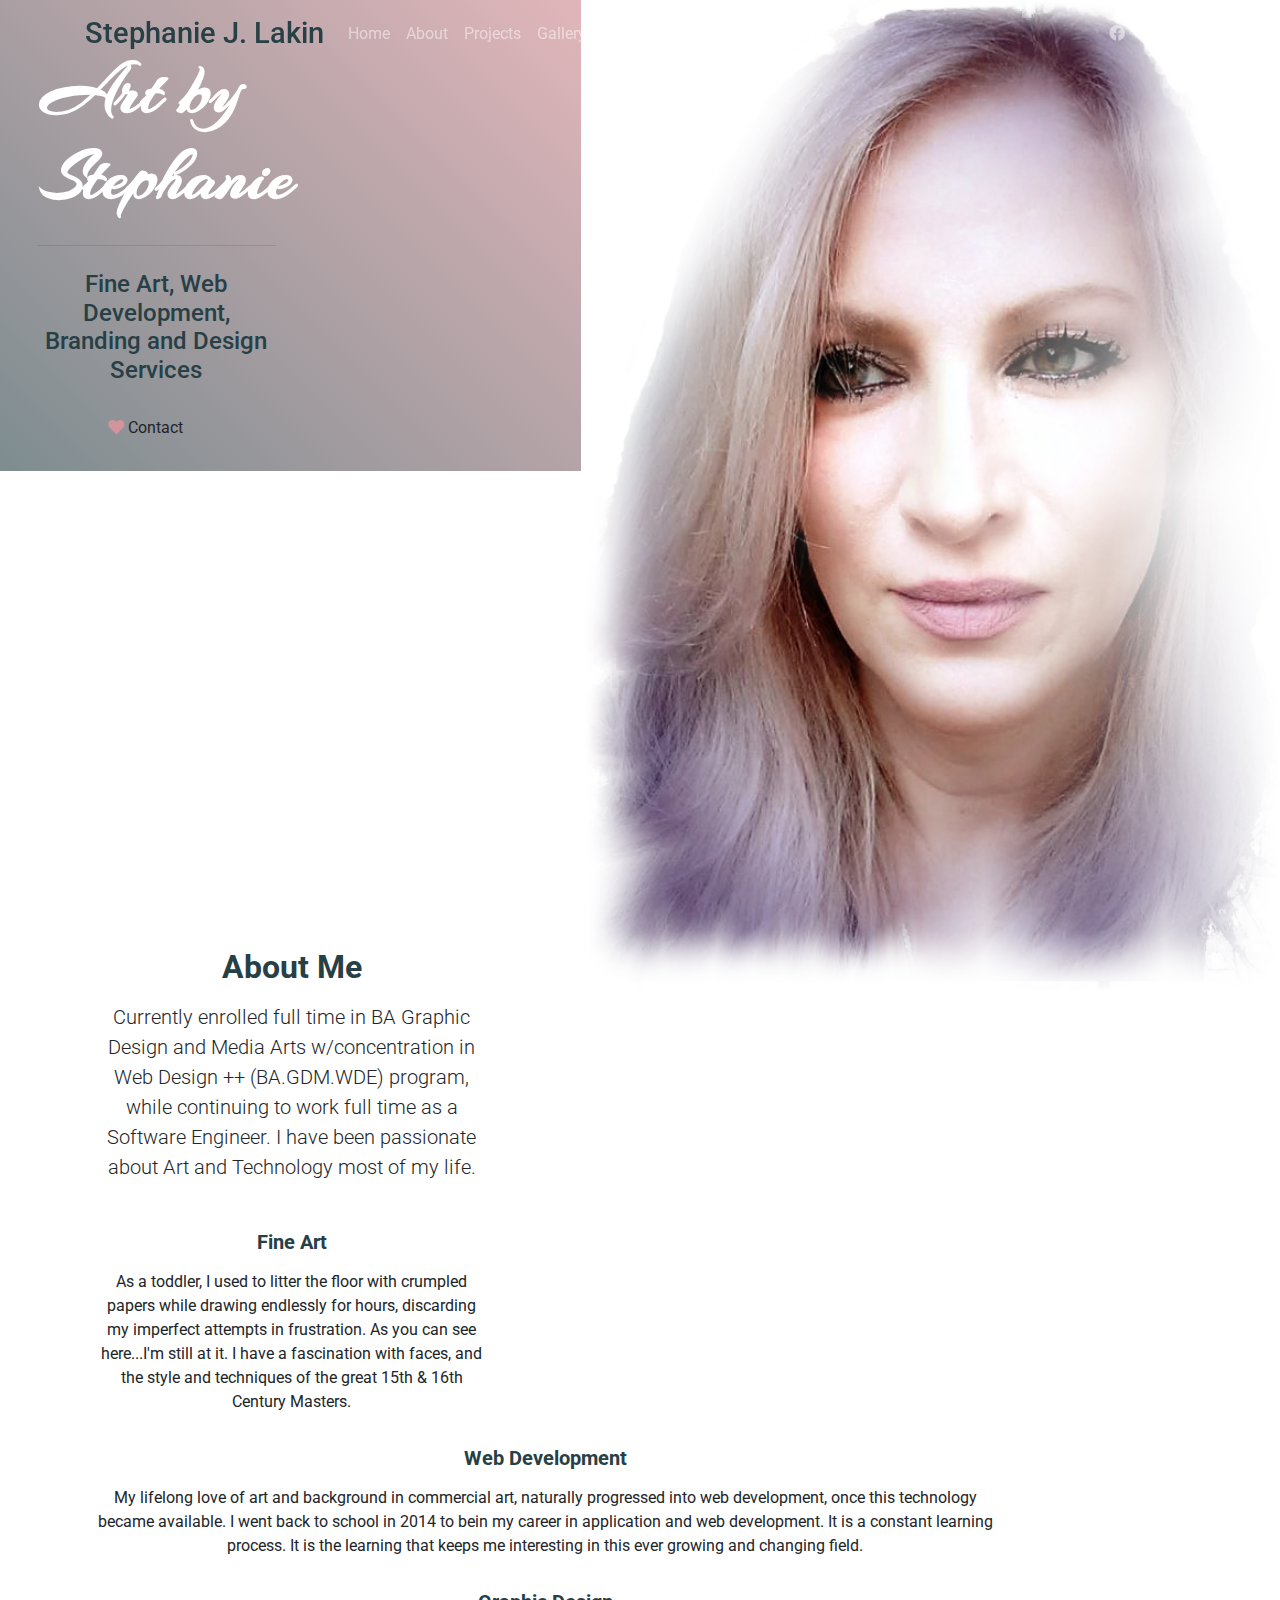
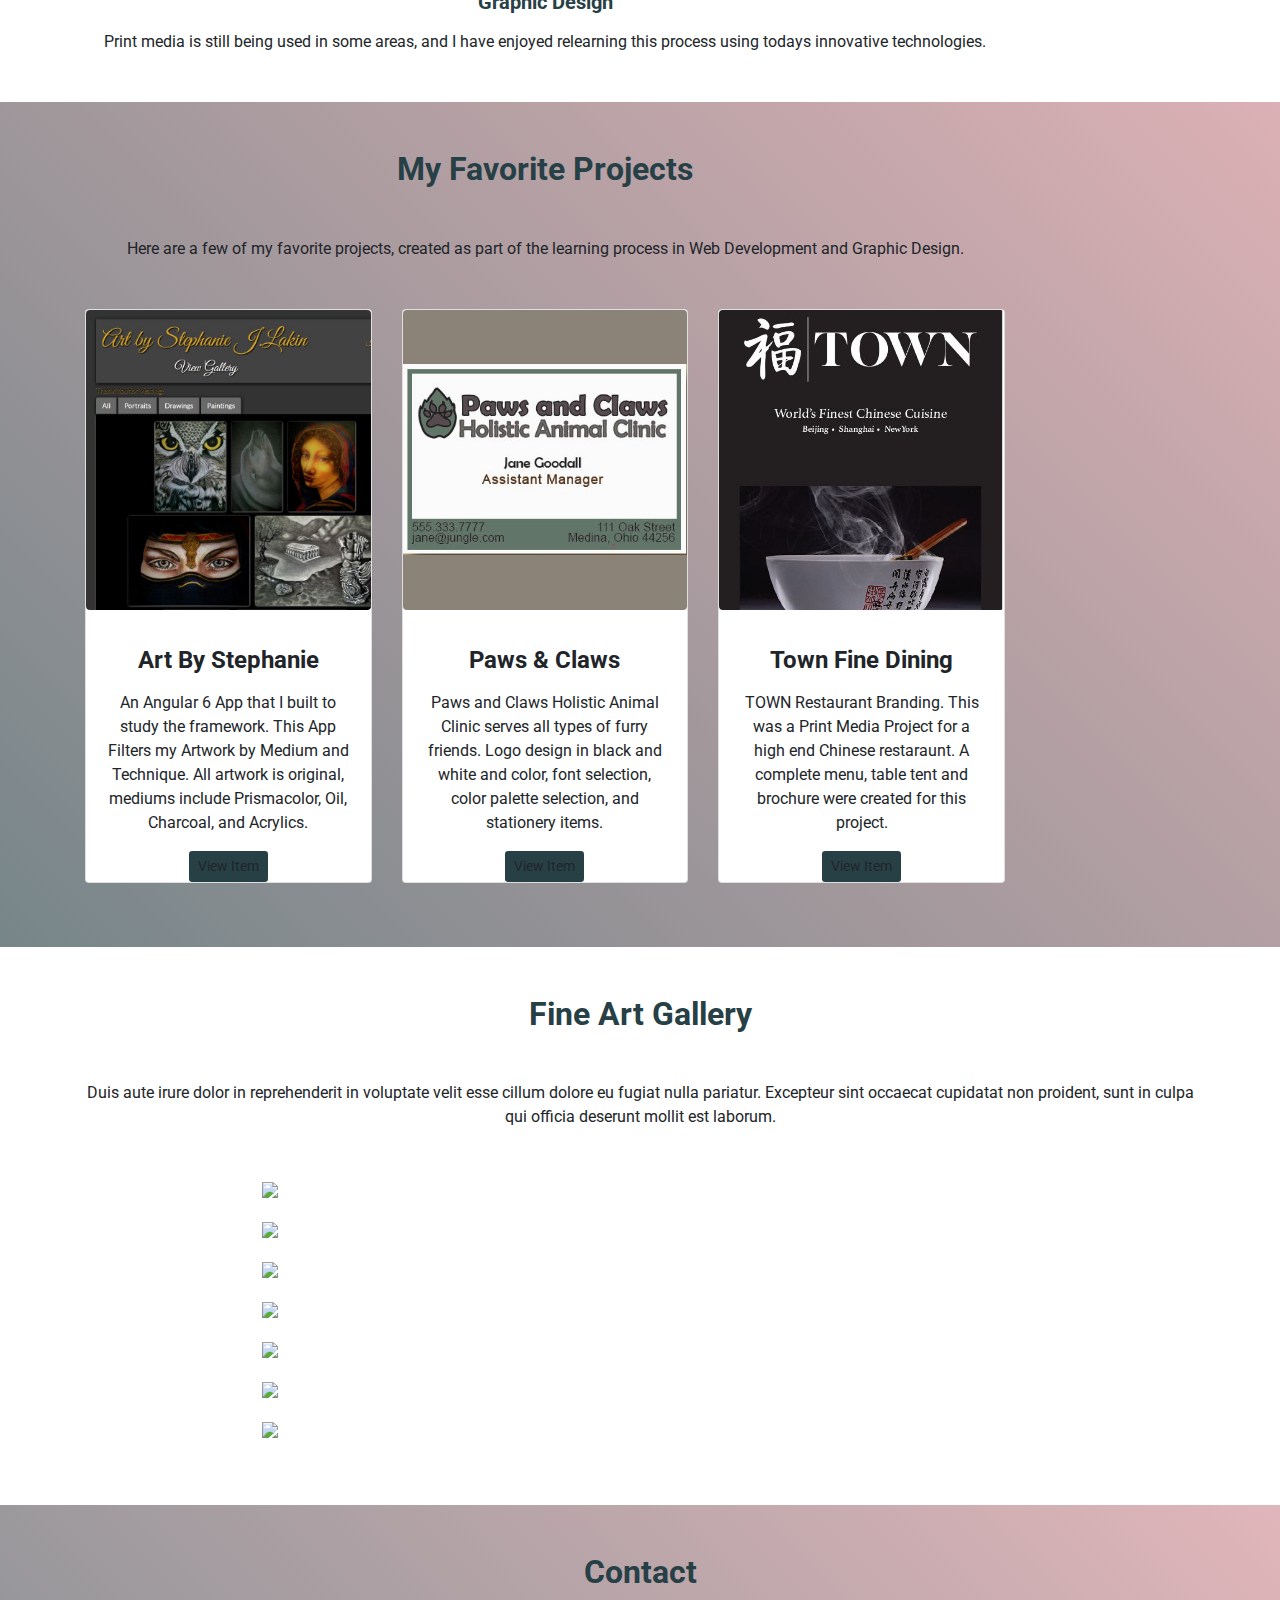
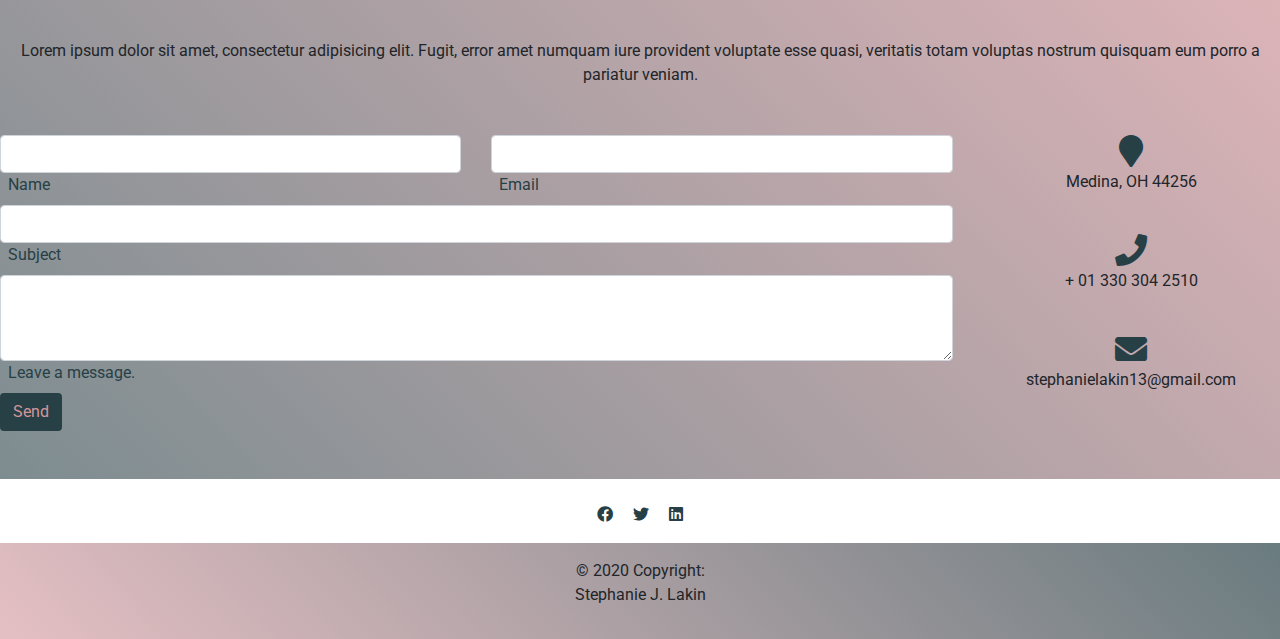
==== index.html @ a2127547 "adding projects; restyling to change theme" ====
<!DOCTYPE html>
<html lang="en">

<head>
    <!-- Font Awesome -->
    <link rel="stylesheet" href="https://use.fontawesome.com/releases/v5.8.2/css/all.css">
    <!-- Google Fonts -->
    <link rel="stylesheet" href="https://fonts.googleapis.com/css?family=Roboto:300,400,500,700&display=swap">
    <link href="https://fonts.googleapis.com/css2?family=Arizonia&display=swap" rel="stylesheet">
    <!-- Bootstrap core CSS -->
    <link href="https://cdnjs.cloudflare.com/ajax/libs/twitter-bootstrap/4.4.1/css/bootstrap.min.css" rel="stylesheet">
    <!-- Material Design Bootstrap -->
    <link href="https://cdnjs.cloudflare.com/ajax/libs/mdbootstrap/4.16.0/css/mdb.min.css" rel="stylesheet">
    <meta charset="UTF-8">
    <meta name="viewport" content="width=device-width, initial-scale=1.0">
    <link rel="stylesheet" type="text/css" href="styles.css">
    <title>ArtByStephanie</title>
</head>

<body>
    <!-- Main navigation -->
    <header>
        <!-- Navbar -->
        <nav class="navbar navbar-expand-lg navbar-dark fixed-top scrolling-navbar">
            <div class="container">
                <a class="navbar-brand mama" style="color:#D3959B" href="#">Stephanie J. Lakin</a>
                <button class="navbar-toggler" type="button" data-toggle="collapse" data-target="#navbarToggler"
                    aria-controls="navbarToggler" aria-expanded="false" aria-label="Toggle navigation">
                    <span class="navbar-toggler-icon"></span>
                </button>
                <div class="collapse navbar-collapse" id="navbarToggler">
                    <ul class="navbar-nav mr-auto smooth-scroll">
                        <li class="nav-item">
                            <a class="nav-link" href="#intro">Home
                            </a>
                        </li>
                        <li class="nav-item">
                            <a class="nav-link" href="#about" data-offset="90">About</a>
                        </li>
                        <li class="nav-item">
                            <a class="nav-link" href="#projects" data-offset="90">Projects</a>
                        </li>
                        <li class="nav-item">
                            <a class="nav-link" href="#gallery" data-offset="90">Gallery</a>
                        </li>
                        <li class="nav-item">
                            <a class="nav-link" href="./resume.html" data-offset="90">Resume</a>
                        </li>
                        <li class="nav-item">
                            <a class="nav-link" href="#contact" data-offset="90">Contact</a>
                        </li>
                    </ul>
                    <!-- Social Icon  -->
                    <ul class="navbar-nav nav-flex-icons">
                        <li class="nav-item">
                            <a class="nav-link">
                                <i class="fab fa-facebook"></i>
                            </a>
                        </li>
                        <li class="nav-item">
                            <a class="nav-link">
                                <i class="fab fa-twitter "></i>
                            </a>
                        </li>
                        <li class="nav-item">
                            <a class="nav-link">
                                <i class="fab fa-instagram"></i>
                            </a>
                        </li>
                    </ul>
                </div>
            </div>
        </nav>
        <!--End  Navbar -->
        <!-- Home Page -->
        <div id="intro-section" class="view">
            <!-- <video class="video-intro" playsinline autoplay muted loop <source src="./resources/img/GullsVideo.mp4"
                type="video/mp4">
            </video> -->
            <img class="img-fluid Rose" src="resources\img\FadedRose.jpg">
            <!-- Mask & flexbox -->
            <div class="mask rgba-gradient d-flex justify-content-center align-items-center">
                <!-- Content -->
                <div class="container px-md-3 px-sm-0">
                    <div class="row wow fadeIn">
                        <div class="col-md-12 col-lg-6 mb-4 white-text text-center wow fadeIn">
                            <h3 class="display-3 font-weight-bold mb-0 pt-md-5 pt-5">Art by Stephanie</h3>
                            <hr class="hr-light my-4 w-90">
                            <h4 class="subtext-header text-center mt-2 mb-4 me"> Fine
                                Art, Web
                                Development, Branding and Design Services</h4>
                            <a href="#!" class="btn btn-rounded col-sm-offset-4 btn-outline-white">
                                <i class="fa fa-heart" style="color: #D3959B;"></i> Contact
                            </a>
                        </div>
                    </div>
                </div>
            </div>
        </div>
    </header>
    <!--Main layout-->
    <main>
        <!--Section: about-->
        <section id="about" class="py-5">
            <!-- Container -->
            <div class="container">
                <!-- Section heading -->
                <div class="row mb-3">

                    <div class="col-xl-10 col-md-11 col-10">
                        <h2 class="h2-responsive font-weight-bold text-center me mb-3">About Me</h2>
                        <!-- Section description -->
                        <p class="lead grey-text text-center w-responsive mx-auto mb-5">Currently enrolled full time in
                            BA
                            Graphic Design and Media Arts w/concentration in Web Design ++ (BA.GDM.WDE) program, while
                            continuing to work full time as a Software Engineer. I have been passionate about Art and
                            Technology
                            most of my life. </p>

                        <h5 class="h5-responsive font-weight-bold text-center me mb-3">Fine Art</h5>
                        <p class="grey-text  text-center">As a toddler, I used to litter the floor with crumpled
                            papers
                            while
                            drawing endlessly for hours, discarding my imperfect attempts in frustration. As you
                            can
                            see here...I'm still at it. I have a fascination with faces, and the style and
                            techniques of the great 15th & 16th Century Masters.</p>
                    </div>
                </div>
                <div class="row mb-3">
                    <!-- <div class="col-1">
                            <i class="fa fa-mail-forward fa-lg purple-text"></i>
                        </div> -->
                    <div class="col-xl-10 col-md-11 col-10">
                        <h5 class="h5-responsive font-weight-bold mb-3 text-center me">Web Development</h5>
                        <p class="grey-text  text-center">My lifelong love of art and background in commercial art,
                            naturally progressed into web development, once this technology became available. I went
                            back to school in 2014 to bein my career in application and web development. It is a
                            constant learning process. It is the learning that keeps me interesting in this ever growing
                            and changing field. </p>
                    </div>
                </div>
                <div class="row">
                    <!-- <div class="col-1">
                            <i class="fa fa-mail-forward fa-lg purple-text"></i>
                        </div> -->
                    <div class="col-xl-10 col-md-11 col-10">
                        <h5 class="h5-responsive font-weight-bold mb-3 text-center">Graphic Design</h5>
                        <p class="grey-text mb-0 text-center">Print media is still being used in some areas, and I have
                            enjoyed relearning this process using todays innovative technologies.</p>
                    </div>
                </div>
            </div>
            </div>
            </div>

        </section>
        <!--Section: about-->

        <!--Section: projects-->
        <section id="projects" class="text-center py-5" style="background-color: #eee;">

            <!-- Container -->
            <div class="container">

                <!-- Section heading -->
                <div class="row mb-3">

                    <div class="col-xl-10 col-md-11 col-10">
                        <h2 class="h1-responsive font-weight-bold me mb-5">My Favorite Projects</h2>
                        <!-- Section description -->
                        <p class="white-text w-responsive mx-auto mb-5">Here are a few of my favorite projects, created
                            as part
                            of the learning process in Web Development and Graphic Design.</p>


                        <div class="row text-center">


                            <div class="col-lg-4 col-md-12 mb-lg-0 mb-4">
                                <div class="card">
                                    <div class="view overlay rounded z-depth-1" id="galleryApp">
                                        <!-- <img src="./resources/img/gallery.JPG" class="img-fluid"
                                            alt="Gallery project image"> -->
                                        <a>
                                            <div class="mask rgba-white-slight "></div>
                                        </a>
                                    </div>
                                    <div class="card-body pb-0">
                                        <h4 class="font-weight-bold my-3">Art By Stephanie</h4>
                                        <p class="grey-text">An Angular 6 App that I built to study the framework. This
                                            App
                                            Filters my Artwork by Medium and Technique. All artwork is original, mediums
                                            include
                                            Prismacolor, Oil, Charcoal, and Acrylics.
                                        </p>
                                        <a class="btn btnColor1 white-text btn-sm"
                                            href="https://gallery1-21dc3.firebaseapp.com/dist/gallery"><i class=""></i>
                                            View
                                            Item</a>
                                    </div>
                                </div>
                            </div>
                            <div class="col-lg-4 col-md-6 mb-md-0 mb-4">
                                <div class="card">
                                    <div class="view overlay rounded z-depth-1" id="Paws">
                                        <!-- <img src="https://mdbootstrap.com/img/Photos/Others/project4.jpg"
                                            class="img-fluid" alt="Sample project image"> -->
                                        <a>
                                            <div class="mask rgba-white-slight"></div>
                                        </a>
                                    </div>
                                    <div class="card-body pb-0">
                                        <h4 class="font-weight-bold my-3">Paws & Claws</h4>
                                        <p class="grey-text">Paws and Claws Holistic Animal Clinic serves all types of
                                            furry friends. Logo design in black and white and color, font selection,
                                            color palette selection, and stationery items.
                                        </p>
                                        <a class="btn btnColor1 white-text btn-sm"
                                            href="resources\img\LakinS_FInalProjectLogoPortfolio.pdf" target="_blank"><i
                                                class=""></i>
                                            View Item</a>
                                    </div>
                                </div>
                            </div>

                            <div class="col-lg-4 col-md-6 mb-md-0 mb-4">
                                <div class="card">
                                    <div class="view overlay rounded z-depth-1" id="town">
                                        <a>
                                            <div class="mask rgba-white-slight"></div>
                                        </a>
                                    </div>
                                    <div class="card-body pb-0">
                                        <h4 class="font-weight-bold my-3">Town Fine Dining</h4>
                                        <p class="grey-text">TOWN Restaurant Branding.
                                            This was a Print Media Project for a high end Chinese restaraunt.
                                            A complete menu, table tent and brochure were created for this project.
                                        </p>
                                        <a class="btn btnColor1 white-text btn-sm"
                                            href="resources\img\FinalPresentationComplete.pdf" target="_blank"><i
                                                class=""></i> View
                                            Item</a>
                                    </div>
                                </div>
                            </div>
                        </div>
                    </div>
                    <!-- Container -->
                </div>
            </div>
        </section>
        <!--Section: projects-->

        <!--Section: gallery-->
        <section id="gallery" class="text-center py-5">

            <!-- Container -->
            <div class="container">
                <div class="row">
                    <div class="col-md-12">
                        <!-- Section heading -->
                        <h2 class="h1-responsive font-weight-bold me mb-5">Fine Art Gallery</h2>
                        <!-- Section description -->
                        <p class="grey-text w-responsive mx-auto mb-5">Duis aute irure dolor in reprehenderit in
                            voluptate velit esse cillum dolore eu fugiat nulla pariatur. Excepteur sint occaecat
                            cupidatat non proident, sunt in culpa qui officia deserunt mollit est laborum.</p>



                        <div id="mdb-lightbox-ui"></div>

                        <div class="mdb-lightbox">

                            <figure class="col-md-4">
                                <a href="https://mdbootstrap.com/img/Photos/Lightbox/Original/img%20(145).jpg"
                                    data-size="1600x1067">
                                    <img src="https://mdbootstrap.com/img/Photos/Lightbox/Thumbnail/img%20(145).jpg"
                                        class="img-fluid z-depth-1-half">
                                </a>
                            </figure>

                            <figure class="col-md-4">
                                <a href="https://mdbootstrap.com/img/Photos/Lightbox/Original/img%20(150).jpg"
                                    data-size="1600x1067">
                                    <img src="https://mdbootstrap.com/img/Photos/Lightbox/Thumbnail/img%20(150).jpg"
                                        class="img-fluid z-depth-1-half" />
                                </a>
                            </figure>

                            <figure class="col-md-4">
                                <a href="https://mdbootstrap.com/img/Photos/Lightbox/Original/img%20(152).jpg"
                                    data-size="1600x1067">
                                    <img src="https://mdbootstrap.com/img/Photos/Lightbox/Thumbnail/img%20(152).jpg"
                                        class="img-fluid z-depth-1-half" />
                                </a>
                            </figure>

                            <figure class="col-md-4">
                                <a href="https://mdbootstrap.com/img/Photos/Lightbox/Original/img%20(42).jpg"
                                    data-size="1600x1067">
                                    <img src="https://mdbootstrap.com/img/Photos/Lightbox/Thumbnail/img%20(42).jpg"
                                        class="img-fluid z-depth-1-half" />
                                </a>
                            </figure>

                            <figure class="col-md-4">
                                <a href="https://mdbootstrap.com/img/Photos/Lightbox/Original/img%20(151).jpg"
                                    data-size="1600x1067">
                                    <img src="https://mdbootstrap.com/img/Photos/Lightbox/Thumbnail/img%20(151).jpg"
                                        class="img-fluid z-depth-1-half" />
                                </a>
                            </figure>

                            <figure class="col-md-4">
                                <a href="https://mdbootstrap.com/img/Photos/Lightbox/Original/img%20(40).jpg"
                                    data-size="1600x1067">
                                    <img src="https://mdbootstrap.com/img/Photos/Lightbox/Thumbnail/img%20(40).jpg"
                                        class="img-fluid z-depth-1-half" />
                                </a>
                            </figure>

                            <figure class="col-md-4">
                                <a href="#" data-size="1600x1067">
                                    <img src="https://mdbootstrap.com/img/Photos/Lightbox/Thumbnail/img%20(148).jpg"
                                        class="img-fluid z-depth-1-half" />
                                </a>
                            </figure>

                            <figure class="col-md-4">
                                <a href="#" <img src="" class="img-fluid z-depth-1-half" />
                                </a>
                            </figure>

                            <figure class="col-md-4">
                                <a href="#" <img src="" class="img-fluid z-depth-1-half" />
                                </a>
                            </figure>

                        </div>

                    </div>
                </div>
            </div>
        </section>

        <!-- contact-->
        <section id="contact" class="py-5" <div class="container">
            <!-- Section heading -->
            <h2 class="h1-responsive font-weight-bold text-center me mb-5">Contact</h2>
            <!-- Section description -->
            <p class="text-center w-responsive mx-auto mb-5 white-text">Lorem ipsum dolor sit amet, consectetur
                adipisicing
                elit. Fugit, error amet numquam iure provident voluptate esse quasi, veritatis totam voluptas
                nostrum quisquam eum porro a pariatur veniam.</p>
            <div class="row">
                <div class="col-md-9 mb-md-0 mb-5">
                    <form>
                        <!-- Grid row -->
                        <div class="row">

                            <!-- Grid column -->
                            <div class="col-md-6">
                                <div class="md-form mb-0">
                                    <input type="text" id="contact-name" class="form-control">
                                    <label for="contact-name" class="me ml-2">Name</label>
                                </div>
                            </div>
                            <!-- Grid column -->

                            <!-- Grid column -->
                            <div class="col-md-6">
                                <div class="md-form mb-0">
                                    <input type="text" id="contact-email" class="form-control">
                                    <label for="contact-email" class="me ml-2">Email</label>
                                </div>
                            </div>
                            <!-- Grid column -->

                        </div>
                        <!-- Grid row -->

                        <!-- Grid row -->
                        <div class="row">

                            <!-- Grid column -->
                            <div class="col-md-12">
                                <div class="md-form mb-0 me">
                                    <input type="text" id="contact-Subject" class="form-control me">
                                    <label for="contact-Subject" class="me ml-2">Subject</label>
                                </div>
                            </div>
                            <!-- Grid column -->

                        </div>
                        <!-- Grid row -->

                        <!-- Grid row -->
                        <div class="row">
                            <div class="col-md-12">
                                <div class="md-form">
                                    <textarea type="text" id="contact-message" class="form-control md-textarea"
                                        rows="3"></textarea>
                                    <label for="contact-message" class="me ml-2">Leave a message.</label>
                                </div>
                            </div>
                        </div>
                    </form>

                    <div class="text-center text-md-left">
                        <a class="btn btnColor1 btn-md " style="color: #D3959B;">Send</a>
                    </div>
                </div>
                <!-- Grid column -->
                <div class=" col-md-3 text-center">
                    <ul class="list-unstyled mb-0">
                        <li>
                            <i class="fa fa-map-marker fa-2x dkgrey"></i>
                            <p class="white-text">Medina, OH 44256</p>
                        </li>
                        <li>
                            <i class="fa fa-phone fa-2x mt-4 dkgrey"></i>
                            <p class="white-text">+ 01 330 304 2510</p>
                        </li>
                        <li>
                            <i class="fa fa-envelope fa-2x mt-4 dkgrey"></i>
                            <p class="mb-0 white-text">stephanielakin13@gmail.com</p>
                        </li>
                    </ul>
                </div>
            </div>
            </div>
        </section>


    </main>


    <!-- Footer -->
    <footer class="page-footer font-small pt-4">

        <!-- Footer Elements -->
        <div class="container">

            <!-- Social buttons -->
            <ul class="list-unstyled list-inline text-center">
                <li class="list-inline-item">
                    <a class="btn-floating btn-fb mx-1">
                        <i class="fab fa-facebook dkgrey"> </i>
                    </a>
                </li>
                <li class="list-inline-item">
                    <a class="btn-floating btn-tw mx-1">
                        <i class="fab fa-twitter dkgrey"> </i>
                    </a>
                </li>
                <li class="list-inline-item">
                    <a class="btn-floating btn-li mx-1">
                        <i class="fab fa-linkedin dkgrey"> </i>
                    </a>
                </li>
            </ul>
            <!-- Social buttons -->

        </div>
        <!-- Footer Elements -->

        <!-- Copyright -->
        <div id="footer" class="footer-copyright text-center py-3">© 2020 Copyright:
            <p>Stephanie J. Lakin</p>
        </div>
        <!-- Copyright -->

    </footer>
    <!-- Footer -->
</body>
<!-- JQuery -->
<script type="text/javascript" src="https://cdnjs.cloudflare.com/ajax/libs/jquery/3.4.1/jquery.min.js"></script>
<!-- Bootstrap tooltips -->
<script type="text/javascript" src="https://cdnjs.cloudflare.com/ajax/libs/popper.js/1.14.4/umd/popper.min.js"></script>
<!-- Bootstrap core JavaScript -->
<script type="text/javascript"
    src="https://cdnjs.cloudflare.com/ajax/libs/twitter-bootstrap/4.4.1/js/bootstrap.min.js"></script>
<!-- MDB core JavaScript -->
<script type="text/javascript" src="https://cdnjs.cloudflare.com/ajax/libs/mdbootstrap/4.16.0/js/mdb.min.js"></script>

</html>
---- styles.css ----
html,
body,
header,
.view {
  height: 100%;
}

@media (max-width: 740px) {
  html,
  body,
  header,
  .view {
    height: 100vh;
  }
}
a.navbar-brand.mama {
  color: #274046 !important;
}
a.navbar-brand.mama.top-nav-collapse {
  color: #d3959b !important;
}

.top-nav-collapse {
  background-color: #274046 !important;
  color: #fff !important;
  visibility: visible;
}

/* .navbar:not(.top-nav-collapse) {
  background: transparent !important;
} */

@media (max-width: 991px) {
  .navbar:not(.top-nav-collapse) {
    background: #274046 !important;
    text-align: center;
    color: #fff !important;
  }
  a.navbar-brand.mama {
    color: #d3959b !important;
    visibility: visible;
  }

  .Rose {
    visibility: hidden;
  }
  hr {
    text-align: center !important;
  }
  .mama {
    color: #fff !important;
  }
  .display-3 {
    color: #ffffff;
    font-family: 'Arizonia', cursive;
    text-align: Center !important;
  }
  .subtext-header {
    text-align: center !important ;
  }
}
@media (max-width: 768px) {
  .navbar:not(.top-nav-collapse) {
    background: #274046 !important;
    text-align: center;
    color: #fff !important;
  }
  .navbar-brand.mama.navbar-toggler {
    color: #fff !important;
    visibility: visible;
  }
  .Rose {
    visibility: hidden;
  }

  hr {
    text-align: center !important;
    width: 75% !important;
  }
  .display-3 {
    color: #ffffff;
    font-family: 'Arizonia', cursive;
    text-align: Center !important;
  }
  .subtext-header {
    text-align: center !important ;
  }
}

.rgba-gradient {
  background: -moz-linear-gradient(
    45deg,
    rgba(39, 64, 70, 0.6),
    rgba(211, 149, 155, 0.69) 100%
  );
  background: -webkit-linear-gradient(
    45deg,
    rgba(39, 64, 70, 0.6),
    rgba(211, 149, 155, 0.69) 100%
  );
  background: linear-gradient(
    45deg,
    rgba(39, 64, 70, 0.6),
    rgba(211, 149, 155, 0.69) 100%
  );
}
nav {
  /* background-color: indigo !important; */
  padding-top: 0px !important;
}
.container-fluid purple-gradient {
  padding-top: 20px !important;
}
.display-3 {
  color: #ffffff;
  font-family: 'Arizonia', cursive;
  text-align: left;
  margin-left: 10%;
  padding-bottom: 0 !important;
}

.mama {
  font-family: 'Roboto', sans-serif;
  font-size: 1.8rem;
  font-weight: 500;
  line-height: 2;
  color: #274046 !important;
}
.floral {
  width: 100%;
  display: block;
  position: absolute;
}
.Rose {
  float: right;
  clear: all;
  background-repeat: no-repeat;
  background-size: cover;
  height: 110%;
  width: auto;
  vertical-align: bottom;
  margin-bottom: 0px;
}
.rose {
  background-repeat: no-repeat;
  height: 50%;
  width: auto;
  margin-bottom: 0px;
}
.photo {
  margin-bottom: 0px;
}
h5 {
  color: #274046 !important;
}
/* h2 {
  color: rgba(213, 15, 62, 0.6);
} */
.subtext-header {
  text-align: left;
  margin-left: 8%;
}
hr {
  text-align: left;
  margin-left: 8%;
}
/* .btn {
  margin-left: 30%;
} */
/* Resume Page */
.rec {
  padding-right: 0px !important;
  padding-left: 0px important;
  margin: 0px !important;
}
#galleryApp {
  background: url('./resources/img/gallery.JPG') no-repeat;
  -webkit-background-size: cover;
  -moz-background-size: cover;
  -o-background-size: cover;
  background-size: cover;
  height: 300px;
  width: 100%;
}
#Paws {
  background: url('./resources/img/Paws.JPG') no-repeat center center;
  -webkit-background-size: contain;
  -moz-background-size: contain;
  -o-background-size: contain;
  background-size: contain;
  background-color: #8b8378;
  height: 300px;
  width: 100%;
}
#town {
  background: url('./resources/img/town.JPG') no-repeat;
  -webkit-background-size: cover;
  -moz-background-size: cover;
  -o-background-size: cover;
  background-size: cover;
  height: 300px;
  width: 100%;
}
.me {
  color: #274046 !important;
}
#contact,
#projects {
  background: linear-gradient(
    45deg,
    rgba(39, 64, 70, 0.6),
    rgba(211, 149, 155, 0.69) 100%
  );
}
#footer {
  background: linear-gradient(
    45deg,
    rgba(211, 149, 155, 0.6),
    rgba(39, 64, 70, 0.69) 100%
  );
}
.btnColor1 {
  background-color: #274046;
}
.dkgrey {
  color: #274046;
}

/* end */
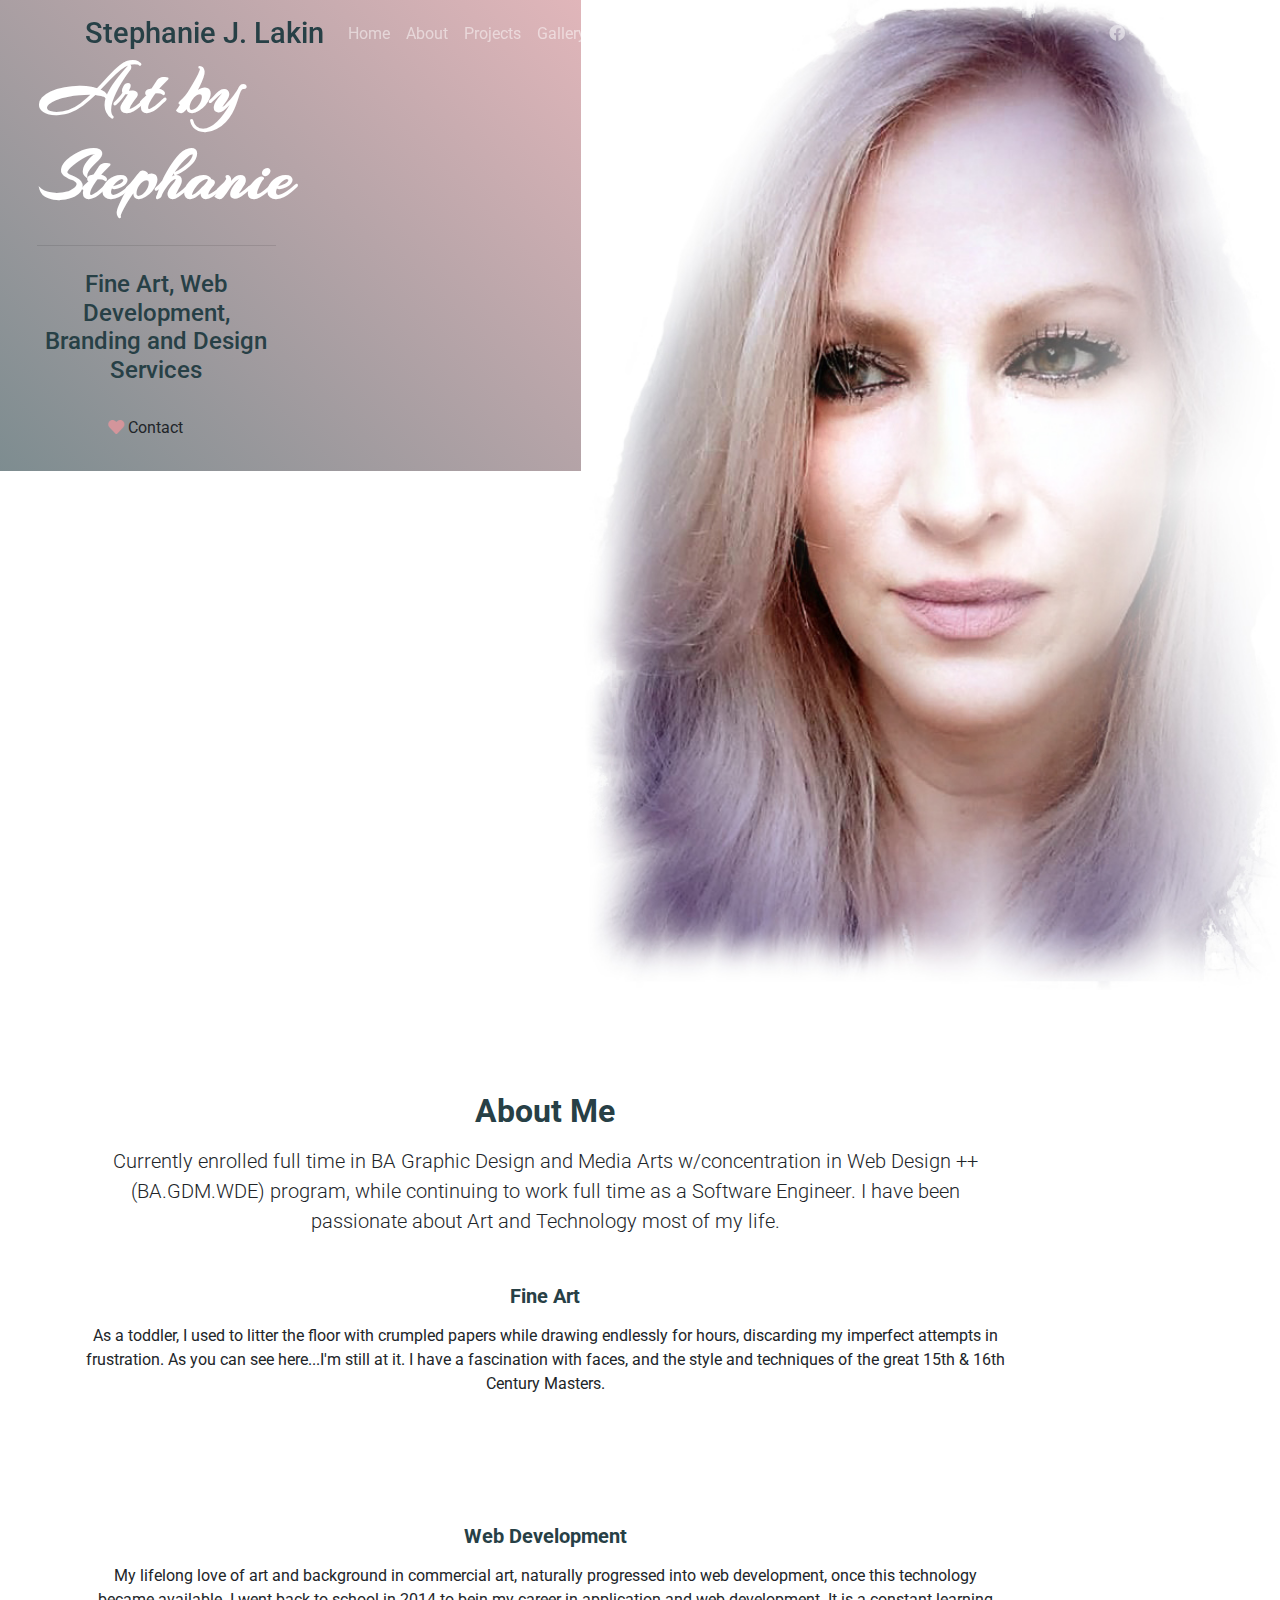
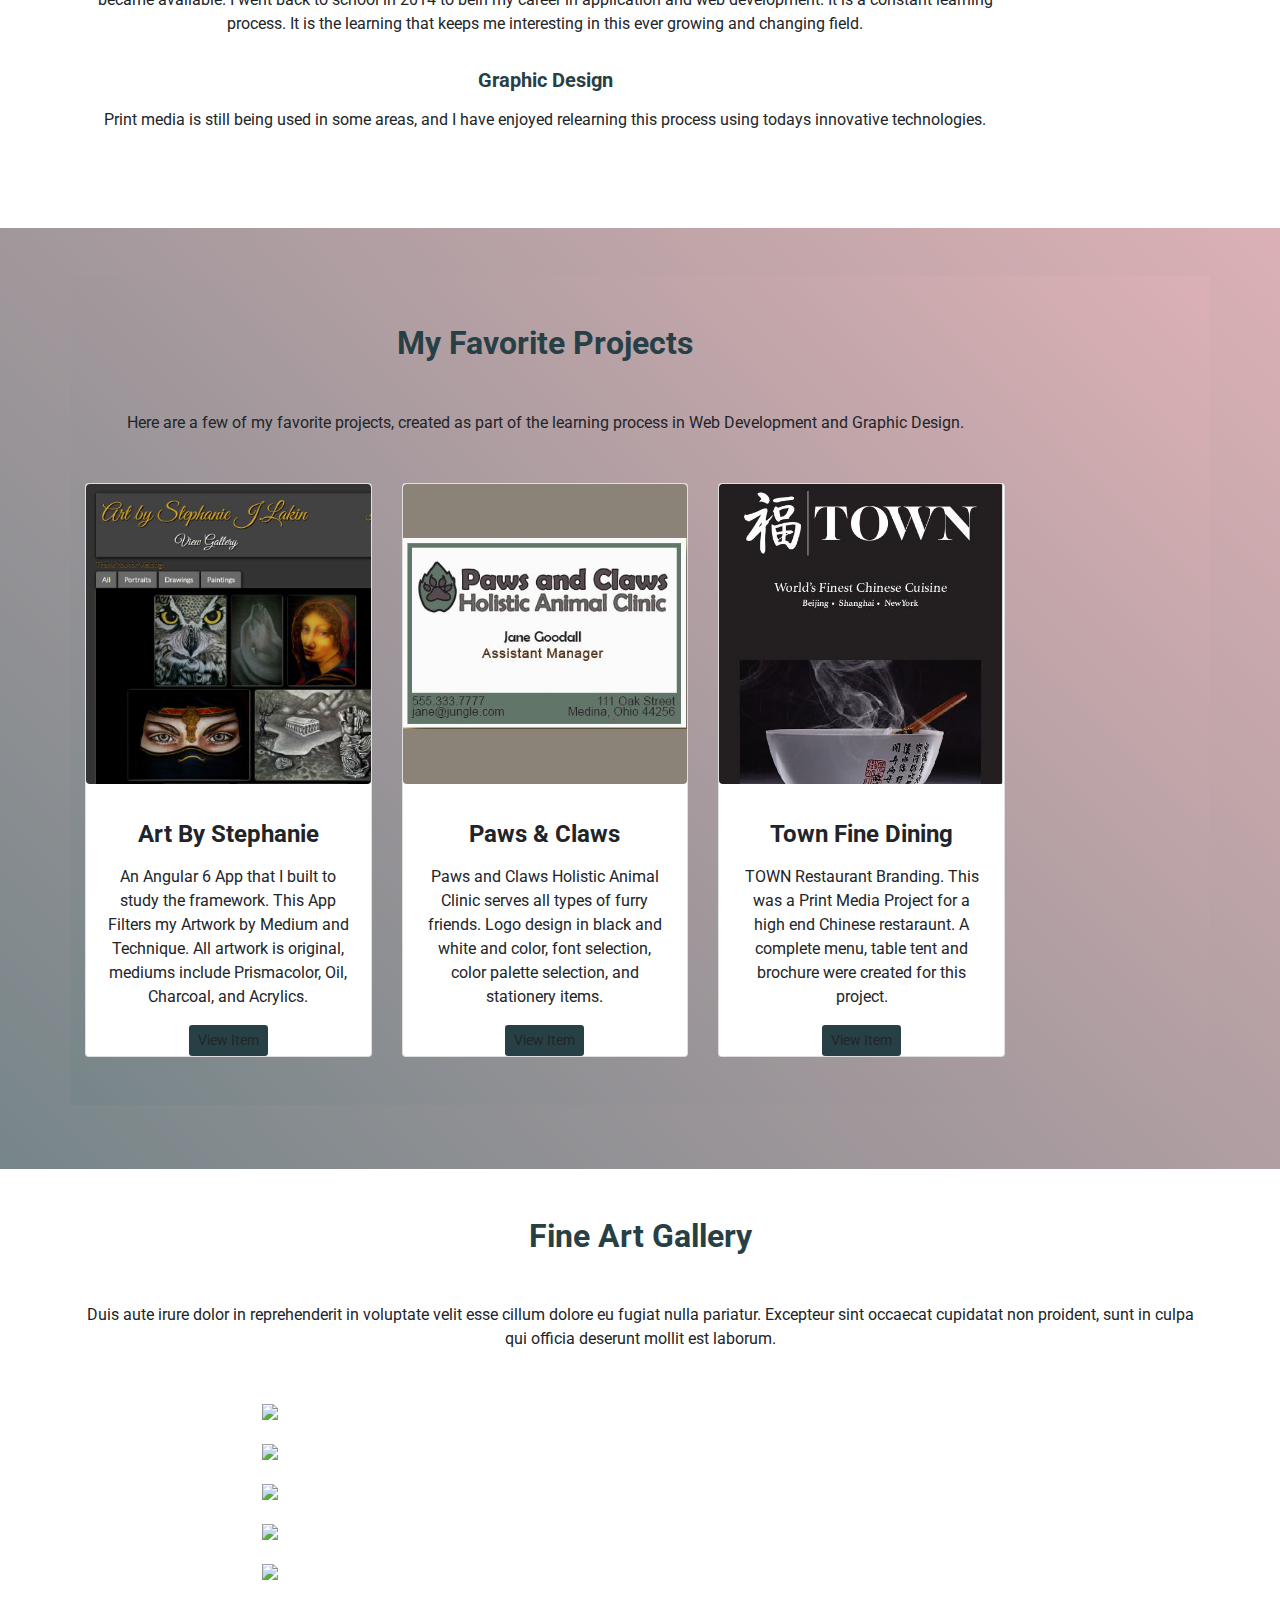
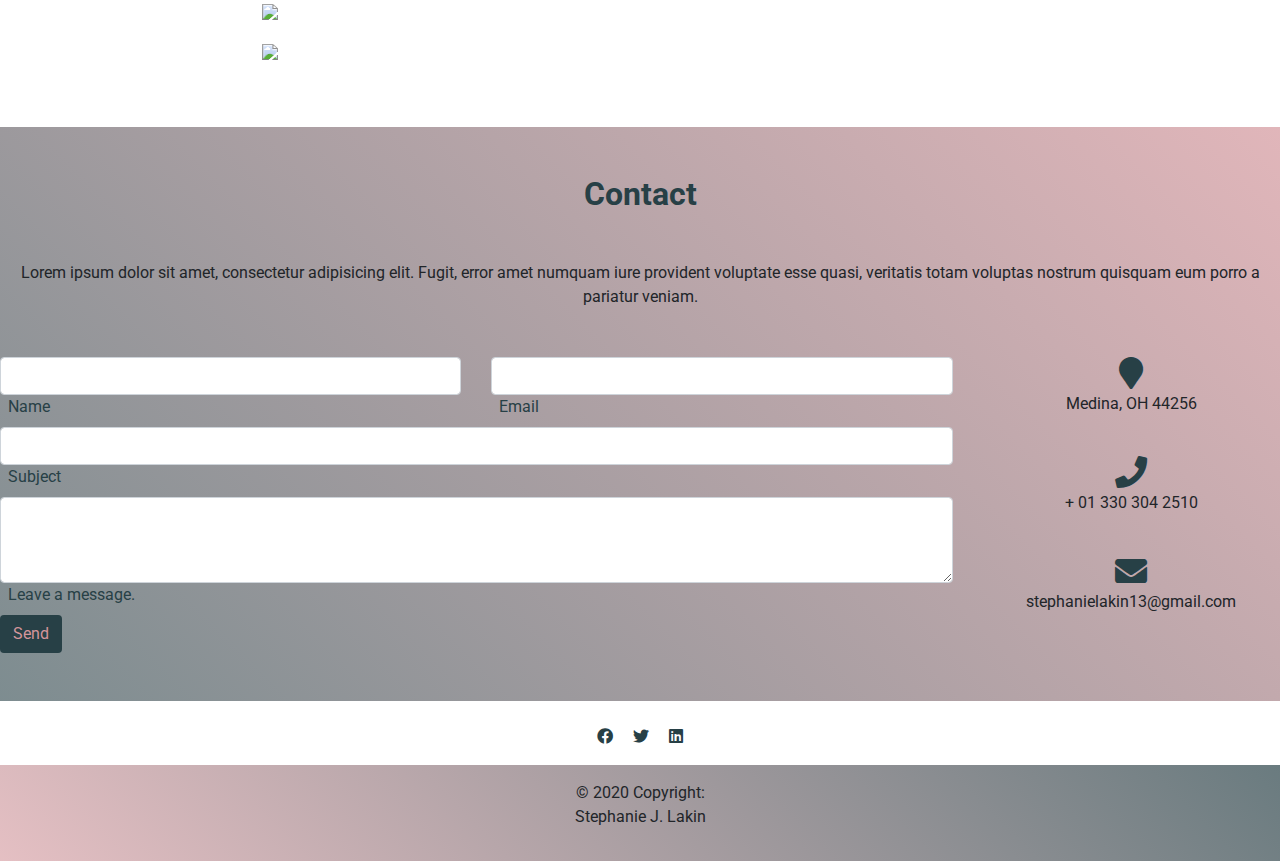
==== commit 49b073bc: "thematic styling changes to resume" ====
--- a/index.html
+++ b/index.html
@@ -100,153 +100,166 @@
     </header>
     <!--Main layout-->
     <main>
+        <div class="container-fluid" id="about">
+            <!--Section: about-->
+            <section id="about" class="py-5 mt-5 mb-5">
+                <!-- Container -->
+                <div class="container">
+                    <!-- Section heading -->
+                    <div class="row mb-3">
+                        <section id="about" class="py-5 mt-5 mb-5">
+                            <div class="col-xl-10 col-md-11 col-10">
+                                <h2 class="h2-responsive font-weight-bold text-center me mb-3">About Me</h2>
+                                <!-- Section description -->
+                                <p class="lead grey-text text-center w-responsive mx-auto mb-5">Currently enrolled full
+                                    time
+                                    in
+                                    BA
+                                    Graphic Design and Media Arts w/concentration in Web Design ++ (BA.GDM.WDE) program,
+                                    while
+                                    continuing to work full time as a Software Engineer. I have been passionate about
+                                    Art
+                                    and
+                                    Technology
+                                    most of my life. </p>
+
+                                <h5 class="h5-responsive font-weight-bold text-center me mb-3">Fine Art</h5>
+                                <p class="grey-text  text-center">As a toddler, I used to litter the floor with crumpled
+                                    papers
+                                    while
+                                    drawing endlessly for hours, discarding my imperfect attempts in frustration. As you
+                                    can
+                                    see here...I'm still at it. I have a fascination with faces, and the style and
+                                    techniques of the great 15th & 16th Century Masters.</p>
+                            </div>
+                    </div>
+                    <div class="row mb-3">
+                        <!-- <div class="col-1">
+                            <i class="fa fa-mail-forward fa-lg purple-text"></i>
+                        </div> -->
+                        <div class="col-xl-10 col-md-11 col-10">
+                            <h5 class="h5-responsive font-weight-bold mb-3 text-center me">Web Development</h5>
+                            <p class="grey-text  text-center">My lifelong love of art and background in commercial art,
+                                naturally progressed into web development, once this technology became available. I went
+                                back to school in 2014 to bein my career in application and web development. It is a
+                                constant learning process. It is the learning that keeps me interesting in this ever
+                                growing
+                                and changing field. </p>
+                        </div>
+                    </div>
+                    <div class="row">
+                        <!-- <div class="col-1">
+                            <i class="fa fa-mail-forward fa-lg purple-text"></i>
+                        </div> -->
+                        <div class="col-xl-10 col-md-11 col-10">
+                            <h5 class="h5-responsive font-weight-bold mb-3 text-center">Graphic Design</h5>
+                            <p class="grey-text mb-0 text-center">Print media is still being used in some areas, and I
+                                have
+                                enjoyed relearning this process using todays innovative technologies.</p>
+                        </div>
+                    </div>
+                </div>
+        </div>
+        </div>
+
+        </section>
         <!--Section: about-->
-        <section id="about" class="py-5">
+        </div>
+        <!--Section: projects-->
+        <section id="projects" class="text-center py-5" style="background-color: #eee;">
+
             <!-- Container -->
             <div class="container">
+
                 <!-- Section heading -->
                 <div class="row mb-3">
-
-                    <div class="col-xl-10 col-md-11 col-10">
-                        <h2 class="h2-responsive font-weight-bold text-center me mb-3">About Me</h2>
-                        <!-- Section description -->
-                        <p class="lead grey-text text-center w-responsive mx-auto mb-5">Currently enrolled full time in
-                            BA
-                            Graphic Design and Media Arts w/concentration in Web Design ++ (BA.GDM.WDE) program, while
-                            continuing to work full time as a Software Engineer. I have been passionate about Art and
-                            Technology
-                            most of my life. </p>
-
-                        <h5 class="h5-responsive font-weight-bold text-center me mb-3">Fine Art</h5>
-                        <p class="grey-text  text-center">As a toddler, I used to litter the floor with crumpled
-                            papers
-                            while
-                            drawing endlessly for hours, discarding my imperfect attempts in frustration. As you
-                            can
-                            see here...I'm still at it. I have a fascination with faces, and the style and
-                            techniques of the great 15th & 16th Century Masters.</p>
-                    </div>
-                </div>
-                <div class="row mb-3">
-                    <!-- <div class="col-1">
-                            <i class="fa fa-mail-forward fa-lg purple-text"></i>
-                        </div> -->
-                    <div class="col-xl-10 col-md-11 col-10">
-                        <h5 class="h5-responsive font-weight-bold mb-3 text-center me">Web Development</h5>
-                        <p class="grey-text  text-center">My lifelong love of art and background in commercial art,
-                            naturally progressed into web development, once this technology became available. I went
-                            back to school in 2014 to bein my career in application and web development. It is a
-                            constant learning process. It is the learning that keeps me interesting in this ever growing
-                            and changing field. </p>
-                    </div>
-                </div>
-                <div class="row">
-                    <!-- <div class="col-1">
-                            <i class="fa fa-mail-forward fa-lg purple-text"></i>
-                        </div> -->
-                    <div class="col-xl-10 col-md-11 col-10">
-                        <h5 class="h5-responsive font-weight-bold mb-3 text-center">Graphic Design</h5>
-                        <p class="grey-text mb-0 text-center">Print media is still being used in some areas, and I have
-                            enjoyed relearning this process using todays innovative technologies.</p>
-                    </div>
-                </div>
-            </div>
-            </div>
-            </div>
-
-        </section>
-        <!--Section: about-->
-
-        <!--Section: projects-->
-        <section id="projects" class="text-center py-5" style="background-color: #eee;">
-
-            <!-- Container -->
-            <div class="container">
-
-                <!-- Section heading -->
-                <div class="row mb-3">
-
-                    <div class="col-xl-10 col-md-11 col-10">
-                        <h2 class="h1-responsive font-weight-bold me mb-5">My Favorite Projects</h2>
-                        <!-- Section description -->
-                        <p class="white-text w-responsive mx-auto mb-5">Here are a few of my favorite projects, created
-                            as part
-                            of the learning process in Web Development and Graphic Design.</p>
-
-
-                        <div class="row text-center">
-
-
-                            <div class="col-lg-4 col-md-12 mb-lg-0 mb-4">
-                                <div class="card">
-                                    <div class="view overlay rounded z-depth-1" id="galleryApp">
-                                        <!-- <img src="./resources/img/gallery.JPG" class="img-fluid"
+                    <section id="projects" class="text-center py-5" style="background-color: #eee;">
+                        <div class="col-xl-10 col-md-11 col-10">
+                            <h2 class="h1-responsive font-weight-bold text-center  me mb-5">My Favorite Projects</h2>
+                            <!-- Section description -->
+                            <p class="white-text w-responsive mx-auto mb-5">Here are a few of my favorite projects,
+                                created
+                                as part
+                                of the learning process in Web Development and Graphic Design.</p>
+
+
+                            <div class="row text-center">
+
+
+                                <div class="col-lg-4 col-md-12 mb-lg-0 mb-4 ">
+                                    <div class="card">
+                                        <div class="view overlay rounded z-depth-1" id="galleryApp">
+                                            <!-- <img src="./resources/img/gallery.JPG" class="img-fluid"
                                             alt="Gallery project image"> -->
-                                        <a>
-                                            <div class="mask rgba-white-slight "></div>
-                                        </a>
+                                            <a>
+                                                <div class="mask rgba-white-slight "></div>
+                                            </a>
+                                        </div>
+                                        <div class="card-body pb-0">
+                                            <h4 class="font-weight-bold my-3">Art By Stephanie</h4>
+                                            <p class="grey-text">An Angular 6 App that I built to study the framework.
+                                                This
+                                                App
+                                                Filters my Artwork by Medium and Technique. All artwork is original,
+                                                mediums
+                                                include
+                                                Prismacolor, Oil, Charcoal, and Acrylics.
+                                            </p>
+                                            <a class="btn btnColor1 white-text btn-sm"
+                                                href="https://gallery1-21dc3.firebaseapp.com/dist/gallery"><i
+                                                    class=""></i>
+                                                View
+                                                Item</a>
+                                        </div>
                                     </div>
-                                    <div class="card-body pb-0">
-                                        <h4 class="font-weight-bold my-3">Art By Stephanie</h4>
-                                        <p class="grey-text">An Angular 6 App that I built to study the framework. This
-                                            App
-                                            Filters my Artwork by Medium and Technique. All artwork is original, mediums
-                                            include
-                                            Prismacolor, Oil, Charcoal, and Acrylics.
-                                        </p>
-                                        <a class="btn btnColor1 white-text btn-sm"
-                                            href="https://gallery1-21dc3.firebaseapp.com/dist/gallery"><i class=""></i>
-                                            View
-                                            Item</a>
+                                </div>
+                                <div class="col-lg-4 col-md-6 mb-md-0 mb-4">
+                                    <div class="card">
+                                        <div class="view overlay rounded z-depth-1" id="Paws">
+                                            <!-- <img src="https://mdbootstrap.com/img/Photos/Others/project4.jpg"
+                                            class="img-fluid" alt="Sample project image"> -->
+                                            <a>
+                                                <div class="mask rgba-white-slight"></div>
+                                            </a>
+                                        </div>
+                                        <div class="card-body pb-0">
+                                            <h4 class="font-weight-bold my-3">Paws & Claws</h4>
+                                            <p class="grey-text">Paws and Claws Holistic Animal Clinic serves all types
+                                                of
+                                                furry friends. Logo design in black and white and color, font selection,
+                                                color palette selection, and stationery items.
+                                            </p>
+                                            <a class="btn btnColor1 white-text btn-sm"
+                                                href="resources\img\LakinS_FInalProjectLogoPortfolio.pdf"
+                                                target="_blank"><i class=""></i>
+                                                View Item</a>
+                                        </div>
                                     </div>
                                 </div>
+
+                                <div class="col-lg-4 col-md-6 mb-md-0 mb-4">
+                                    <div class="card">
+                                        <div class="view overlay rounded z-depth-1" id="town">
+                                            <a>
+                                                <div class="mask rgba-white-slight"></div>
+                                            </a>
+                                        </div>
+                                        <div class="card-body pb-0">
+                                            <h4 class="font-weight-bold my-3">Town Fine Dining</h4>
+                                            <p class="grey-text">TOWN Restaurant Branding.
+                                                This was a Print Media Project for a high end Chinese restaraunt.
+                                                A complete menu, table tent and brochure were created for this project.
+                                            </p>
+                                            <a class="btn btnColor1 white-text btn-sm"
+                                                href="resources\img\FinalPresentationComplete.pdf" target="_blank"><i
+                                                    class=""></i> View
+                                                Item</a>
+                                        </div>
+                                    </div>
+                                </div>
                             </div>
-                            <div class="col-lg-4 col-md-6 mb-md-0 mb-4">
-                                <div class="card">
-                                    <div class="view overlay rounded z-depth-1" id="Paws">
-                                        <!-- <img src="https://mdbootstrap.com/img/Photos/Others/project4.jpg"
-                                            class="img-fluid" alt="Sample project image"> -->
-                                        <a>
-                                            <div class="mask rgba-white-slight"></div>
-                                        </a>
-                                    </div>
-                                    <div class="card-body pb-0">
-                                        <h4 class="font-weight-bold my-3">Paws & Claws</h4>
-                                        <p class="grey-text">Paws and Claws Holistic Animal Clinic serves all types of
-                                            furry friends. Logo design in black and white and color, font selection,
-                                            color palette selection, and stationery items.
-                                        </p>
-                                        <a class="btn btnColor1 white-text btn-sm"
-                                            href="resources\img\LakinS_FInalProjectLogoPortfolio.pdf" target="_blank"><i
-                                                class=""></i>
-                                            View Item</a>
-                                    </div>
-                                </div>
-                            </div>
-
-                            <div class="col-lg-4 col-md-6 mb-md-0 mb-4">
-                                <div class="card">
-                                    <div class="view overlay rounded z-depth-1" id="town">
-                                        <a>
-                                            <div class="mask rgba-white-slight"></div>
-                                        </a>
-                                    </div>
-                                    <div class="card-body pb-0">
-                                        <h4 class="font-weight-bold my-3">Town Fine Dining</h4>
-                                        <p class="grey-text">TOWN Restaurant Branding.
-                                            This was a Print Media Project for a high end Chinese restaraunt.
-                                            A complete menu, table tent and brochure were created for this project.
-                                        </p>
-                                        <a class="btn btnColor1 white-text btn-sm"
-                                            href="resources\img\FinalPresentationComplete.pdf" target="_blank"><i
-                                                class=""></i> View
-                                            Item</a>
-                                    </div>
-                                </div>
-                            </div>
-                        </div>
-                    </div>
-                    <!-- Container -->
+                        </div>
+                        <!-- Container -->
                 </div>
             </div>
         </section>
--- a/styles.css
+++ b/styles.css
@@ -212,6 +212,14 @@
     rgba(211, 149, 155, 0.69) 100%
   );
 }
+
+.gradient {
+  background: linear-gradient(
+    45deg,
+    rgba(39, 64, 70, 0.6),
+    rgba(211, 149, 155, 0.69) 100%
+  );
+}
 #footer {
   background: linear-gradient(
     45deg,
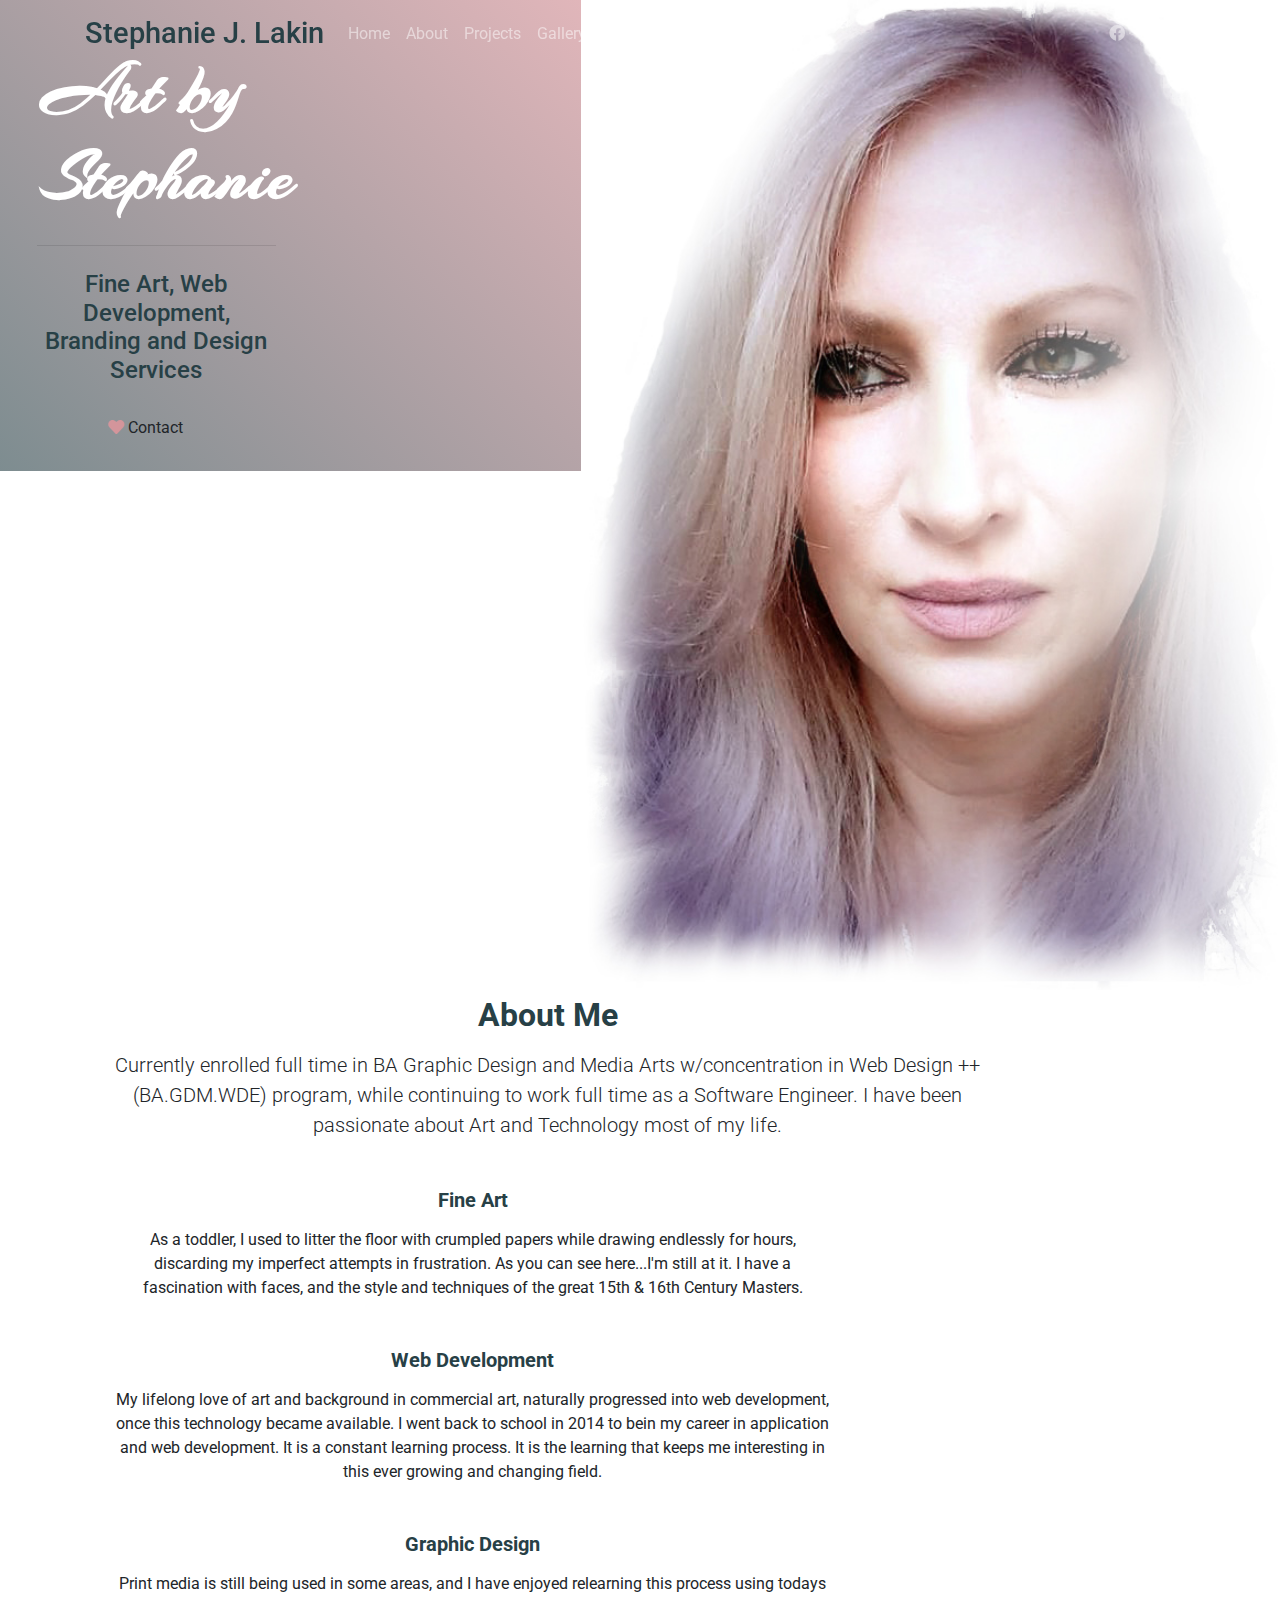
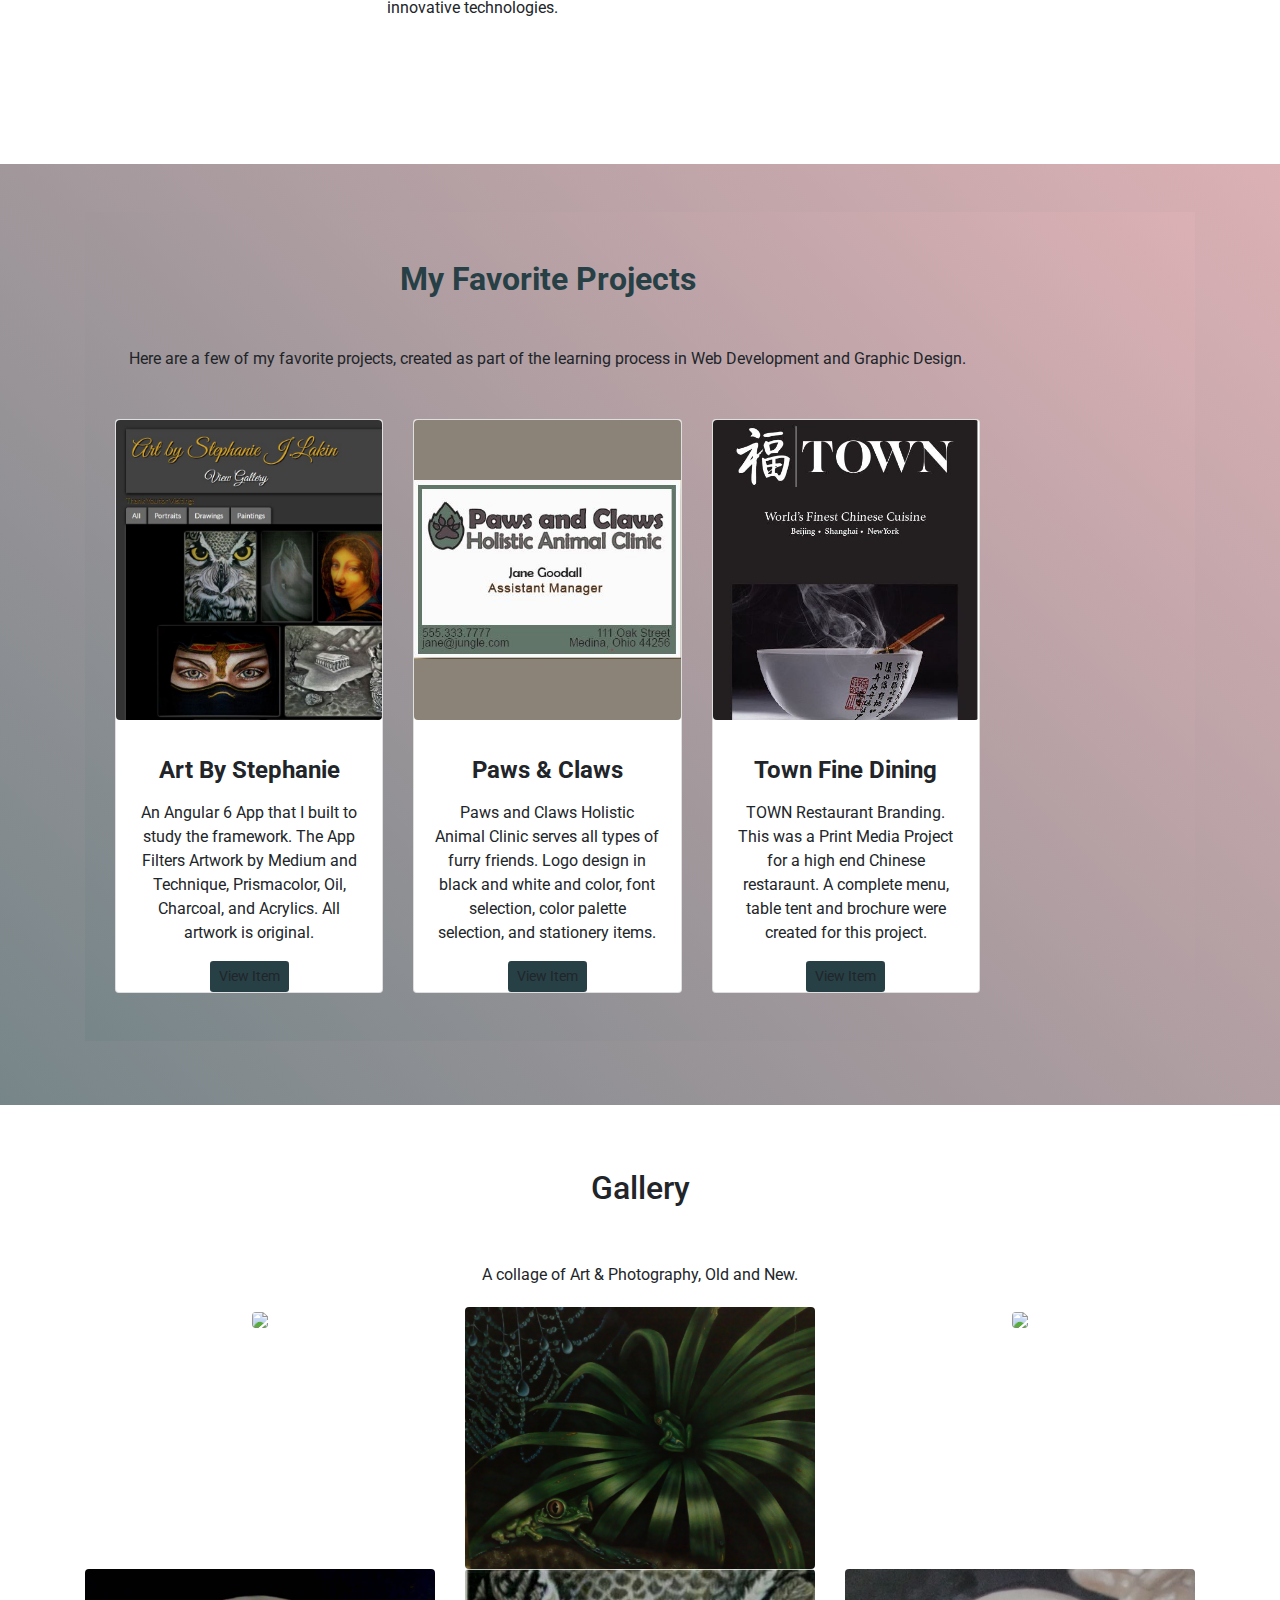
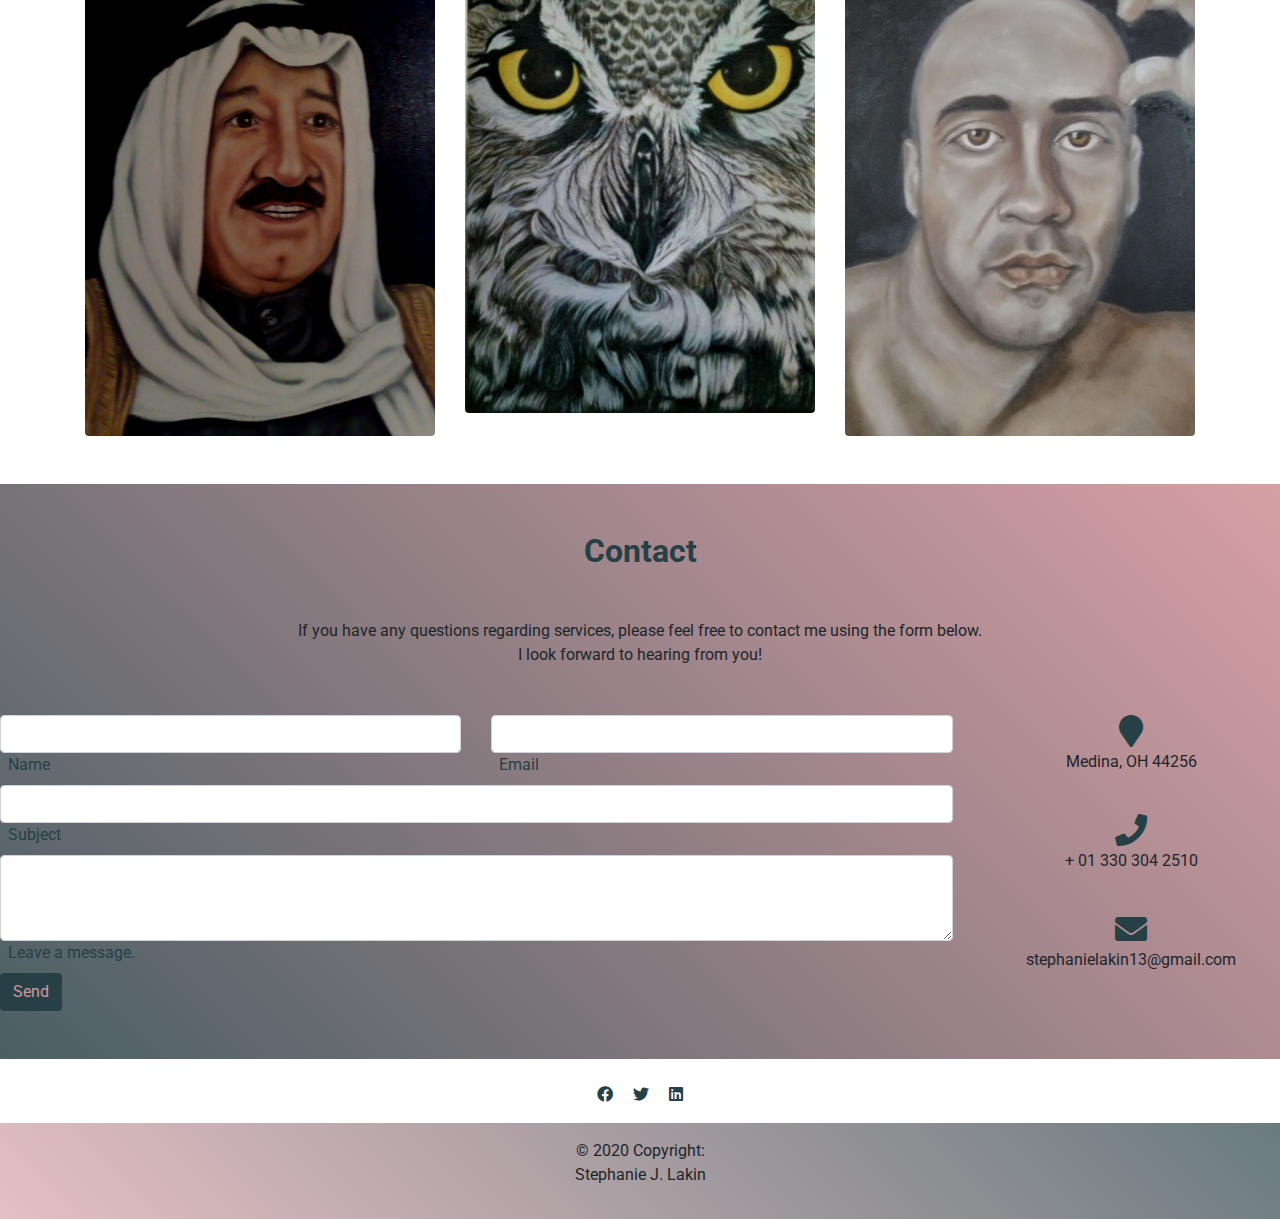
==== commit 7e81ce14: "theme and styling changes; adding  image gallery" ====
--- a/index.html
+++ b/index.html
@@ -14,6 +14,7 @@
     <meta charset="UTF-8">
     <meta name="viewport" content="width=device-width, initial-scale=1.0">
     <link rel="stylesheet" type="text/css" href="styles.css">
+    <script src="scripts.js"></script>
     <title>ArtByStephanie</title>
 </head>
 
@@ -23,7 +24,7 @@
         <!-- Navbar -->
         <nav class="navbar navbar-expand-lg navbar-dark fixed-top scrolling-navbar">
             <div class="container">
-                <a class="navbar-brand mama" style="color:#D3959B" href="#">Stephanie J. Lakin</a>
+                <a class="navbar-brand mama" style="color:#D3959B" href="#intro">Stephanie J. Lakin</a>
                 <button class="navbar-toggler" type="button" data-toggle="collapse" data-target="#navbarToggler"
                     aria-controls="navbarToggler" aria-expanded="false" aria-label="Toggle navigation">
                     <span class="navbar-toggler-icon"></span>
@@ -50,7 +51,7 @@
                             <a class="nav-link" href="#contact" data-offset="90">Contact</a>
                         </li>
                     </ul>
-                    <!-- Social Icon  -->
+                    <!-- Social Icons  -->
                     <ul class="navbar-nav nav-flex-icons">
                         <li class="nav-item">
                             <a class="nav-link">
@@ -73,11 +74,11 @@
         </nav>
         <!--End  Navbar -->
         <!-- Home Page -->
-        <div id="intro-section" class="view">
+        <div id="intro" class="view">
             <!-- <video class="video-intro" playsinline autoplay muted loop <source src="./resources/img/GullsVideo.mp4"
                 type="video/mp4">
             </video> -->
-            <img class="img-fluid Rose" src="resources\img\FadedRose.jpg">
+            <img class="img-fluid Rose" src="./resources/img/FadedRose.jpg" alt="self">
             <!-- Mask & flexbox -->
             <div class="mask rgba-gradient d-flex justify-content-center align-items-center">
                 <!-- Content -->
@@ -89,7 +90,7 @@
                             <h4 class="subtext-header text-center mt-2 mb-4 me"> Fine
                                 Art, Web
                                 Development, Branding and Design Services</h4>
-                            <a href="#!" class="btn btn-rounded col-sm-offset-4 btn-outline-white">
+                            <a href="#contact" class="btn btn-rounded col-sm-offset-4 btn-outline-white">
                                 <i class="fa fa-heart" style="color: #D3959B;"></i> Contact
                             </a>
                         </div>
@@ -102,95 +103,83 @@
     <main>
         <div class="container-fluid" id="about">
             <!--Section: about-->
-            <section id="about" class="py-5 mt-5 mb-5">
-                <!-- Container -->
+            <section class="py-5 my-5">
                 <div class="container">
                     <!-- Section heading -->
-                    <div class="row mb-3">
-                        <section id="about" class="py-5 mt-5 mb-5">
-                            <div class="col-xl-10 col-md-11 col-10">
-                                <h2 class="h2-responsive font-weight-bold text-center me mb-3">About Me</h2>
-                                <!-- Section description -->
-                                <p class="lead grey-text text-center w-responsive mx-auto mb-5">Currently enrolled full
-                                    time
-                                    in
-                                    BA
-                                    Graphic Design and Media Arts w/concentration in Web Design ++ (BA.GDM.WDE) program,
-                                    while
-                                    continuing to work full time as a Software Engineer. I have been passionate about
-                                    Art
-                                    and
-                                    Technology
-                                    most of my life. </p>
-
-                                <h5 class="h5-responsive font-weight-bold text-center me mb-3">Fine Art</h5>
-                                <p class="grey-text  text-center">As a toddler, I used to litter the floor with crumpled
-                                    papers
-                                    while
-                                    drawing endlessly for hours, discarding my imperfect attempts in frustration. As you
-                                    can
-                                    see here...I'm still at it. I have a fascination with faces, and the style and
-                                    techniques of the great 15th & 16th Century Masters.</p>
-                            </div>
-                    </div>
-                    <div class="row mb-3">
-                        <!-- <div class="col-1">
-                            <i class="fa fa-mail-forward fa-lg purple-text"></i>
-                        </div> -->
+                    <div class="row"></div>
+
+                    <div class="col-xl-10 col-md-11 col-10">
+                        <h2 class="h2-responsive font-weight-bold text-center me mb-3">About Me</h2>
+                        <!-- Section description -->
+                        <p class="lead grey-text text-center w-responsive mx-auto mb-5">Currently enrolled full
+                            time
+                            in
+                            BA
+                            Graphic Design and Media Arts w/concentration in Web Design ++ (BA.GDM.WDE) program,
+                            while
+                            continuing to work full time as a Software Engineer. I have been passionate about
+                            Art
+                            and
+                            Technology
+                            most of my life. </p>
+                        <div class="col-xl-10 col-md-11 col-10">
+                            <h5 class="h5-responsive font-weight-bold text-center me mb-3">Fine Art</h5>
+                            <p class="grey-text  text-center mb-5">As a toddler, I used to litter the floor with
+                                crumpled
+                                papers
+                                while
+                                drawing endlessly for hours, discarding my imperfect attempts in frustration. As
+                                you
+                                can
+                                see here...I'm still at it. I have a fascination with faces, and the style and
+                                techniques of the great 15th & 16th Century Masters.</p>
+                        </div>
+
+
                         <div class="col-xl-10 col-md-11 col-10">
                             <h5 class="h5-responsive font-weight-bold mb-3 text-center me">Web Development</h5>
-                            <p class="grey-text  text-center">My lifelong love of art and background in commercial art,
-                                naturally progressed into web development, once this technology became available. I went
-                                back to school in 2014 to bein my career in application and web development. It is a
-                                constant learning process. It is the learning that keeps me interesting in this ever
+                            <p class="grey-text  text-center mb-5">My lifelong love of art and background in
+                                commercial art,
+                                naturally progressed into web development, once this technology became
+                                available. I
+                                went
+                                back to school in 2014 to bein my career in application and web development. It
+                                is a
+                                constant learning process. It is the learning that keeps me interesting in this
+                                ever
                                 growing
-                                and changing field. </p>
-                        </div>
-                    </div>
-                    <div class="row">
-                        <!-- <div class="col-1">
-                            <i class="fa fa-mail-forward fa-lg purple-text"></i>
-                        </div> -->
+                                and changing field.</p>
+                        </div>
+
+
                         <div class="col-xl-10 col-md-11 col-10">
                             <h5 class="h5-responsive font-weight-bold mb-3 text-center">Graphic Design</h5>
-                            <p class="grey-text mb-0 text-center">Print media is still being used in some areas, and I
+                            <p class="grey-text mb-0 text-center mb-5">Print media is still being used in some
+                                areas, and I
                                 have
                                 enjoyed relearning this process using todays innovative technologies.</p>
                         </div>
                     </div>
                 </div>
-        </div>
-        </div>
-
-        </section>
-        <!--Section: about-->
+            </section>
+            <!--Section: about-->
         </div>
         <!--Section: projects-->
         <section id="projects" class="text-center py-5" style="background-color: #eee;">
-
-            <!-- Container -->
             <div class="container">
-
-                <!-- Section heading -->
-                <div class="row mb-3">
+                <div class="row mb-3 mx-auto">
                     <section id="projects" class="text-center py-5" style="background-color: #eee;">
                         <div class="col-xl-10 col-md-11 col-10">
                             <h2 class="h1-responsive font-weight-bold text-center  me mb-5">My Favorite Projects</h2>
-                            <!-- Section description -->
+
                             <p class="white-text w-responsive mx-auto mb-5">Here are a few of my favorite projects,
                                 created
                                 as part
                                 of the learning process in Web Development and Graphic Design.</p>
-
-
-                            <div class="row text-center">
-
-
+                            <div class="row text-center mx-auto">
                                 <div class="col-lg-4 col-md-12 mb-lg-0 mb-4 ">
                                     <div class="card">
                                         <div class="view overlay rounded z-depth-1" id="galleryApp">
-                                            <!-- <img src="./resources/img/gallery.JPG" class="img-fluid"
-                                            alt="Gallery project image"> -->
                                             <a>
                                                 <div class="mask rgba-white-slight "></div>
                                             </a>
@@ -198,12 +187,9 @@
                                         <div class="card-body pb-0">
                                             <h4 class="font-weight-bold my-3">Art By Stephanie</h4>
                                             <p class="grey-text">An Angular 6 App that I built to study the framework.
-                                                This
-                                                App
-                                                Filters my Artwork by Medium and Technique. All artwork is original,
-                                                mediums
-                                                include
-                                                Prismacolor, Oil, Charcoal, and Acrylics.
+                                                The App Filters Artwork by Medium and Technique, Prismacolor, Oil,
+                                                Charcoal,
+                                                and Acrylics. All artwork is original.
                                             </p>
                                             <a class="btn btnColor1 white-text btn-sm"
                                                 href="https://gallery1-21dc3.firebaseapp.com/dist/gallery"><i
@@ -216,8 +202,6 @@
                                 <div class="col-lg-4 col-md-6 mb-md-0 mb-4">
                                     <div class="card">
                                         <div class="view overlay rounded z-depth-1" id="Paws">
-                                            <!-- <img src="https://mdbootstrap.com/img/Photos/Others/project4.jpg"
-                                            class="img-fluid" alt="Sample project image"> -->
                                             <a>
                                                 <div class="mask rgba-white-slight"></div>
                                             </a>
@@ -259,203 +243,127 @@
                                 </div>
                             </div>
                         </div>
-                        <!-- Container -->
                 </div>
             </div>
         </section>
-        <!--Section: projects-->
-
-        <!--Section: gallery-->
-        <section id="gallery" class="text-center py-5">
-
-            <!-- Container -->
-            <div class="container">
+        <div class="container-fluid" id="gallery">
+            <!--Section: gallery-->
+            <section id="gallery" class="text-center py-5">
                 <div class="row">
-                    <div class="col-md-12">
-                        <!-- Section heading -->
-                        <h2 class="h1-responsive font-weight-bold me mb-5">Fine Art Gallery</h2>
-                        <!-- Section description -->
-                        <p class="grey-text w-responsive mx-auto mb-5">Duis aute irure dolor in reprehenderit in
-                            voluptate velit esse cillum dolore eu fugiat nulla pariatur. Excepteur sint occaecat
-                            cupidatat non proident, sunt in culpa qui officia deserunt mollit est laborum.</p>
-
-
-
-                        <div id="mdb-lightbox-ui"></div>
-
-                        <div class="mdb-lightbox">
-
-                            <figure class="col-md-4">
-                                <a href="https://mdbootstrap.com/img/Photos/Lightbox/Original/img%20(145).jpg"
-                                    data-size="1600x1067">
-                                    <img src="https://mdbootstrap.com/img/Photos/Lightbox/Thumbnail/img%20(145).jpg"
-                                        class="img-fluid z-depth-1-half">
-                                </a>
-                            </figure>
-
-                            <figure class="col-md-4">
-                                <a href="https://mdbootstrap.com/img/Photos/Lightbox/Original/img%20(150).jpg"
-                                    data-size="1600x1067">
-                                    <img src="https://mdbootstrap.com/img/Photos/Lightbox/Thumbnail/img%20(150).jpg"
-                                        class="img-fluid z-depth-1-half" />
-                                </a>
-                            </figure>
-
-                            <figure class="col-md-4">
-                                <a href="https://mdbootstrap.com/img/Photos/Lightbox/Original/img%20(152).jpg"
-                                    data-size="1600x1067">
-                                    <img src="https://mdbootstrap.com/img/Photos/Lightbox/Thumbnail/img%20(152).jpg"
-                                        class="img-fluid z-depth-1-half" />
-                                </a>
-                            </figure>
-
-                            <figure class="col-md-4">
-                                <a href="https://mdbootstrap.com/img/Photos/Lightbox/Original/img%20(42).jpg"
-                                    data-size="1600x1067">
-                                    <img src="https://mdbootstrap.com/img/Photos/Lightbox/Thumbnail/img%20(42).jpg"
-                                        class="img-fluid z-depth-1-half" />
-                                </a>
-                            </figure>
-
-                            <figure class="col-md-4">
-                                <a href="https://mdbootstrap.com/img/Photos/Lightbox/Original/img%20(151).jpg"
-                                    data-size="1600x1067">
-                                    <img src="https://mdbootstrap.com/img/Photos/Lightbox/Thumbnail/img%20(151).jpg"
-                                        class="img-fluid z-depth-1-half" />
-                                </a>
-                            </figure>
-
-                            <figure class="col-md-4">
-                                <a href="https://mdbootstrap.com/img/Photos/Lightbox/Original/img%20(40).jpg"
-                                    data-size="1600x1067">
-                                    <img src="https://mdbootstrap.com/img/Photos/Lightbox/Thumbnail/img%20(40).jpg"
-                                        class="img-fluid z-depth-1-half" />
-                                </a>
-                            </figure>
-
-                            <figure class="col-md-4">
-                                <a href="#" data-size="1600x1067">
-                                    <img src="https://mdbootstrap.com/img/Photos/Lightbox/Thumbnail/img%20(148).jpg"
-                                        class="img-fluid z-depth-1-half" />
-                                </a>
-                            </figure>
-
-                            <figure class="col-md-4">
-                                <a href="#" <img src="" class="img-fluid z-depth-1-half" />
-                                </a>
-                            </figure>
-
-                            <figure class="col-md-4">
-                                <a href="#" <img src="" class="img-fluid z-depth-1-half" />
-                                </a>
-                            </figure>
-
-                        </div>
-
-                    </div>
-                </div>
-            </div>
+                    <div class="col-md-12 mx-auto mt-3 mb-1">
+                        <h2 class="h2 h2-responsive">Gallery</h2>
+                        <p class="section-description mt-5 pt-2">A collage of Art & Photography, Old and New.</p>
+                    </div>
+
+                    <div class="container">
+                        <div class="row ">
+
+                            <a href="./resources/img/NativeFlutes.jpg" data-toggle="lightbox" data-gallery="gallery"
+                                class="col-md-4">
+                                <img src="./resources/img/NativeFlutes.jpg" class="img-fluid rounded">
+                            </a>
+                            <a href="./resources/img/frogfull_08.jpg" data-toggle="lightbox" data-gallery="gallery"
+                                class="col-md-4">
+                                <img src="./resources/img/frogfull_08.jpg" class="img-fluid rounded">
+                            </a>
+                            <a href="./resources/img/ArtWithoutColor2.jpg" data-toggle="lightbox" data-gallery="gallery"
+                                class="col-md-4">
+                                <img src="resources/img/ArtWithoutColor2.jpg" class="img-fluid rounded">
+                            </a>
+                        </div>
+
+                        <div class="row" id="galleryPics">
+                            <a href="./resources/img/Emir_09.jpg.jpg" data-toggle="lightbox" data-gallery="gallery"
+                                class="col-md-4">
+                                <img src="./resources/img/Emir_09.jpg" class="img-fluid rounded">
+                            </a>
+                            <a href="./resources/img/wiseguy_01.jpg" data-toggle="lightbox" data-gallery="gallery"
+                                class="col-md-4">
+                                <img src="./resources/img/wiseguy_01.jpg" class="img-fluid rounded">
+                            </a>
+                            <a href="./resources/img/WorkInProgress_16.jpg" data-toggle="lightbox"
+                                data-gallery="gallery" class="col-md-4">
+                                <img src="./resources/img/WorkInProgress_16.jpg" class="img-fluid rounded">
+                            </a>
+                        </div>
+                    </div>
+                </div>
+        </div>
+
         </section>
-
-        <!-- contact-->
-        <section id="contact" class="py-5" <div class="container">
-            <!-- Section heading -->
-            <h2 class="h1-responsive font-weight-bold text-center me mb-5">Contact</h2>
-            <!-- Section description -->
-            <p class="text-center w-responsive mx-auto mb-5 white-text">Lorem ipsum dolor sit amet, consectetur
-                adipisicing
-                elit. Fugit, error amet numquam iure provident voluptate esse quasi, veritatis totam voluptas
-                nostrum quisquam eum porro a pariatur veniam.</p>
-            <div class="row">
-                <div class="col-md-9 mb-md-0 mb-5">
-                    <form>
-                        <!-- Grid row -->
-                        <div class="row">
-
-                            <!-- Grid column -->
-                            <div class="col-md-6">
-                                <div class="md-form mb-0">
-                                    <input type="text" id="contact-name" class="form-control">
-                                    <label for="contact-name" class="me ml-2">Name</label>
+        </div>
+        <div id="contact">
+            <!-- contact-->
+            <section id="contact" class="py-5" <div class="container">
+                <!-- Section heading -->
+                <h2 class="h1-responsive font-weight-bold text-center me mb-5">Contact</h2>
+                <!-- Section description -->
+                <p class="text-center w-responsive mx-auto mb-5 white-text">If you have any questions regarding
+                    services,
+                    please feel free to contact me using the form below.</br> I look forward to hearing from you!</p>
+                <div class="row">
+                    <div class="col-md-9 mb-md-0 mb-5">
+                        <form>
+                            <div class="row">
+                                <div class="col-md-6">
+                                    <div class="md-form mb-0">
+                                        <input type="text" id="contact-name" class="form-control">
+                                        <label for="contact-name" class="me ml-2">Name</label>
+                                    </div>
+                                </div>
+                                <div class="col-md-6">
+                                    <div class="md-form mb-0">
+                                        <input type="text" id="contact-email" class="form-control">
+                                        <label for="contact-email" class="me ml-2">Email</label>
+                                    </div>
                                 </div>
                             </div>
-                            <!-- Grid column -->
-
-                            <!-- Grid column -->
-                            <div class="col-md-6">
-                                <div class="md-form mb-0">
-                                    <input type="text" id="contact-email" class="form-control">
-                                    <label for="contact-email" class="me ml-2">Email</label>
+                            <div class="row">
+                                <div class="col-md-12">
+                                    <div class="md-form mb-0 me">
+                                        <input type="text" id="contact-Subject" class="form-control me">
+                                        <label for="contact-Subject" class="me ml-2">Subject</label>
+                                    </div>
                                 </div>
                             </div>
-                            <!-- Grid column -->
-
-                        </div>
-                        <!-- Grid row -->
-
-                        <!-- Grid row -->
-                        <div class="row">
-
-                            <!-- Grid column -->
-                            <div class="col-md-12">
-                                <div class="md-form mb-0 me">
-                                    <input type="text" id="contact-Subject" class="form-control me">
-                                    <label for="contact-Subject" class="me ml-2">Subject</label>
+                            <div class="row">
+                                <div class="col-md-12">
+                                    <div class="md-form">
+                                        <textarea type="text" id="contact-message" class="form-control md-textarea"
+                                            rows="3"></textarea>
+                                        <label for="contact-message" class="me ml-2">Leave a message.</label>
+                                    </div>
                                 </div>
                             </div>
-                            <!-- Grid column -->
-
-                        </div>
-                        <!-- Grid row -->
-
-                        <!-- Grid row -->
-                        <div class="row">
-                            <div class="col-md-12">
-                                <div class="md-form">
-                                    <textarea type="text" id="contact-message" class="form-control md-textarea"
-                                        rows="3"></textarea>
-                                    <label for="contact-message" class="me ml-2">Leave a message.</label>
-                                </div>
-                            </div>
-                        </div>
-                    </form>
-
-                    <div class="text-center text-md-left">
-                        <a class="btn btnColor1 btn-md " style="color: #D3959B;">Send</a>
-                    </div>
-                </div>
-                <!-- Grid column -->
-                <div class=" col-md-3 text-center">
-                    <ul class="list-unstyled mb-0">
-                        <li>
-                            <i class="fa fa-map-marker fa-2x dkgrey"></i>
-                            <p class="white-text">Medina, OH 44256</p>
-                        </li>
-                        <li>
-                            <i class="fa fa-phone fa-2x mt-4 dkgrey"></i>
-                            <p class="white-text">+ 01 330 304 2510</p>
-                        </li>
-                        <li>
-                            <i class="fa fa-envelope fa-2x mt-4 dkgrey"></i>
-                            <p class="mb-0 white-text">stephanielakin13@gmail.com</p>
-                        </li>
-                    </ul>
-                </div>
-            </div>
-            </div>
+                        </form>
+
+                        <div class="text-center text-md-left">
+                            <a class="btn btnColor1 btn-md " style="color: #D3959B;">Send</a>
+                        </div>
+                    </div>
+                    <div class=" col-md-3 text-center">
+                        <ul class="list-unstyled mb-0">
+                            <li>
+                                <i class="fa fa-map-marker fa-2x dkgrey"></i>
+                                <p class="white-text">Medina, OH 44256</p>
+                            </li>
+                            <li>
+                                <i class="fa fa-phone fa-2x mt-4 dkgrey"></i>
+                                <p class="white-text">+ 01 330 304 2510</p>
+                            </li>
+                            <li>
+                                <i class="fa fa-envelope fa-2x mt-4 dkgrey"></i>
+                                <p class="mb-0 white-text">stephanielakin13@gmail.com</p>
+                            </li>
+                        </ul>
+                    </div>
+                </div>
+        </div>
         </section>
-
-
+        </div>
     </main>
-
-
-    <!-- Footer -->
     <footer class="page-footer font-small pt-4">
-
-        <!-- Footer Elements -->
         <div class="container">
-
-            <!-- Social buttons -->
             <ul class="list-unstyled list-inline text-center">
                 <li class="list-inline-item">
                     <a class="btn-floating btn-fb mx-1">
@@ -468,24 +376,16 @@
                     </a>
                 </li>
                 <li class="list-inline-item">
-                    <a class="btn-floating btn-li mx-1">
+                    <a class="btn-floating btn-li mx-1" href="www.linkedin.com/in/stephaniejlakin ">
                         <i class="fab fa-linkedin dkgrey"> </i>
                     </a>
                 </li>
             </ul>
-            <!-- Social buttons -->
-
-        </div>
-        <!-- Footer Elements -->
-
-        <!-- Copyright -->
+        </div>
         <div id="footer" class="footer-copyright text-center py-3">© 2020 Copyright:
             <p>Stephanie J. Lakin</p>
         </div>
-        <!-- Copyright -->
-
     </footer>
-    <!-- Footer -->
 </body>
 <!-- JQuery -->
 <script type="text/javascript" src="https://cdnjs.cloudflare.com/ajax/libs/jquery/3.4.1/jquery.min.js"></script>
@@ -496,5 +396,6 @@
     src="https://cdnjs.cloudflare.com/ajax/libs/twitter-bootstrap/4.4.1/js/bootstrap.min.js"></script>
 <!-- MDB core JavaScript -->
 <script type="text/javascript" src="https://cdnjs.cloudflare.com/ajax/libs/mdbootstrap/4.16.0/js/mdb.min.js"></script>
+<script src="script.js"></script>
 
 </html>--- a/styles.css
+++ b/styles.css
@@ -19,16 +19,22 @@
 a.navbar-brand.mama.top-nav-collapse {
   color: #d3959b !important;
 }
-
 .top-nav-collapse {
   background-color: #274046 !important;
   color: #fff !important;
   visibility: visible;
 }
 
+
 /* .navbar:not(.top-nav-collapse) {
   background: transparent !important;
 } */
+@media only screen and (max-width: 989px) {
+  #mobile-advanced,
+  .mobile_active.mobile_menu_tablet #advanced_menu_toggle {
+    display: block;
+  }
+}
 
 @media (max-width: 991px) {
   .navbar:not(.top-nav-collapse) {
@@ -65,10 +71,10 @@
     text-align: center;
     color: #fff !important;
   }
-  .navbar-brand.mama.navbar-toggler {
+  /* .navbar-brand.mama.navbar-toggler {
     color: #fff !important;
     visibility: visible;
-  }
+  } */
   .Rose {
     visibility: hidden;
   }
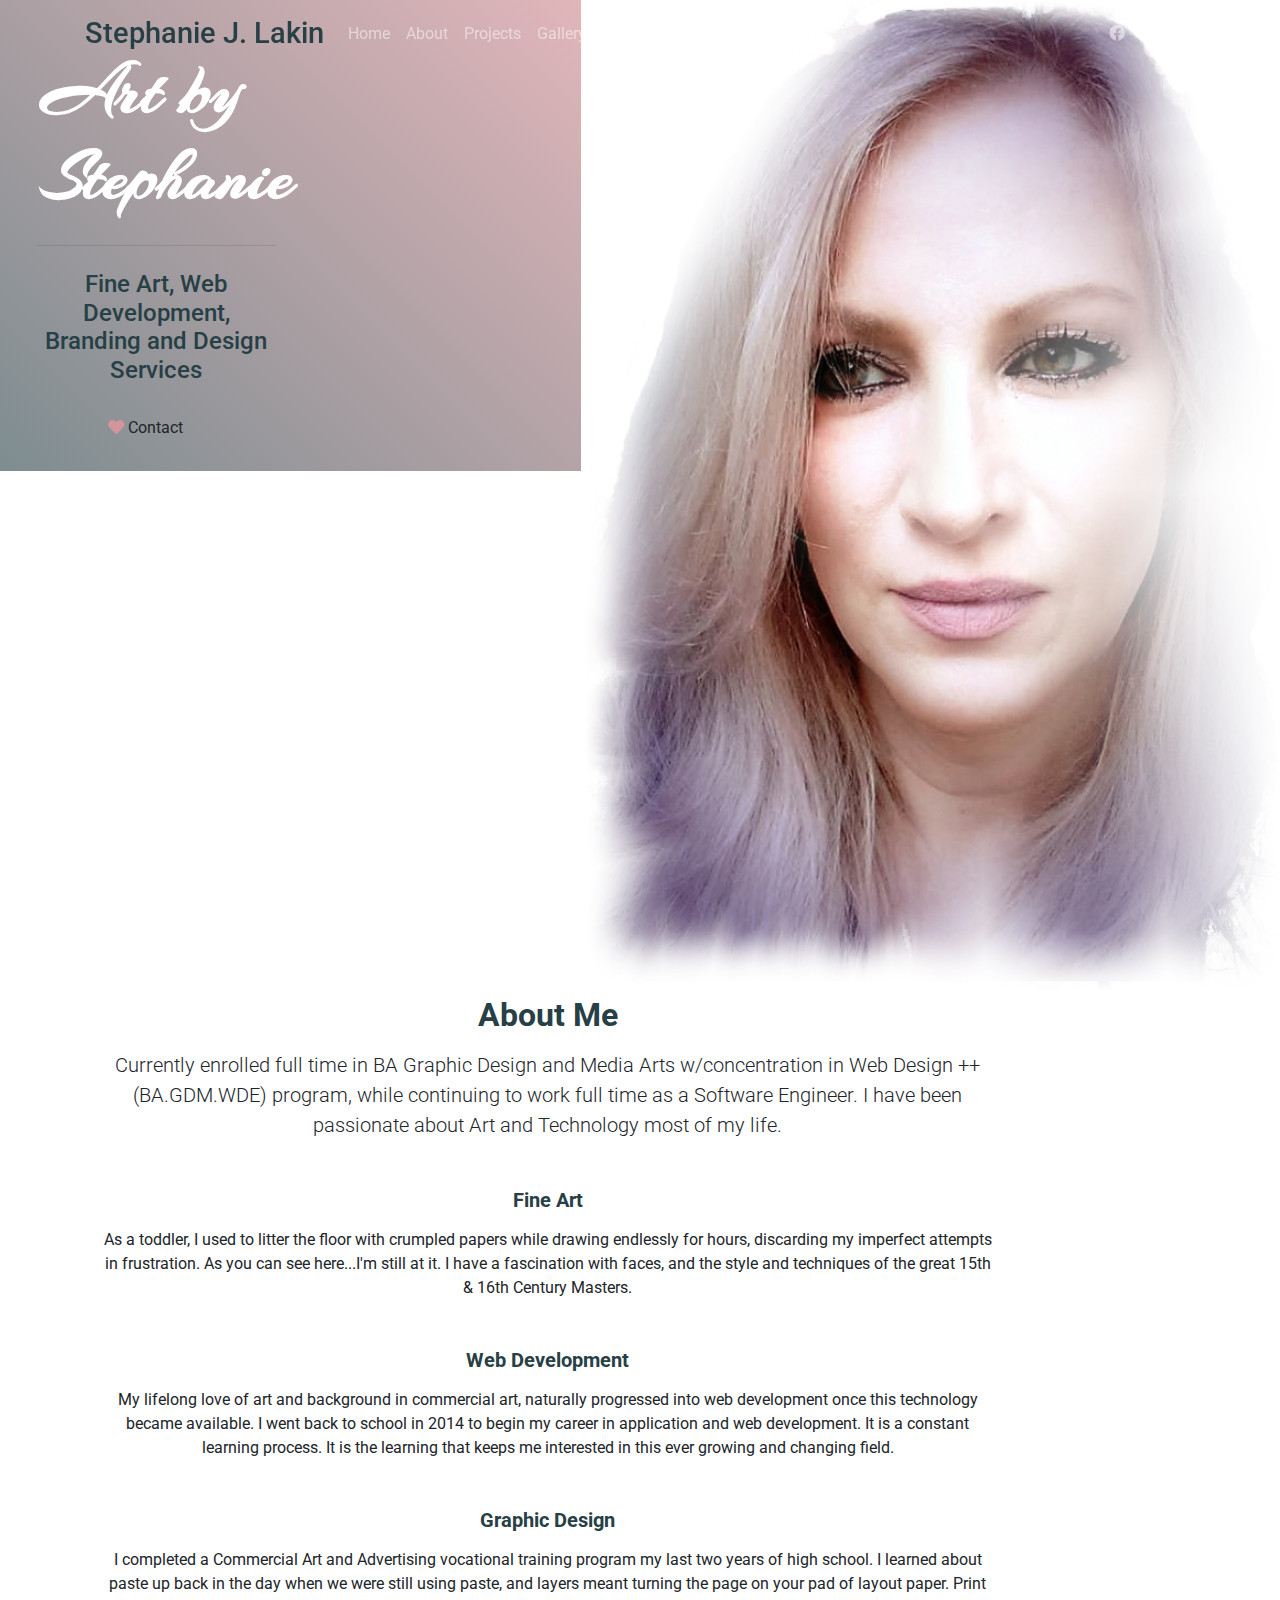
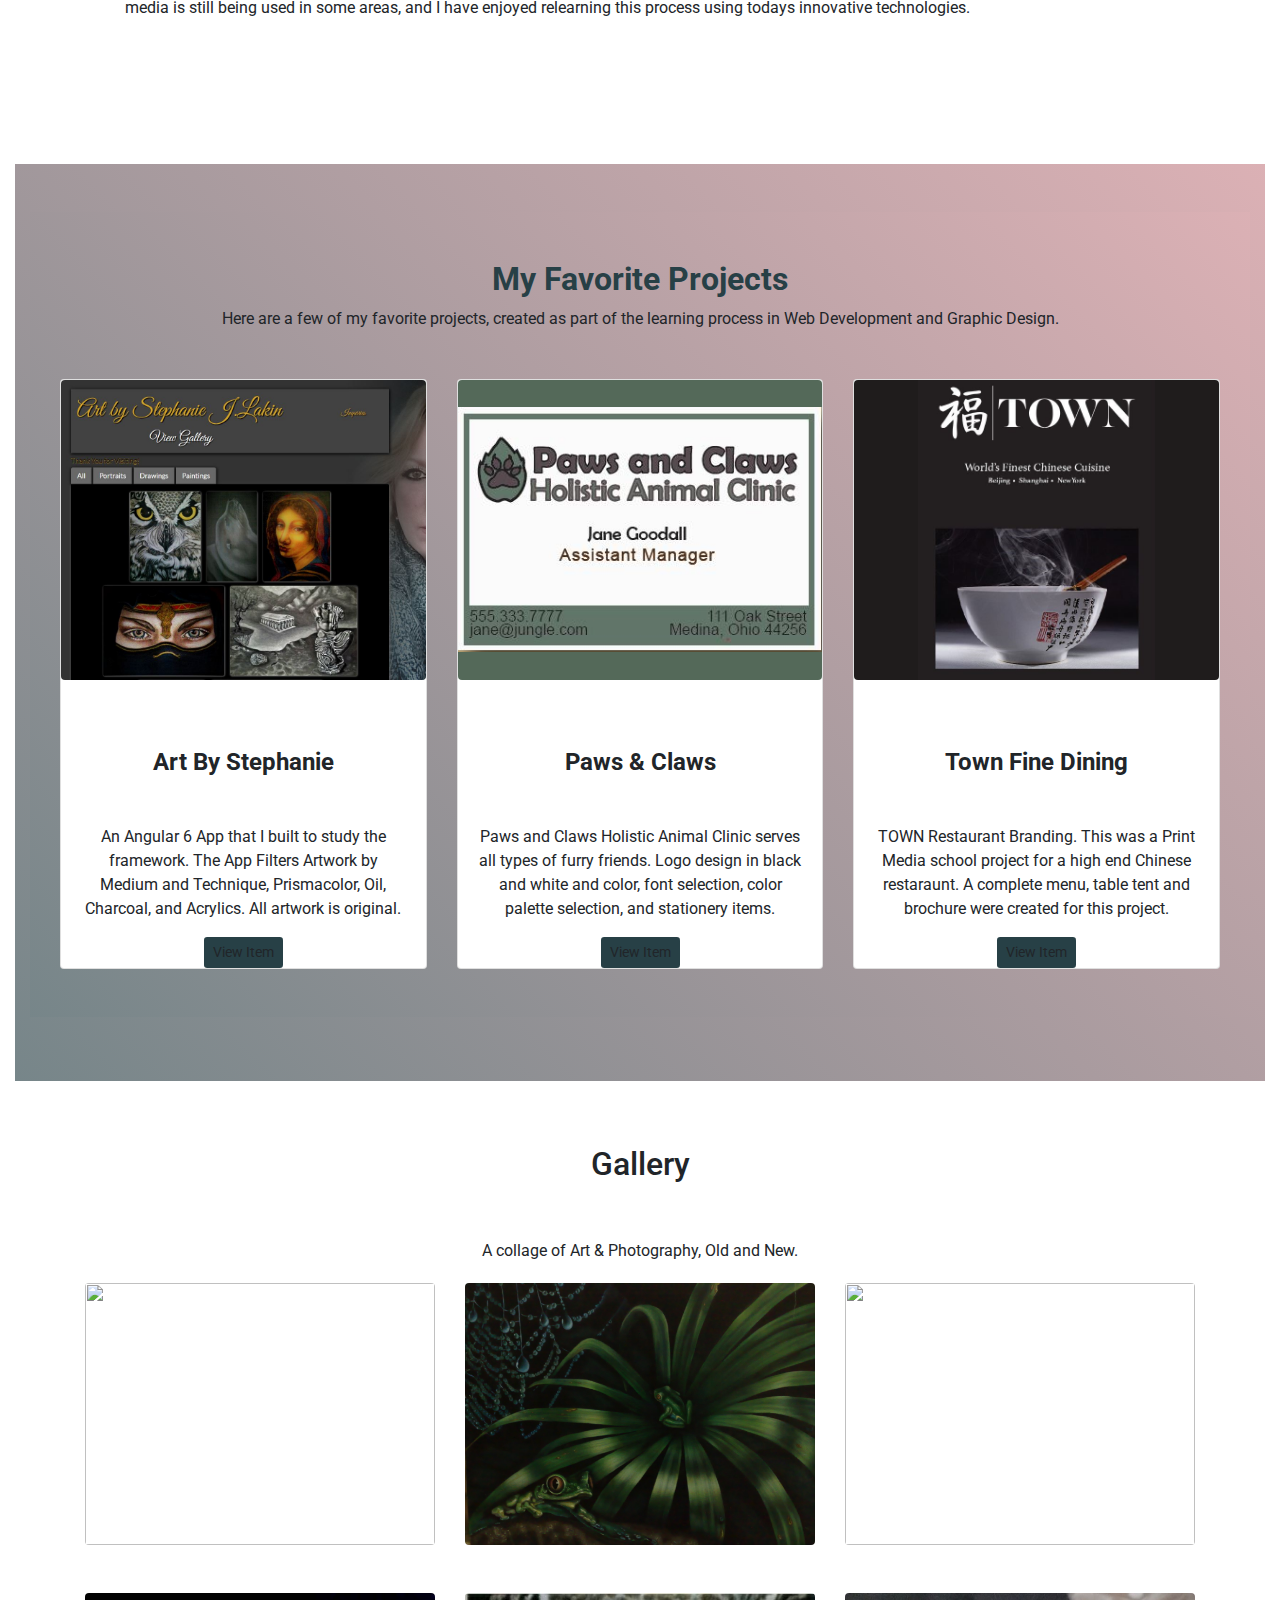
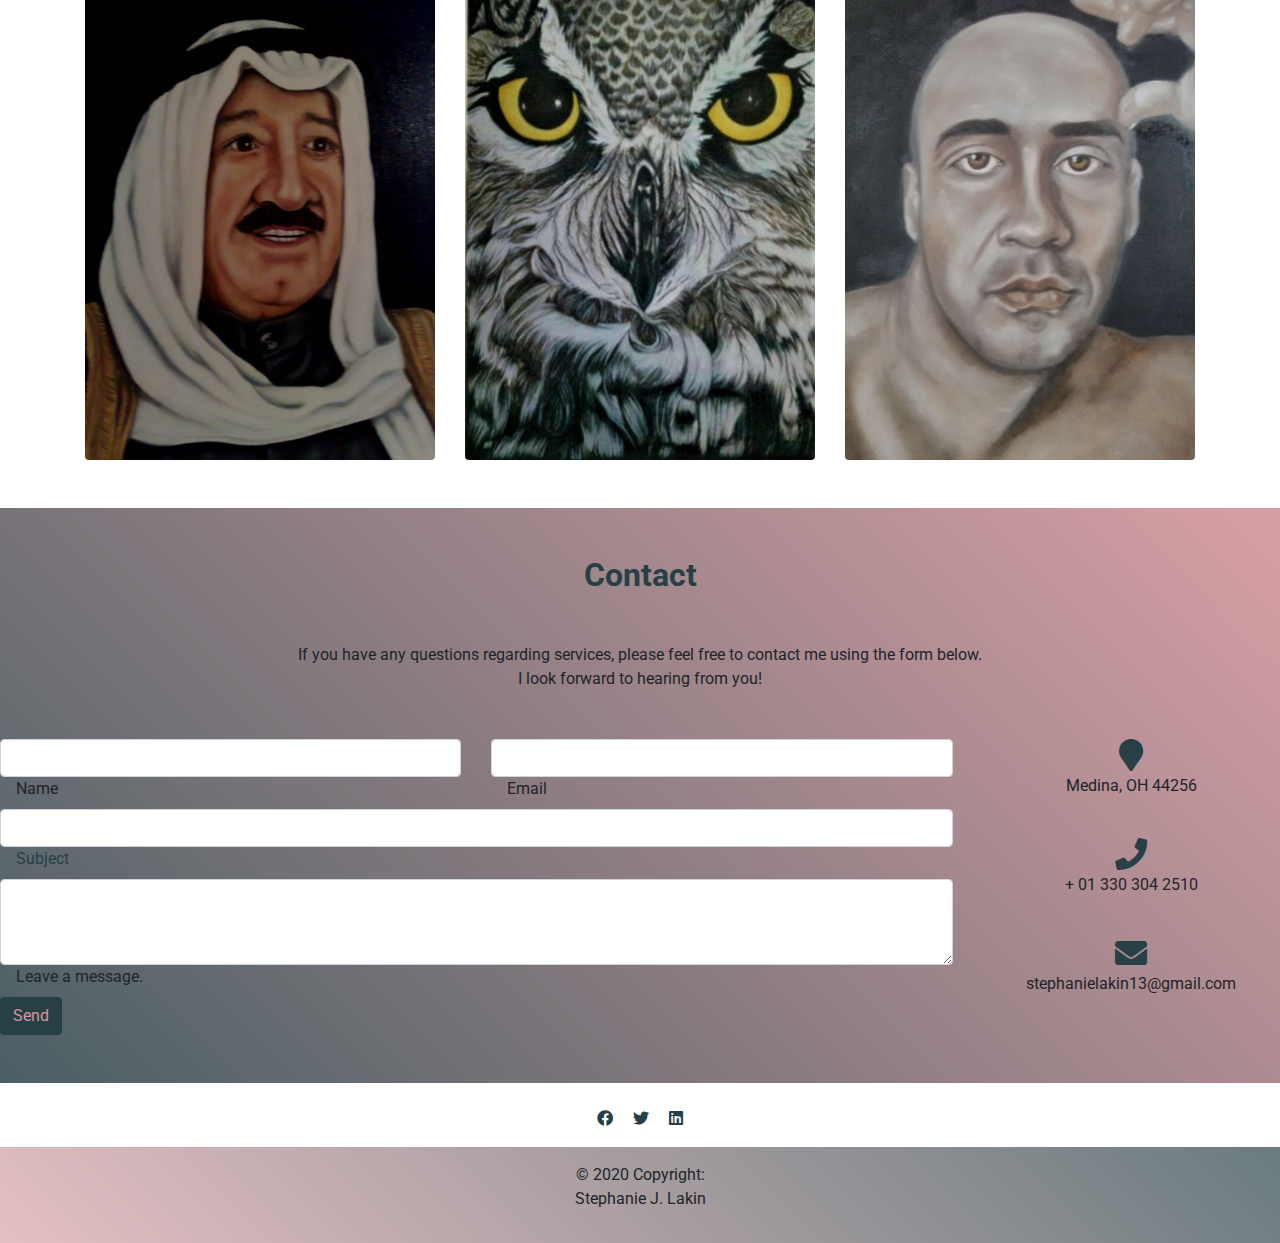
==== commit 94ce239d: "working on spacing issues" ====
--- a/index.html
+++ b/index.html
@@ -105,9 +105,6 @@
             <!--Section: about-->
             <section class="py-5 my-5">
                 <div class="container">
-                    <!-- Section heading -->
-                    <div class="row"></div>
-
                     <div class="col-xl-10 col-md-11 col-10">
                         <h2 class="h2-responsive font-weight-bold text-center me mb-3">About Me</h2>
                         <!-- Section description -->
@@ -122,175 +119,183 @@
                             and
                             Technology
                             most of my life. </p>
-                        <div class="col-xl-10 col-md-11 col-10">
-                            <h5 class="h5-responsive font-weight-bold text-center me mb-3">Fine Art</h5>
-                            <p class="grey-text  text-center mb-5">As a toddler, I used to litter the floor with
-                                crumpled
-                                papers
-                                while
-                                drawing endlessly for hours, discarding my imperfect attempts in frustration. As
-                                you
-                                can
-                                see here...I'm still at it. I have a fascination with faces, and the style and
-                                techniques of the great 15th & 16th Century Masters.</p>
-                        </div>
-
-
-                        <div class="col-xl-10 col-md-11 col-10">
-                            <h5 class="h5-responsive font-weight-bold mb-3 text-center me">Web Development</h5>
-                            <p class="grey-text  text-center mb-5">My lifelong love of art and background in
-                                commercial art,
-                                naturally progressed into web development, once this technology became
-                                available. I
-                                went
-                                back to school in 2014 to bein my career in application and web development. It
-                                is a
-                                constant learning process. It is the learning that keeps me interesting in this
-                                ever
-                                growing
-                                and changing field.</p>
-                        </div>
-
-
-                        <div class="col-xl-10 col-md-11 col-10">
-                            <h5 class="h5-responsive font-weight-bold mb-3 text-center">Graphic Design</h5>
-                            <p class="grey-text mb-0 text-center mb-5">Print media is still being used in some
-                                areas, and I
-                                have
-                                enjoyed relearning this process using todays innovative technologies.</p>
-                        </div>
+
+                        <h5 class="h5-responsive font-weight-bold text-center me mb-3">Fine Art</h5>
+                        <p class="grey-text  text-center mb-5">As a toddler, I used to litter the floor with
+                            crumpled
+                            papers
+                            while
+                            drawing endlessly for hours, discarding my imperfect attempts in frustration. As
+                            you
+                            can
+                            see here...I'm still at it. I have a fascination with faces, and the style and
+                            techniques of the great 15th & 16th Century Masters.</p>
+
+
+                        <h5 class="h5-responsive font-weight-bold mb-3 text-center me">Web Development</h5>
+                        <p class="grey-text  text-center mb-5">My lifelong love of art and background in
+                            commercial art,
+                            naturally progressed into web development once this technology became
+                            available. I
+                            went
+                            back to school in 2014 to begin my career in application and web development. It
+                            is a
+                            constant learning process. It is the learning that keeps me interested in this
+                            ever
+                            growing
+                            and changing field.</p>
+
+                        <h5 class="h5-responsive font-weight-bold mb-3 text-center">Graphic Design</h5>
+                        <p class="grey-text mb-0 text-center mb-5">I completed a Commercial Art and Advertising
+                            vocational training program my last two years of high school. I learned about paste up back
+                            in the day when we were still using paste, and layers meant turning the page on your pad of
+                            layout paper. Print media is still being used in some
+                            areas, and I
+                            have
+                            enjoyed relearning this process using todays innovative technologies.</p>
                     </div>
                 </div>
             </section>
             <!--Section: about-->
-        </div>
-        <!--Section: projects-->
-        <section id="projects" class="text-center py-5" style="background-color: #eee;">
-            <div class="container">
-                <div class="row mb-3 mx-auto">
-                    <section id="projects" class="text-center py-5" style="background-color: #eee;">
-                        <div class="col-xl-10 col-md-11 col-10">
-                            <h2 class="h1-responsive font-weight-bold text-center  me mb-5">My Favorite Projects</h2>
-
-                            <p class="white-text w-responsive mx-auto mb-5">Here are a few of my favorite projects,
-                                created
-                                as part
-                                of the learning process in Web Development and Graphic Design.</p>
-                            <div class="row text-center mx-auto">
-                                <div class="col-lg-4 col-md-12 mb-lg-0 mb-4 ">
-                                    <div class="card">
-                                        <div class="view overlay rounded z-depth-1" id="galleryApp">
-                                            <a>
-                                                <div class="mask rgba-white-slight "></div>
-                                            </a>
+            <!--Section: projects-->
+            <section id="projects" class="text-center py-5" style="background-color: #eee;">
+                <div class="container-fluid">
+                    <div class="row mb-3 mx-auto">
+                        <section id="projects" class="text-center py-5" style="background-color: #eee;">
+                            <div class="col-xl-12 col-md-19 col-12">
+                                <h2 class="h1-responsive font-weight-bold text-center me">My Favorite Projects
+                                </h2>
+                                <p class="white-text w-responsive mx-auto mb-5">Here are a few of my favorite projects,
+                                    created
+                                    as part
+                                    of the learning process in Web Development and Graphic Design.</p>
+                                <div class="row text-center mx-auto">
+                                    <div class="col-lg-4 col-md-12 mb-lg-0 mb-4 mx-auto">
+                                        <div class="card">
+                                            <div class="view overlay rounded z-depth-1" id="galleryApp">
+                                                <a>
+                                                    <div class="mask rgba-white-slight "></div>
+                                                </a>
+                                            </div>
+                                            <div class="card-body pb-0">
+                                                <h4 class="font-weight-bold my-5">Art By Stephanie</h4>
+                                                <p class="grey-text">An Angular 6 App that I built to study the
+                                                    framework.
+                                                    The App Filters Artwork by Medium and Technique, Prismacolor, Oil,
+                                                    Charcoal,
+                                                    and Acrylics. All artwork is original.
+                                                </p>
+                                                <a class="btn btnColor1 white-text btn-sm"
+                                                    href="https://gallery1-21dc3.firebaseapp.com/dist/gallery"><i
+                                                        class=""></i>
+                                                    View
+                                                    Item</a>
+                                            </div>
                                         </div>
-                                        <div class="card-body pb-0">
-                                            <h4 class="font-weight-bold my-3">Art By Stephanie</h4>
-                                            <p class="grey-text">An Angular 6 App that I built to study the framework.
-                                                The App Filters Artwork by Medium and Technique, Prismacolor, Oil,
-                                                Charcoal,
-                                                and Acrylics. All artwork is original.
-                                            </p>
-                                            <a class="btn btnColor1 white-text btn-sm"
-                                                href="https://gallery1-21dc3.firebaseapp.com/dist/gallery"><i
-                                                    class=""></i>
-                                                View
-                                                Item</a>
+                                    </div>
+                                    <div class="col-lg-4 col-md-6 mb-md-0 mb-4">
+                                        <div class="card">
+                                            <div class="view overlay rounded z-depth-1" id="Paws">
+                                                <a>
+                                                    <div class="mask rgba-white-slight"></div>
+                                                </a>
+                                            </div>
+                                            <div class="card-body pb-0">
+                                                <h4 class="font-weight-bold my-5">Paws & Claws</h4>
+                                                <p class="grey-text">Paws and Claws Holistic Animal Clinic serves all
+                                                    types
+                                                    of
+                                                    furry friends. Logo design in black and white and color, font
+                                                    selection,
+                                                    color palette selection, and stationery items.
+                                                </p>
+                                                <a class="btn btnColor1 white-text btn-sm"
+                                                    href="resources\img\LakinS_FInalProjectLogoPortfolio.pdf"
+                                                    target="_blank"><i class=""></i>
+                                                    View Item</a>
+                                            </div>
                                         </div>
                                     </div>
+
+                                    <div class="col-lg-4 col-md-6 mb-md-0 mb-4">
+                                        <div class="card">
+                                            <div class="view overlay rounded z-depth-1" id="town">
+                                                <a>
+                                                    <div class="mask rgba-white-slight"></div>
+                                                </a>
+                                            </div>
+                                            <div class="card-body pb-0">
+                                                <h4 class="font-weight-bold my-5">Town Fine Dining</h4>
+                                                <p class="grey-text">TOWN Restaurant Branding.
+                                                    This was a Print Media school project for a high end Chinese
+                                                    restaraunt.
+                                                    A complete menu, table tent and brochure were created for this
+                                                    project.
+                                                </p>
+                                                <a class="btn btnColor1 white-text btn-sm"
+                                                    href="resources\img\FinalPresentationComplete.pdf"
+                                                    target="_blank"><i class=""></i> View
+                                                    Item</a>
+                                            </div>
+                                        </div>
+                                    </div>
                                 </div>
-                                <div class="col-lg-4 col-md-6 mb-md-0 mb-4">
-                                    <div class="card">
-                                        <div class="view overlay rounded z-depth-1" id="Paws">
-                                            <a>
-                                                <div class="mask rgba-white-slight"></div>
-                                            </a>
-                                        </div>
-                                        <div class="card-body pb-0">
-                                            <h4 class="font-weight-bold my-3">Paws & Claws</h4>
-                                            <p class="grey-text">Paws and Claws Holistic Animal Clinic serves all types
-                                                of
-                                                furry friends. Logo design in black and white and color, font selection,
-                                                color palette selection, and stationery items.
-                                            </p>
-                                            <a class="btn btnColor1 white-text btn-sm"
-                                                href="resources\img\LakinS_FInalProjectLogoPortfolio.pdf"
-                                                target="_blank"><i class=""></i>
-                                                View Item</a>
-                                        </div>
-                                    </div>
-                                </div>
-
-                                <div class="col-lg-4 col-md-6 mb-md-0 mb-4">
-                                    <div class="card">
-                                        <div class="view overlay rounded z-depth-1" id="town">
-                                            <a>
-                                                <div class="mask rgba-white-slight"></div>
-                                            </a>
-                                        </div>
-                                        <div class="card-body pb-0">
-                                            <h4 class="font-weight-bold my-3">Town Fine Dining</h4>
-                                            <p class="grey-text">TOWN Restaurant Branding.
-                                                This was a Print Media Project for a high end Chinese restaraunt.
-                                                A complete menu, table tent and brochure were created for this project.
-                                            </p>
-                                            <a class="btn btnColor1 white-text btn-sm"
-                                                href="resources\img\FinalPresentationComplete.pdf" target="_blank"><i
-                                                    class=""></i> View
-                                                Item</a>
-                                        </div>
-                                    </div>
-                                </div>
-                            </div>
+                            </div>
+                    </div>
+                </div>
+            </section>
+            <div class="container-fluid" id="gallery">
+                <!--Section: gallery-->
+                <section id="gallery" class="text-center py-5">
+                    <div class="row">
+                        <div class="col-md-12 mx-auto mt-3 mb-1">
+                            <h2 class="h2 h2-responsive">Gallery</h2>
+                            <p class="section-description mt-5 mb-3 pt-2">A collage of Art & Photography, Old and New.
+                            </p>
                         </div>
-                </div>
+
+                        <div class="container">
+                            <div class="row" id="galleryPicsA">
+
+                                <a href=" ./resources/img/NativeFlutes.jpg" data-toggle="lightbox"
+                                    data-gallery="gallery" class="col-md-4">
+                                    <img src="./resources/img/NativeFlutes.jpg" id="flutes"
+                                        class="img-fluid card-img h-100 rounded">
+                                </a>
+                                <a href="./resources/img/frogfull_08.jpg" data-toggle="lightbox" data-gallery="gallery"
+                                    class="col-md-4">
+                                    <img src="./resources/img/frogfull_08.jpg" id="frogs"
+                                        class="img-fluid card-img h-100  rounded h-100">
+                                </a>
+                                <a href="./resources/img/ArtWithoutColor2.jpg" data-toggle="lightbox"
+                                    data-gallery="gallery" class="col-md-4">
+                                    <img src="resources/img/ArtWithoutColor2.jpg" id="paint"
+                                        class="img-fluid rounded  card-img h-100 ">
+                                </a>
+                            </div>
+
+                            <div class="row" id="galleryPicsB">
+                                <a href="./resources/img/Emir_09.jpg" data-toggle="lightbox" data-gallery="gallery"
+                                    class="col-md-4">
+                                    <img src="./resources/img/Emir_09.jpg" id="emir"
+                                        class="img-fluid  rounded card-img  h-100">
+                                </a>
+                                <a href="./resources/img/wiseguy_01.jpg" data-toggle="lightbox" data-gallery="gallery"
+                                    class="col-md-4">
+                                    <img src="./resources/img/wiseguy_01.jpg" id="owl"
+                                        class="img-fluid rounded card-img h-100 ">
+                                </a>
+                                <a href="./resources/img/WorkInProgress_16.jpg" data-toggle="lightbox"
+                                    data-gallery="gallery" class="col-md-4">
+                                    <img src="./resources/img/WorkInProgress_16.jpg" id="flutes" george
+                                        class="img-fluid rounded card-img h-100 ">
+                                </a>
+                            </div>
+                        </div>
+                    </div>
             </div>
-        </section>
-        <div class="container-fluid" id="gallery">
-            <!--Section: gallery-->
-            <section id="gallery" class="text-center py-5">
-                <div class="row">
-                    <div class="col-md-12 mx-auto mt-3 mb-1">
-                        <h2 class="h2 h2-responsive">Gallery</h2>
-                        <p class="section-description mt-5 pt-2">A collage of Art & Photography, Old and New.</p>
-                    </div>
-
-                    <div class="container">
-                        <div class="row ">
-
-                            <a href="./resources/img/NativeFlutes.jpg" data-toggle="lightbox" data-gallery="gallery"
-                                class="col-md-4">
-                                <img src="./resources/img/NativeFlutes.jpg" class="img-fluid rounded">
-                            </a>
-                            <a href="./resources/img/frogfull_08.jpg" data-toggle="lightbox" data-gallery="gallery"
-                                class="col-md-4">
-                                <img src="./resources/img/frogfull_08.jpg" class="img-fluid rounded">
-                            </a>
-                            <a href="./resources/img/ArtWithoutColor2.jpg" data-toggle="lightbox" data-gallery="gallery"
-                                class="col-md-4">
-                                <img src="resources/img/ArtWithoutColor2.jpg" class="img-fluid rounded">
-                            </a>
-                        </div>
-
-                        <div class="row" id="galleryPics">
-                            <a href="./resources/img/Emir_09.jpg.jpg" data-toggle="lightbox" data-gallery="gallery"
-                                class="col-md-4">
-                                <img src="./resources/img/Emir_09.jpg" class="img-fluid rounded">
-                            </a>
-                            <a href="./resources/img/wiseguy_01.jpg" data-toggle="lightbox" data-gallery="gallery"
-                                class="col-md-4">
-                                <img src="./resources/img/wiseguy_01.jpg" class="img-fluid rounded">
-                            </a>
-                            <a href="./resources/img/WorkInProgress_16.jpg" data-toggle="lightbox"
-                                data-gallery="gallery" class="col-md-4">
-                                <img src="./resources/img/WorkInProgress_16.jpg" class="img-fluid rounded">
-                            </a>
-                        </div>
-                    </div>
-                </div>
-        </div>
-
-        </section>
+
+            </section>
         </div>
         <div id="contact">
             <!-- contact-->
@@ -308,13 +313,13 @@
                                 <div class="col-md-6">
                                     <div class="md-form mb-0">
                                         <input type="text" id="contact-name" class="form-control">
-                                        <label for="contact-name" class="me ml-2">Name</label>
+                                        <label for="contact-name" class="white-text ml-3">Name</label>
                                     </div>
                                 </div>
                                 <div class="col-md-6">
                                     <div class="md-form mb-0">
                                         <input type="text" id="contact-email" class="form-control">
-                                        <label for="contact-email" class="me ml-2">Email</label>
+                                        <label for="contact-email" class="white-text ml-3">Email</label>
                                     </div>
                                 </div>
                             </div>
@@ -322,7 +327,7 @@
                                 <div class="col-md-12">
                                     <div class="md-form mb-0 me">
                                         <input type="text" id="contact-Subject" class="form-control me">
-                                        <label for="contact-Subject" class="me ml-2">Subject</label>
+                                        <label for="contact-Subject" class="white-text ml-3">Subject</label>
                                     </div>
                                 </div>
                             </div>
@@ -331,7 +336,8 @@
                                     <div class="md-form">
                                         <textarea type="text" id="contact-message" class="form-control md-textarea"
                                             rows="3"></textarea>
-                                        <label for="contact-message" class="me ml-2">Leave a message.</label>
+                                        <label for="contact-message" class="white-text ml-3">Leave a
+                                            message.</label>
                                     </div>
                                 </div>
                             </div>
--- a/styles.css
+++ b/styles.css
@@ -24,11 +24,6 @@
   color: #fff !important;
   visibility: visible;
 }
-
-
-/* .navbar:not(.top-nav-collapse) {
-  background: transparent !important;
-} */
 @media only screen and (max-width: 989px) {
   #mobile-advanced,
   .mobile_active.mobile_menu_tablet #advanced_menu_toggle {
@@ -71,10 +66,6 @@
     text-align: center;
     color: #fff !important;
   }
-  /* .navbar-brand.mama.navbar-toggler {
-    color: #fff !important;
-    visibility: visible;
-  } */
   .Rose {
     visibility: hidden;
   }
@@ -92,7 +83,6 @@
     text-align: center !important ;
   }
 }
-
 .rgba-gradient {
   background: -moz-linear-gradient(
     45deg,
@@ -111,10 +101,9 @@
   );
 }
 nav {
-  /* background-color: indigo !important; */
   padding-top: 0px !important;
 }
-.container-fluid purple-gradient {
+.container-fluid gradient {
   padding-top: 20px !important;
 }
 .display-3 {
@@ -124,7 +113,6 @@
   margin-left: 10%;
   padding-bottom: 0 !important;
 }
-
 .mama {
   font-family: 'Roboto', sans-serif;
   font-size: 1.8rem;
@@ -159,9 +147,6 @@
 h5 {
   color: #274046 !important;
 }
-/* h2 {
-  color: rgba(213, 15, 62, 0.6);
-} */
 .subtext-header {
   text-align: left;
   margin-left: 8%;
@@ -170,10 +155,6 @@
   text-align: left;
   margin-left: 8%;
 }
-/* .btn {
-  margin-left: 30%;
-} */
-/* Resume Page */
 .rec {
   padding-right: 0px !important;
   padding-left: 0px important;
@@ -194,16 +175,17 @@
   -moz-background-size: contain;
   -o-background-size: contain;
   background-size: contain;
-  background-color: #8b8378;
+  background-color: #546959;
   height: 300px;
   width: 100%;
 }
 #town {
-  background: url('./resources/img/town.JPG') no-repeat;
-  -webkit-background-size: cover;
-  -moz-background-size: cover;
-  -o-background-size: cover;
-  background-size: cover;
+  background: url('./resources/img/town.JPG') no-repeat top;
+  -webkit-background-size: contain;
+  -moz-background-size: contain;
+  -o-background-size: contain;
+  background-size: contain;
+  background-color: rgb(31, 28, 28);
   height: 300px;
   width: 100%;
 }
@@ -218,7 +200,6 @@
     rgba(211, 149, 155, 0.69) 100%
   );
 }
-
 .gradient {
   background: linear-gradient(
     45deg,
@@ -240,4 +221,8 @@
   color: #274046;
 }
 
+#galleryPicsA {
+  margin-bottom: 3em;
+}
+
 /* end */
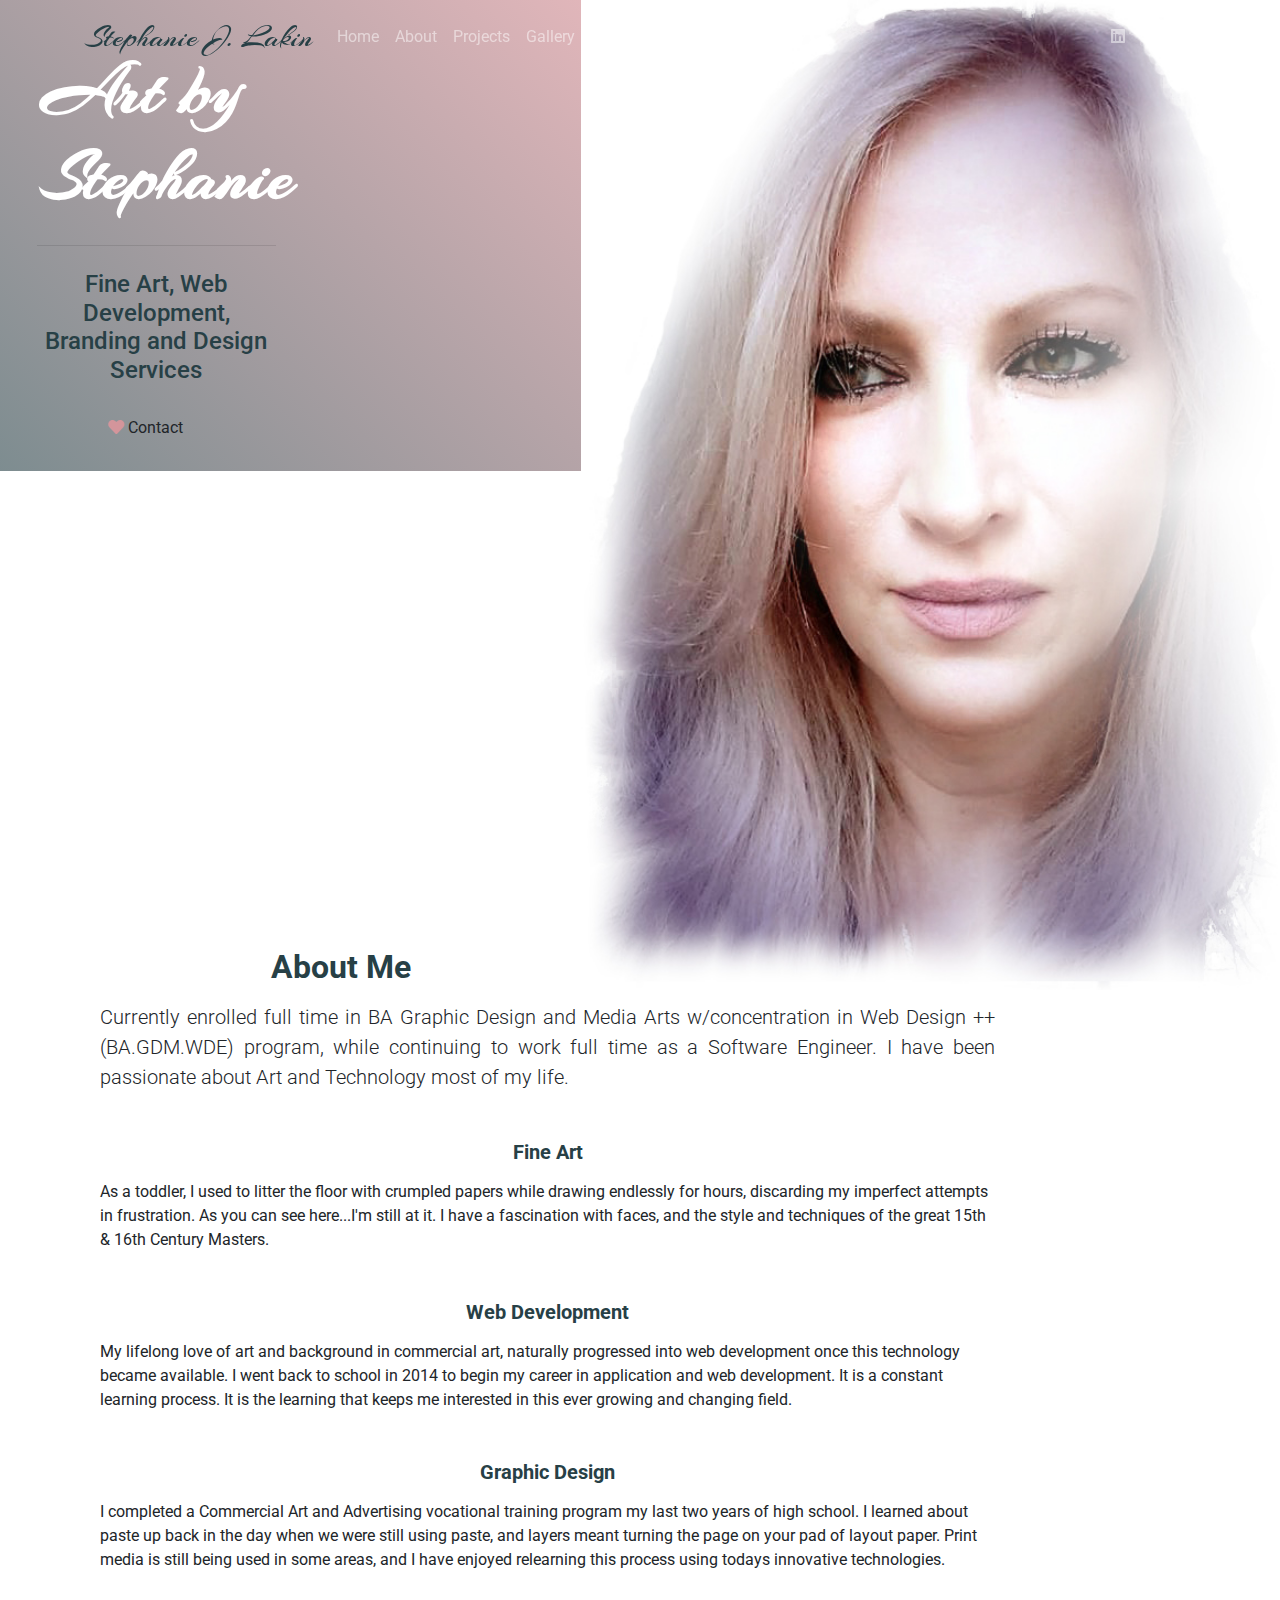
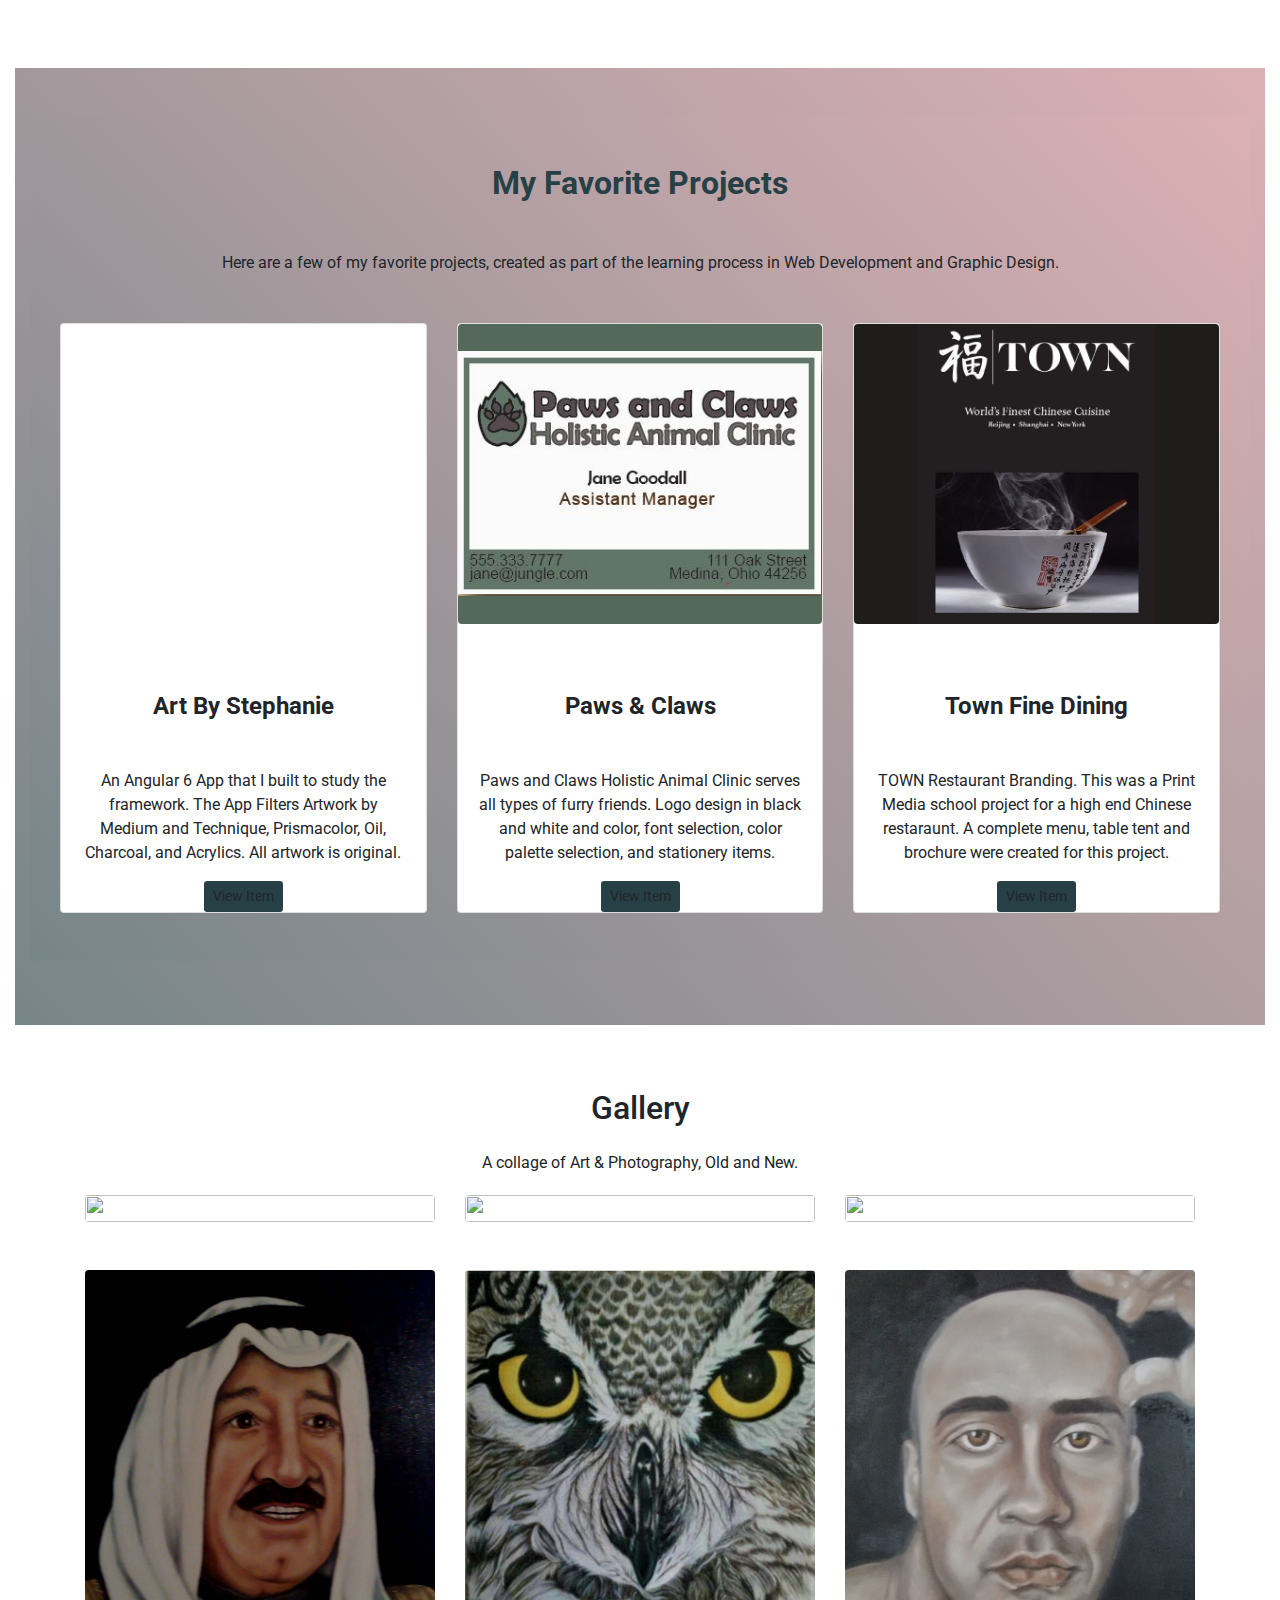
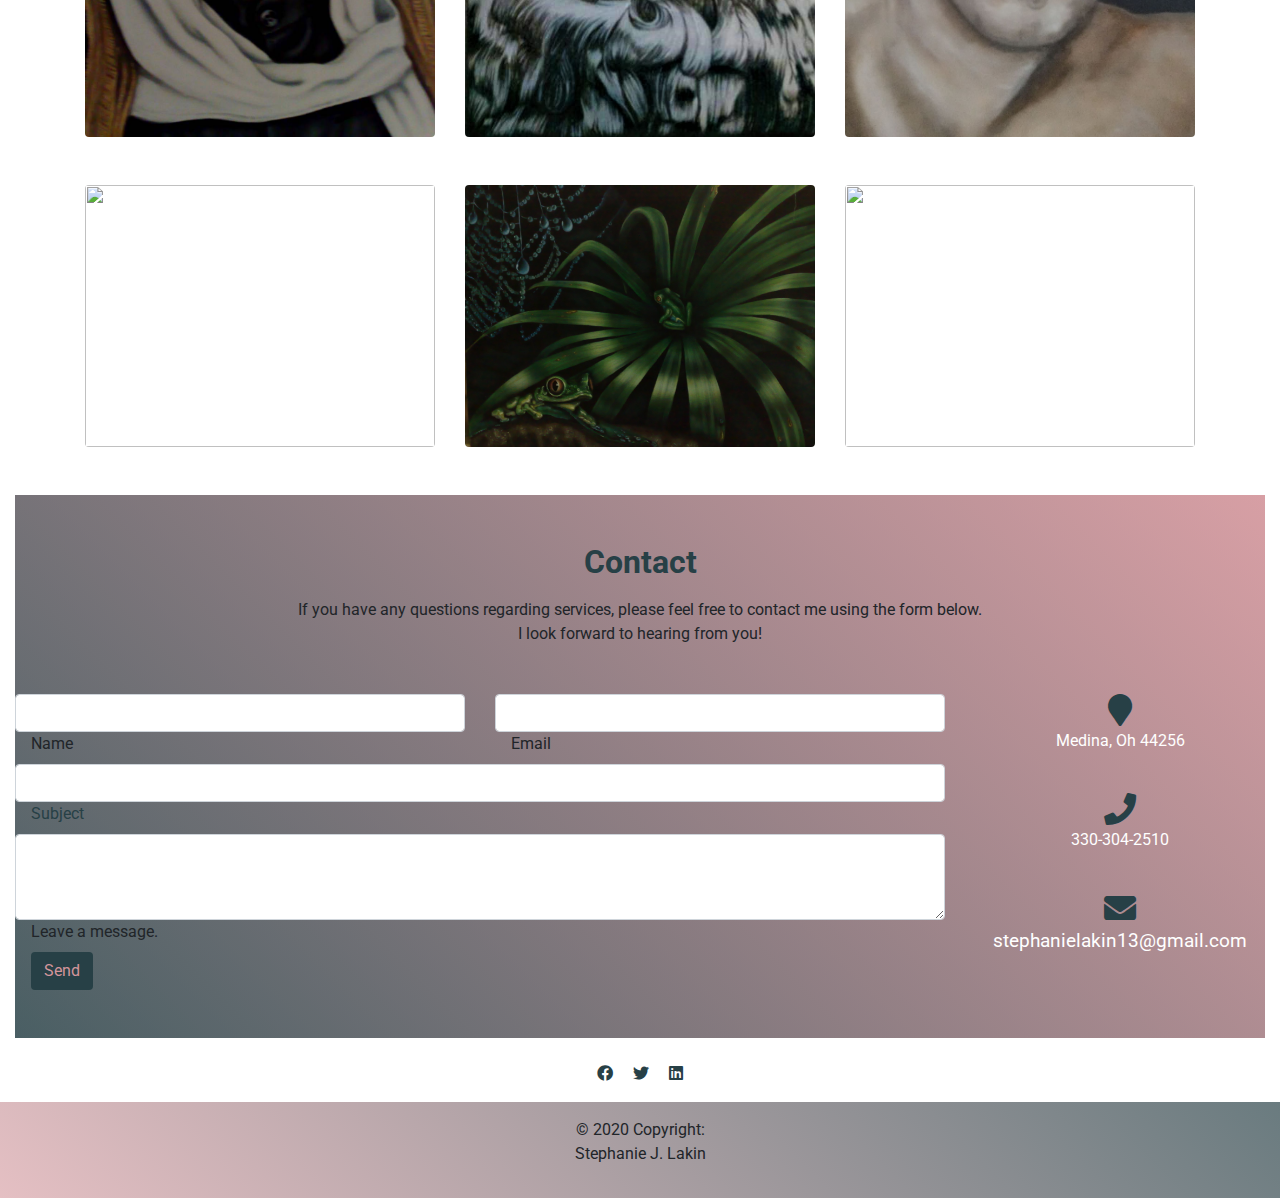
==== commit e54444fa: "adding gallery items; styling updates & links" ====
--- a/index.html
+++ b/index.html
@@ -24,7 +24,8 @@
         <!-- Navbar -->
         <nav class="navbar navbar-expand-lg navbar-dark fixed-top scrolling-navbar">
             <div class="container">
-                <a class="navbar-brand mama" style="color:#D3959B" href="#intro">Stephanie J. Lakin</a>
+                <a class="navbar-brand mama" style="color:#D3959B; font-family: 'Arizonia', cursive; font-size: 2rem;"
+                    href="#">Stephanie J. Lakin</a>
                 <button class="navbar-toggler" type="button" data-toggle="collapse" data-target="#navbarToggler"
                     aria-controls="navbarToggler" aria-expanded="false" aria-label="Toggle navigation">
                     <span class="navbar-toggler-icon"></span>
@@ -54,9 +55,10 @@
                     <!-- Social Icons  -->
                     <ul class="navbar-nav nav-flex-icons">
                         <li class="nav-item">
-                            <a class="nav-link">
-                                <i class="fab fa-facebook"></i>
+                            <a class="nav-link" href="https://www.linkedin.com/in/stephaniejlakin">
+                                <i class="fab fa-linkedin"></i>
                             </a>
+
                         </li>
                         <li class="nav-item">
                             <a class="nav-link">
@@ -101,14 +103,14 @@
     </header>
     <!--Main layout-->
     <main>
-        <div class="container-fluid" id="about">
+        <div class="container-fluid">
             <!--Section: about-->
-            <section class="py-5 my-5">
+            <section class="py-5 my-10" id="about">
                 <div class="container">
                     <div class="col-xl-10 col-md-11 col-10">
                         <h2 class="h2-responsive font-weight-bold text-center me mb-3">About Me</h2>
                         <!-- Section description -->
-                        <p class="lead grey-text text-center w-responsive mx-auto mb-5">Currently enrolled full
+                        <p class="lead grey-text text-justify w-responsive mx-auto mb-5">Currently enrolled full
                             time
                             in
                             BA
@@ -121,7 +123,7 @@
                             most of my life. </p>
 
                         <h5 class="h5-responsive font-weight-bold text-center me mb-3">Fine Art</h5>
-                        <p class="grey-text  text-center mb-5">As a toddler, I used to litter the floor with
+                        <p class="grey-text mb-0 text-left mb-5">As a toddler, I used to litter the floor with
                             crumpled
                             papers
                             while
@@ -133,7 +135,7 @@
 
 
                         <h5 class="h5-responsive font-weight-bold mb-3 text-center me">Web Development</h5>
-                        <p class="grey-text  text-center mb-5">My lifelong love of art and background in
+                        <p class="grey-text mb-0 text-left mb-5">My lifelong love of art and background in
                             commercial art,
                             naturally progressed into web development once this technology became
                             available. I
@@ -146,7 +148,7 @@
                             and changing field.</p>
 
                         <h5 class="h5-responsive font-weight-bold mb-3 text-center">Graphic Design</h5>
-                        <p class="grey-text mb-0 text-center mb-5">I completed a Commercial Art and Advertising
+                        <p class="grey-text mb-0 text-left mb-5">I completed a Commercial Art and Advertising
                             vocational training program my last two years of high school. I learned about paste up back
                             in the day when we were still using paste, and layers meant turning the page on your pad of
                             layout paper. Print media is still being used in some
@@ -163,7 +165,7 @@
                     <div class="row mb-3 mx-auto">
                         <section id="projects" class="text-center py-5" style="background-color: #eee;">
                             <div class="col-xl-12 col-md-19 col-12">
-                                <h2 class="h1-responsive font-weight-bold text-center me">My Favorite Projects
+                                <h2 class="h1-responsive font-weight-bold text-center mb-5 me">My Favorite Projects
                                 </h2>
                                 <p class="white-text w-responsive mx-auto mb-5">Here are a few of my favorite projects,
                                     created
@@ -186,8 +188,8 @@
                                                     and Acrylics. All artwork is original.
                                                 </p>
                                                 <a class="btn btnColor1 white-text btn-sm"
-                                                    href="https://gallery1-21dc3.firebaseapp.com/dist/gallery"><i
-                                                        class=""></i>
+                                                    href="https://gallery1-21dc3.firebaseapp.com/dist/gallery"
+                                                    target="_blank"><i class=""></i>
                                                     View
                                                     Item</a>
                                             </div>
@@ -250,7 +252,7 @@
                     <div class="row">
                         <div class="col-md-12 mx-auto mt-3 mb-1">
                             <h2 class="h2 h2-responsive">Gallery</h2>
-                            <p class="section-description mt-5 mb-3 pt-2">A collage of Art & Photography, Old and New.
+                            <p class="section-description mt-3 mb-3 pt-2">A collage of Art & Photography, Old and New.
                             </p>
                         </div>
 
@@ -262,110 +264,138 @@
                                     <img src="./resources/img/NativeFlutes.jpg" id="flutes"
                                         class="img-fluid card-img h-100 rounded">
                                 </a>
+                                <a href="./resources/img/ArtWithoutColor2.jpg" data-toggle="lightbox"
+                                    data-gallery="gallery" class="col-md-4">
+                                    <img src="resources/img/ArtWithoutColor2.jpg" id="paint"
+                                        class="img-fluid rounded  card-img h-100 ">
+                                </a>
+                                <a href="./resources/img/WeatheredMask.jpg" data-toggle="lightbox"
+                                    data-gallery="gallery" class="col-md-4">
+                                    <img src="resources/img/WeatheredMask.jpg" id="paint"
+                                        class="img-fluid rounded  card-img h-100 ">
+                                </a>
+                            </div>
+
+                            <div class="row mb-5" id="galleryPicsB">
+                                <a href="./resources/img/Emir_09.jpg" data-toggle="lightbox" data-gallery="gallery"
+                                    class="col-md-4">
+                                    <img src="./resources/img/Emir_09.jpg" id="emir"
+                                        class="img-fluid  rounded card-img  h-100">
+                                </a>
+                                <a href="./resources/img/wiseguy_01.jpg" data-toggle="lightbox" data-gallery="gallery"
+                                    class="col-md-4">
+                                    <img src="./resources/img/wiseguy_01.jpg" id="owl"
+                                        class="img-fluid rounded card-img h-100 ">
+                                </a>
+                                <a href="./resources/img/WorkInProgress_16.jpg" data-toggle="lightbox"
+                                    data-gallery="gallery" class="col-md-4">
+                                    <img src="./resources/img/WorkInProgress_16.jpg" id="flutes" george
+                                        class="img-fluid rounded card-img h-100 ">
+                                </a>
+                            </div>
+
+                            <div class="row" id="galleryPicsC">
+
+                                <a href=" ./resources/img/GoldenShoes.jpg" data-toggle="lightbox" data-gallery="gallery"
+                                    class="col-md-4">
+                                    <img src="./resources/img/GOldenShoes.jpg" id="flutes"
+                                        class="img-fluid card-img h-100 rounded">
+                                </a>
                                 <a href="./resources/img/frogfull_08.jpg" data-toggle="lightbox" data-gallery="gallery"
                                     class="col-md-4">
                                     <img src="./resources/img/frogfull_08.jpg" id="frogs"
                                         class="img-fluid card-img h-100  rounded h-100">
                                 </a>
-                                <a href="./resources/img/ArtWithoutColor2.jpg" data-toggle="lightbox"
-                                    data-gallery="gallery" class="col-md-4">
-                                    <img src="resources/img/ArtWithoutColor2.jpg" id="paint"
+                                <a href="./resources/img/Secrets.jpg" data-toggle="lightbox" data-gallery="gallery"
+                                    class="col-md-4">
+                                    <img src="resources/img/Secrets.jpg" id="paint"
                                         class="img-fluid rounded  card-img h-100 ">
                                 </a>
                             </div>
-
-                            <div class="row" id="galleryPicsB">
-                                <a href="./resources/img/Emir_09.jpg" data-toggle="lightbox" data-gallery="gallery"
-                                    class="col-md-4">
-                                    <img src="./resources/img/Emir_09.jpg" id="emir"
-                                        class="img-fluid  rounded card-img  h-100">
-                                </a>
-                                <a href="./resources/img/wiseguy_01.jpg" data-toggle="lightbox" data-gallery="gallery"
-                                    class="col-md-4">
-                                    <img src="./resources/img/wiseguy_01.jpg" id="owl"
-                                        class="img-fluid rounded card-img h-100 ">
-                                </a>
-                                <a href="./resources/img/WorkInProgress_16.jpg" data-toggle="lightbox"
-                                    data-gallery="gallery" class="col-md-4">
-                                    <img src="./resources/img/WorkInProgress_16.jpg" id="flutes" george
-                                        class="img-fluid rounded card-img h-100 ">
-                                </a>
+                        </div>
+
+                    </div>
+
+                </section>
+            </div>
+            <div id="contact">
+                <!-- contact-->
+                <section id="contact" class="py-5" <div class="container-fluid">
+                    <!-- Section heading -->
+                    <h2 class="h1-responsive font-weight-bold text-center me mb-3">Contact</h2>
+                    <!-- Section description -->
+                    <p class="text-center w-responsive mx-auto mb-5 white-text">If you have any questions regarding
+                        services,
+                        please feel free to contact me using the form below.</br> I look forward to hearing from you!
+                    </p>
+                    <div class="row">
+                        <div class="col-md-9 mb-md-0 mb-5">
+                            <form>
+                                <div class="row">
+                                    <div class="col-md-6">
+                                        <div class="md-form mb-0">
+                                            <input type="text" id="contact-name" class="form-control">
+                                            <label for="contact-name" class="white-text ml-3">Name</label>
+                                        </div>
+                                    </div>
+                                    <div class="col-md-6">
+                                        <div class="md-form mb-0">
+                                            <input type="text" id="contact-email" class="form-control">
+                                            <label for="contact-email" class="white-text ml-3">Email</label>
+                                        </div>
+                                    </div>
+                                </div>
+                                <div class="row">
+                                    <div class="col-md-12">
+                                        <div class="md-form mb-0 me">
+                                            <input type="text" id="contact-Subject" class="form-control me">
+                                            <label for="contact-Subject" class="white-text ml-3">Subject</label>
+                                        </div>
+                                    </div>
+                                </div>
+                                <div class="row">
+                                    <div class="col-md-12">
+                                        <div class="md-form">
+                                            <textarea type="text" id="contact-message" class="form-control md-textarea"
+                                                rows="3"></textarea>
+                                            <label for="contact-message" class="white-text ml-3">Leave a
+                                                message.</label>
+                                        </div>
+                                    </div>
+                                </div>
+                            </form>
+
+                            <div class="text-center text-md-left">
+                                <a class="btn btnColor1 btn-md ml-3" style="color: #D3959B;">Send</a>
                             </div>
+                        </div>
+                        <div class=" col-md-3 text-center">
+                            <ul class="list-unstyled mb-0">
+                                <li>
+                                    <i class="fa fa-map-marker fa-2x dkgrey"></i>
+                                    </a>
+                                    <p class="white-text"><a href="https://goo.gl/maps/mTxVzkbBSPMzgXrb7"
+                                            target="_blank">Medina, Oh
+                                            44256</a></p>
+                                </li>
+                                <li>
+                                    <i class="fa fa-phone fa-2x mt-4 dkgrey"></i>
+                                    <p class="white-text"><a href="tel: +133303042510">
+                                            330-304-2510</a></p>
+                                </li>
+                                <li>
+                                    <i class="fa fa-envelope fa-2x mt-4 dkgrey"></i>
+                                    <p class="mb-0  white-text" style="font-size:1.5vw">
+                                        <a href=" mailto:stephanielakin13@gmail.com" target="_blank">
+                                            stephanielakin13@gmail.com
+                                        </a>
+                                    </p>
+                                </li>
+                            </ul>
                         </div>
                     </div>
             </div>
-
             </section>
-        </div>
-        <div id="contact">
-            <!-- contact-->
-            <section id="contact" class="py-5" <div class="container">
-                <!-- Section heading -->
-                <h2 class="h1-responsive font-weight-bold text-center me mb-5">Contact</h2>
-                <!-- Section description -->
-                <p class="text-center w-responsive mx-auto mb-5 white-text">If you have any questions regarding
-                    services,
-                    please feel free to contact me using the form below.</br> I look forward to hearing from you!</p>
-                <div class="row">
-                    <div class="col-md-9 mb-md-0 mb-5">
-                        <form>
-                            <div class="row">
-                                <div class="col-md-6">
-                                    <div class="md-form mb-0">
-                                        <input type="text" id="contact-name" class="form-control">
-                                        <label for="contact-name" class="white-text ml-3">Name</label>
-                                    </div>
-                                </div>
-                                <div class="col-md-6">
-                                    <div class="md-form mb-0">
-                                        <input type="text" id="contact-email" class="form-control">
-                                        <label for="contact-email" class="white-text ml-3">Email</label>
-                                    </div>
-                                </div>
-                            </div>
-                            <div class="row">
-                                <div class="col-md-12">
-                                    <div class="md-form mb-0 me">
-                                        <input type="text" id="contact-Subject" class="form-control me">
-                                        <label for="contact-Subject" class="white-text ml-3">Subject</label>
-                                    </div>
-                                </div>
-                            </div>
-                            <div class="row">
-                                <div class="col-md-12">
-                                    <div class="md-form">
-                                        <textarea type="text" id="contact-message" class="form-control md-textarea"
-                                            rows="3"></textarea>
-                                        <label for="contact-message" class="white-text ml-3">Leave a
-                                            message.</label>
-                                    </div>
-                                </div>
-                            </div>
-                        </form>
-
-                        <div class="text-center text-md-left">
-                            <a class="btn btnColor1 btn-md " style="color: #D3959B;">Send</a>
-                        </div>
-                    </div>
-                    <div class=" col-md-3 text-center">
-                        <ul class="list-unstyled mb-0">
-                            <li>
-                                <i class="fa fa-map-marker fa-2x dkgrey"></i>
-                                <p class="white-text">Medina, OH 44256</p>
-                            </li>
-                            <li>
-                                <i class="fa fa-phone fa-2x mt-4 dkgrey"></i>
-                                <p class="white-text">+ 01 330 304 2510</p>
-                            </li>
-                            <li>
-                                <i class="fa fa-envelope fa-2x mt-4 dkgrey"></i>
-                                <p class="mb-0 white-text">stephanielakin13@gmail.com</p>
-                            </li>
-                        </ul>
-                    </div>
-                </div>
-        </div>
-        </section>
         </div>
     </main>
     <footer class="page-footer font-small pt-4">
--- a/styles.css
+++ b/styles.css
@@ -161,7 +161,7 @@
   margin: 0px !important;
 }
 #galleryApp {
-  background: url('./resources/img/gallery.JPG') no-repeat;
+  background: url('./resources/img/gallery.jpg') no-repeat;
   -webkit-background-size: cover;
   -moz-background-size: cover;
   -o-background-size: cover;
@@ -224,5 +224,18 @@
 #galleryPicsA {
   margin-bottom: 3em;
 }
+a {
+  color: #fff;
+}
+a:hover {
+  color: #d3959b;
+}
+a:visited {
+  color: #fff;
+  a: hover;
+}
+a:active {
+  color: #d3959b;
+}
 
 /* end */
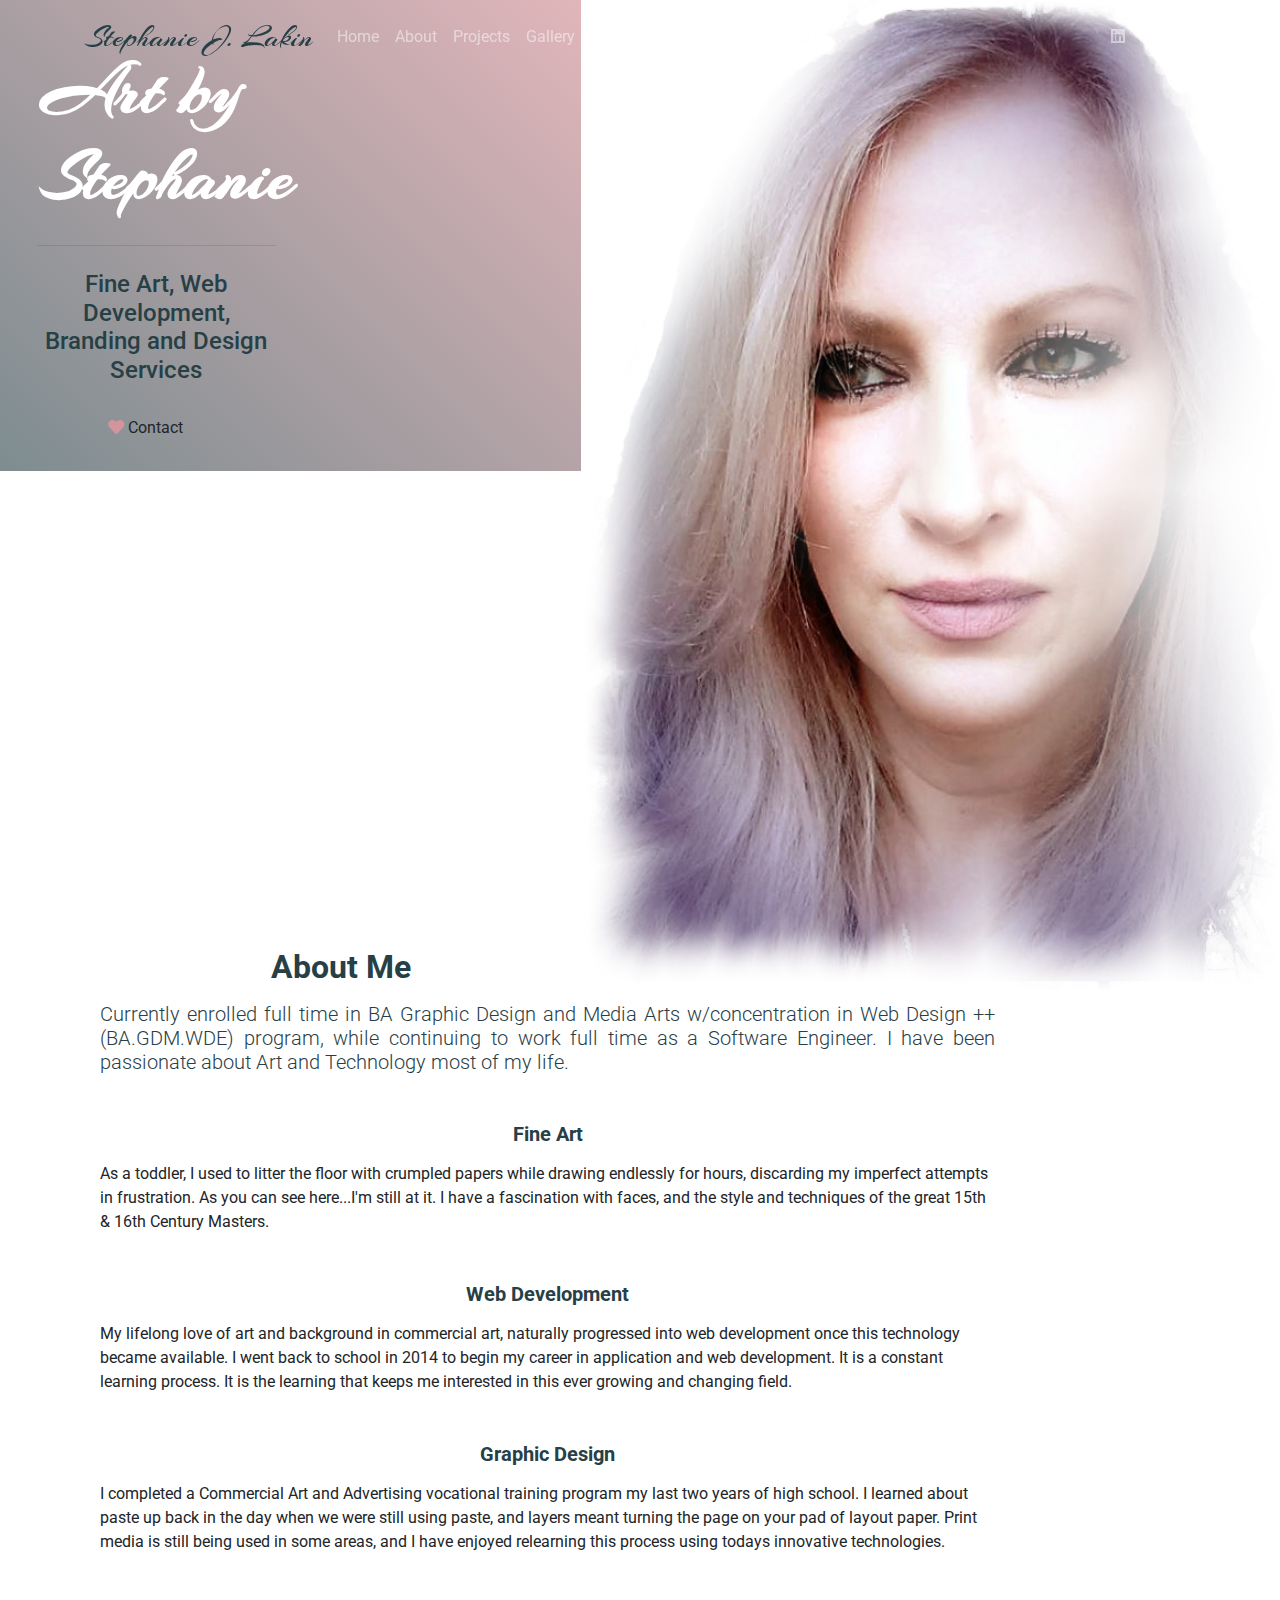
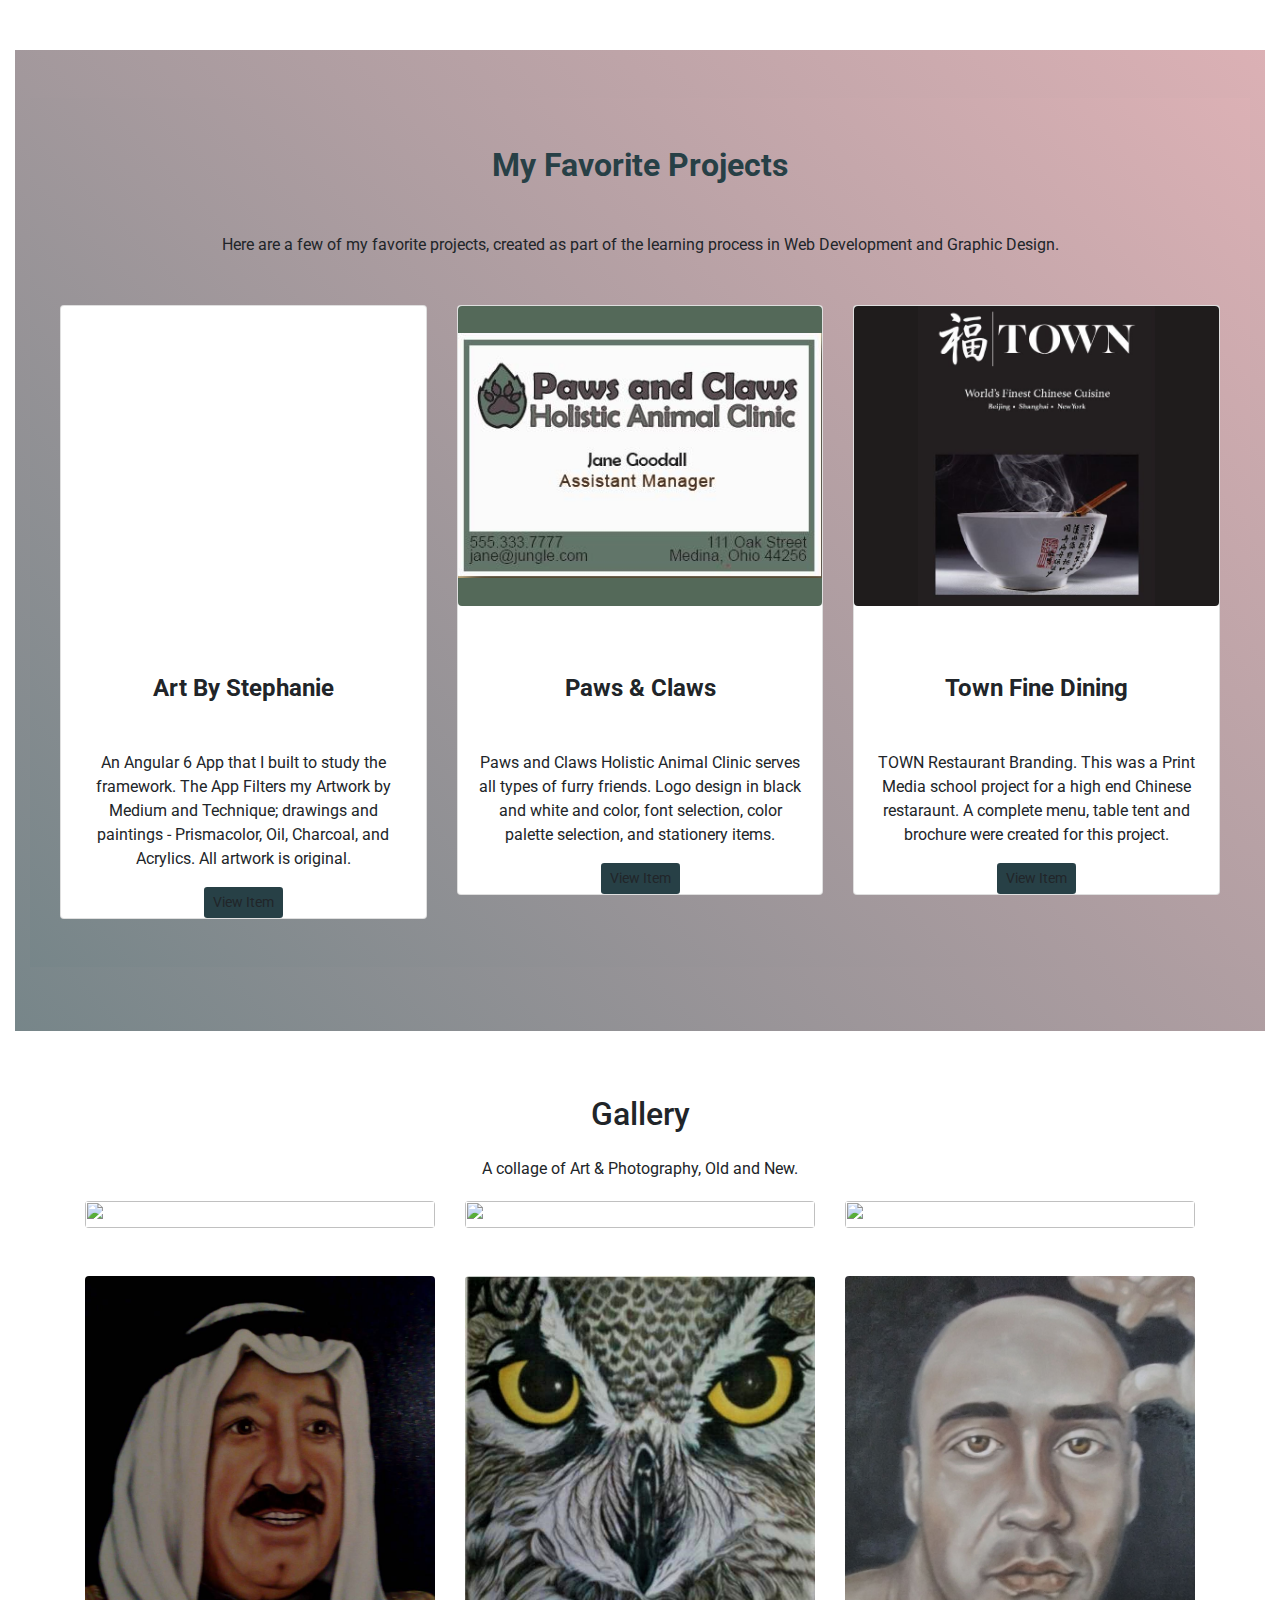
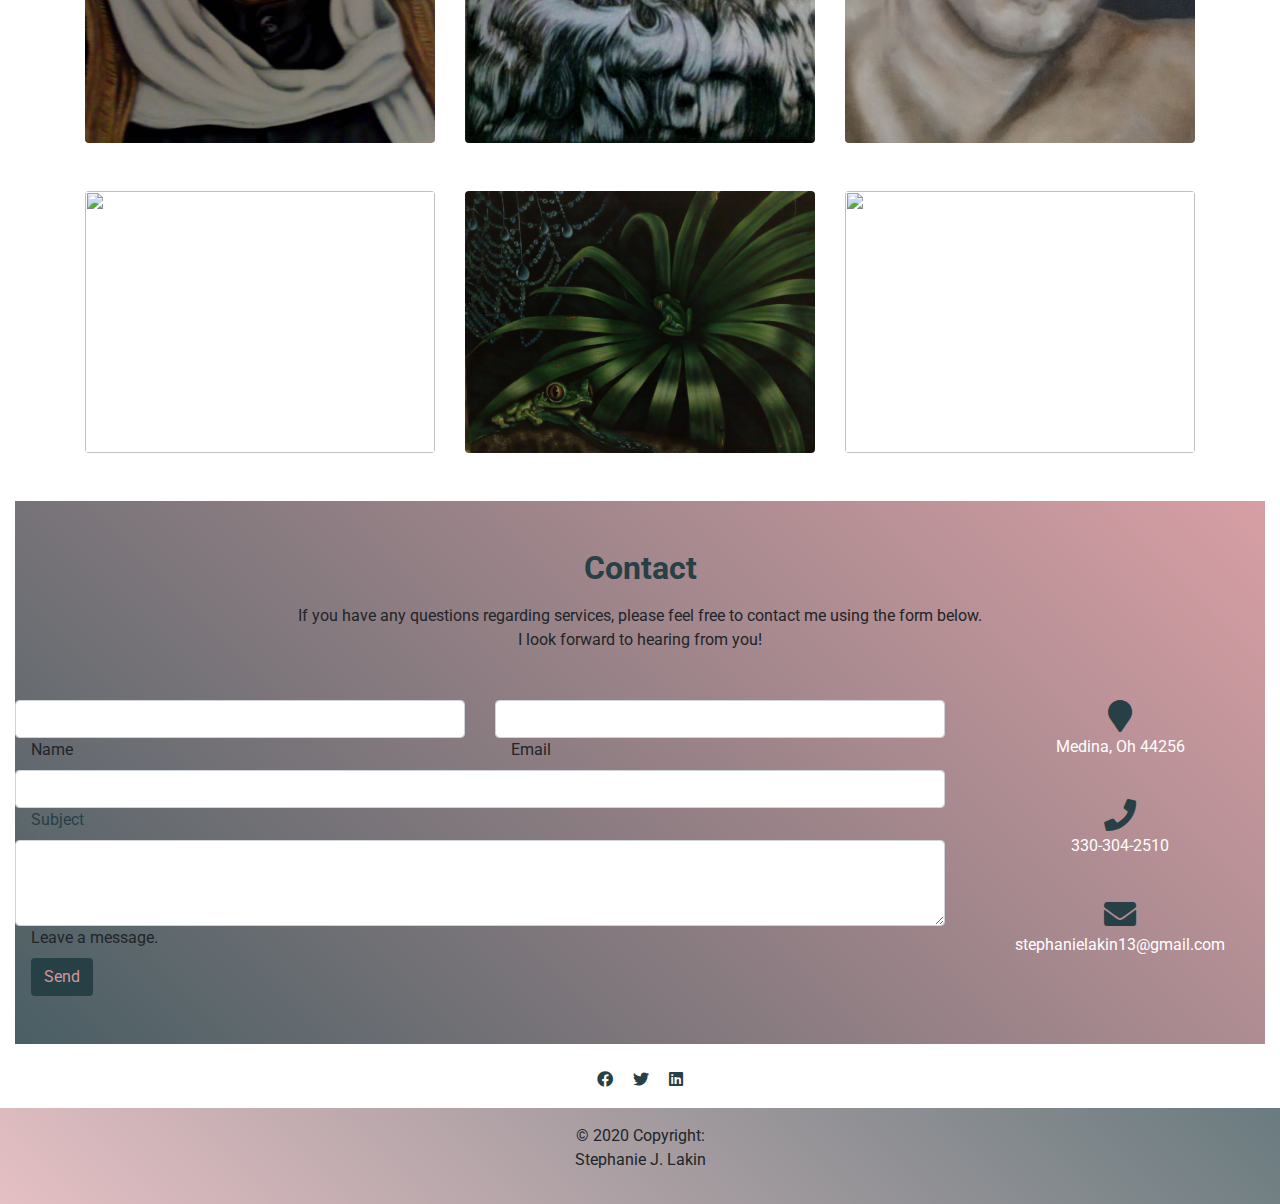
==== commit 6c0cc9a1: "additional styling / spacing fixes" ====
--- a/index.html
+++ b/index.html
@@ -58,7 +58,6 @@
                             <a class="nav-link" href="https://www.linkedin.com/in/stephaniejlakin">
                                 <i class="fab fa-linkedin"></i>
                             </a>
-
                         </li>
                         <li class="nav-item">
                             <a class="nav-link">
@@ -110,7 +109,7 @@
                     <div class="col-xl-10 col-md-11 col-10">
                         <h2 class="h2-responsive font-weight-bold text-center me mb-3">About Me</h2>
                         <!-- Section description -->
-                        <p class="lead grey-text text-justify w-responsive mx-auto mb-5">Currently enrolled full
+                        <h5 class="lead grey-text text-justify w-responsive mx-auto mb-5">Currently enrolled full
                             time
                             in
                             BA
@@ -120,9 +119,9 @@
                             Art
                             and
                             Technology
-                            most of my life. </p>
-
-                        <h5 class="h5-responsive font-weight-bold text-center me mb-3">Fine Art</h5>
+                            most of my life. </h5>
+
+                        <h5 class="h5-responsive font-weight-bold text-center mx-auto me mb-3">Fine Art</h5>
                         <p class="grey-text mb-0 text-left mb-5">As a toddler, I used to litter the floor with
                             crumpled
                             papers
@@ -134,7 +133,7 @@
                             techniques of the great 15th & 16th Century Masters.</p>
 
 
-                        <h5 class="h5-responsive font-weight-bold mb-3 text-center me">Web Development</h5>
+                        <h5 class="h5-responsive font-weight-bold mb-3 text-center mx-auto me">Web Development</h5>
                         <p class="grey-text mb-0 text-left mb-5">My lifelong love of art and background in
                             commercial art,
                             naturally progressed into web development once this technology became
@@ -172,7 +171,7 @@
                                     as part
                                     of the learning process in Web Development and Graphic Design.</p>
                                 <div class="row text-center mx-auto">
-                                    <div class="col-lg-4 col-md-12 mb-lg-0 mb-4 mx-auto">
+                                    <div class="col-lg-4 col-md-12 mb-lg-0 mb-3 mx-auto">
                                         <div class="card">
                                             <div class="view overlay rounded z-depth-1" id="galleryApp">
                                                 <a>
@@ -183,7 +182,9 @@
                                                 <h4 class="font-weight-bold my-5">Art By Stephanie</h4>
                                                 <p class="grey-text">An Angular 6 App that I built to study the
                                                     framework.
-                                                    The App Filters Artwork by Medium and Technique, Prismacolor, Oil,
+                                                    The App Filters my Artwork by Medium and Technique; drawings and
+                                                    paintings - Prismacolor,
+                                                    Oil,
                                                     Charcoal,
                                                     and Acrylics. All artwork is original.
                                                 </p>
@@ -298,7 +299,7 @@
 
                                 <a href=" ./resources/img/GoldenShoes.jpg" data-toggle="lightbox" data-gallery="gallery"
                                     class="col-md-4">
-                                    <img src="./resources/img/GOldenShoes.jpg" id="flutes"
+                                    <img src="./resources/img/GoldenShoes.jpg" id="flutes"
                                         class="img-fluid card-img h-100 rounded">
                                 </a>
                                 <a href="./resources/img/frogfull_08.jpg" data-toggle="lightbox" data-gallery="gallery"
@@ -330,7 +331,7 @@
                     </p>
                     <div class="row">
                         <div class="col-md-9 mb-md-0 mb-5">
-                            <form>
+                            <form action="mailto:someone@example.com" method="post" enctype="text/plain">
                                 <div class="row">
                                     <div class="col-md-6">
                                         <div class="md-form mb-0">
@@ -364,9 +365,9 @@
                                     </div>
                                 </div>
                             </form>
-
                             <div class="text-center text-md-left">
-                                <a class="btn btnColor1 btn-md ml-3" style="color: #D3959B;">Send</a>
+                                <a class="btn btnColor1 btn-md ml-3" style="color: #D3959B;" type="submit"
+                                    value="Send">Send</a>
                             </div>
                         </div>
                         <div class=" col-md-3 text-center">
@@ -385,7 +386,7 @@
                                 </li>
                                 <li>
                                     <i class="fa fa-envelope fa-2x mt-4 dkgrey"></i>
-                                    <p class="mb-0  white-text" style="font-size:1.5vw">
+                                    <p class="mb-0  white-text p-responsive">
                                         <a href=" mailto:stephanielakin13@gmail.com" target="_blank">
                                             stephanielakin13@gmail.com
                                         </a>
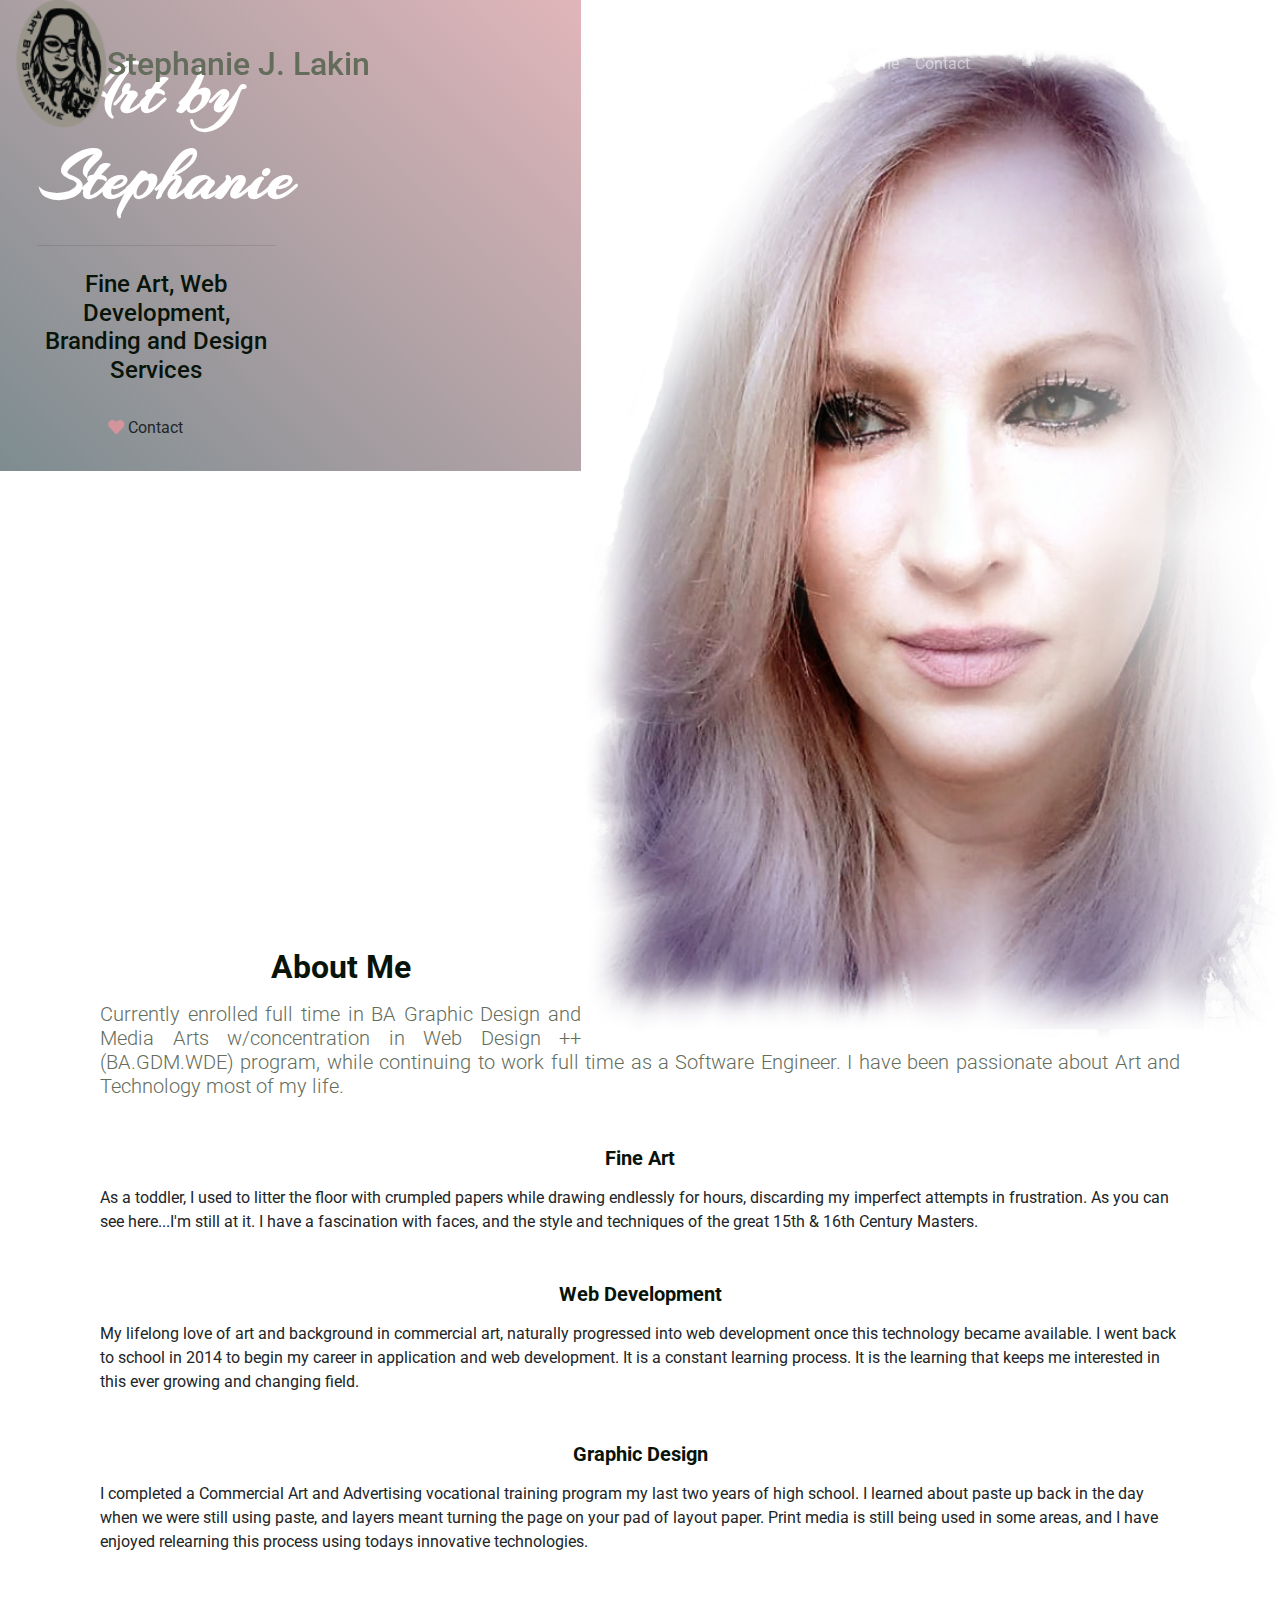
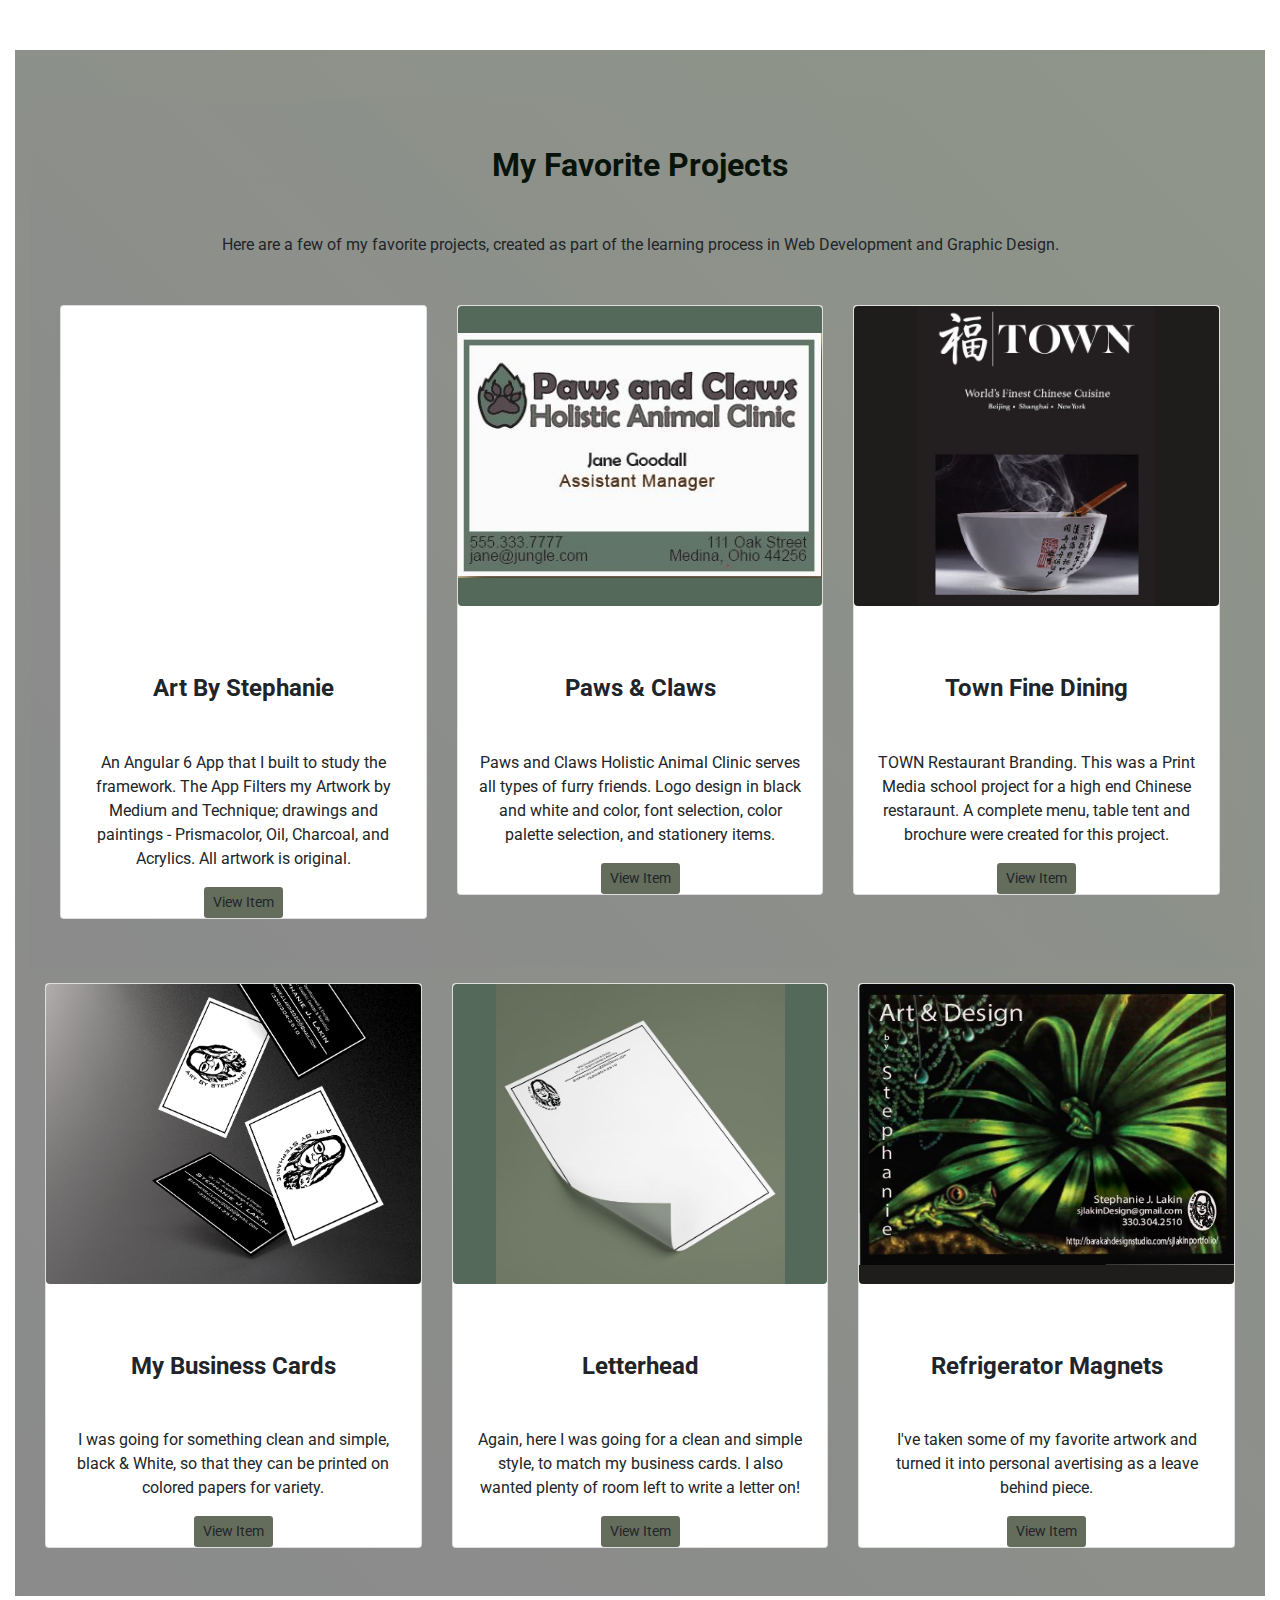
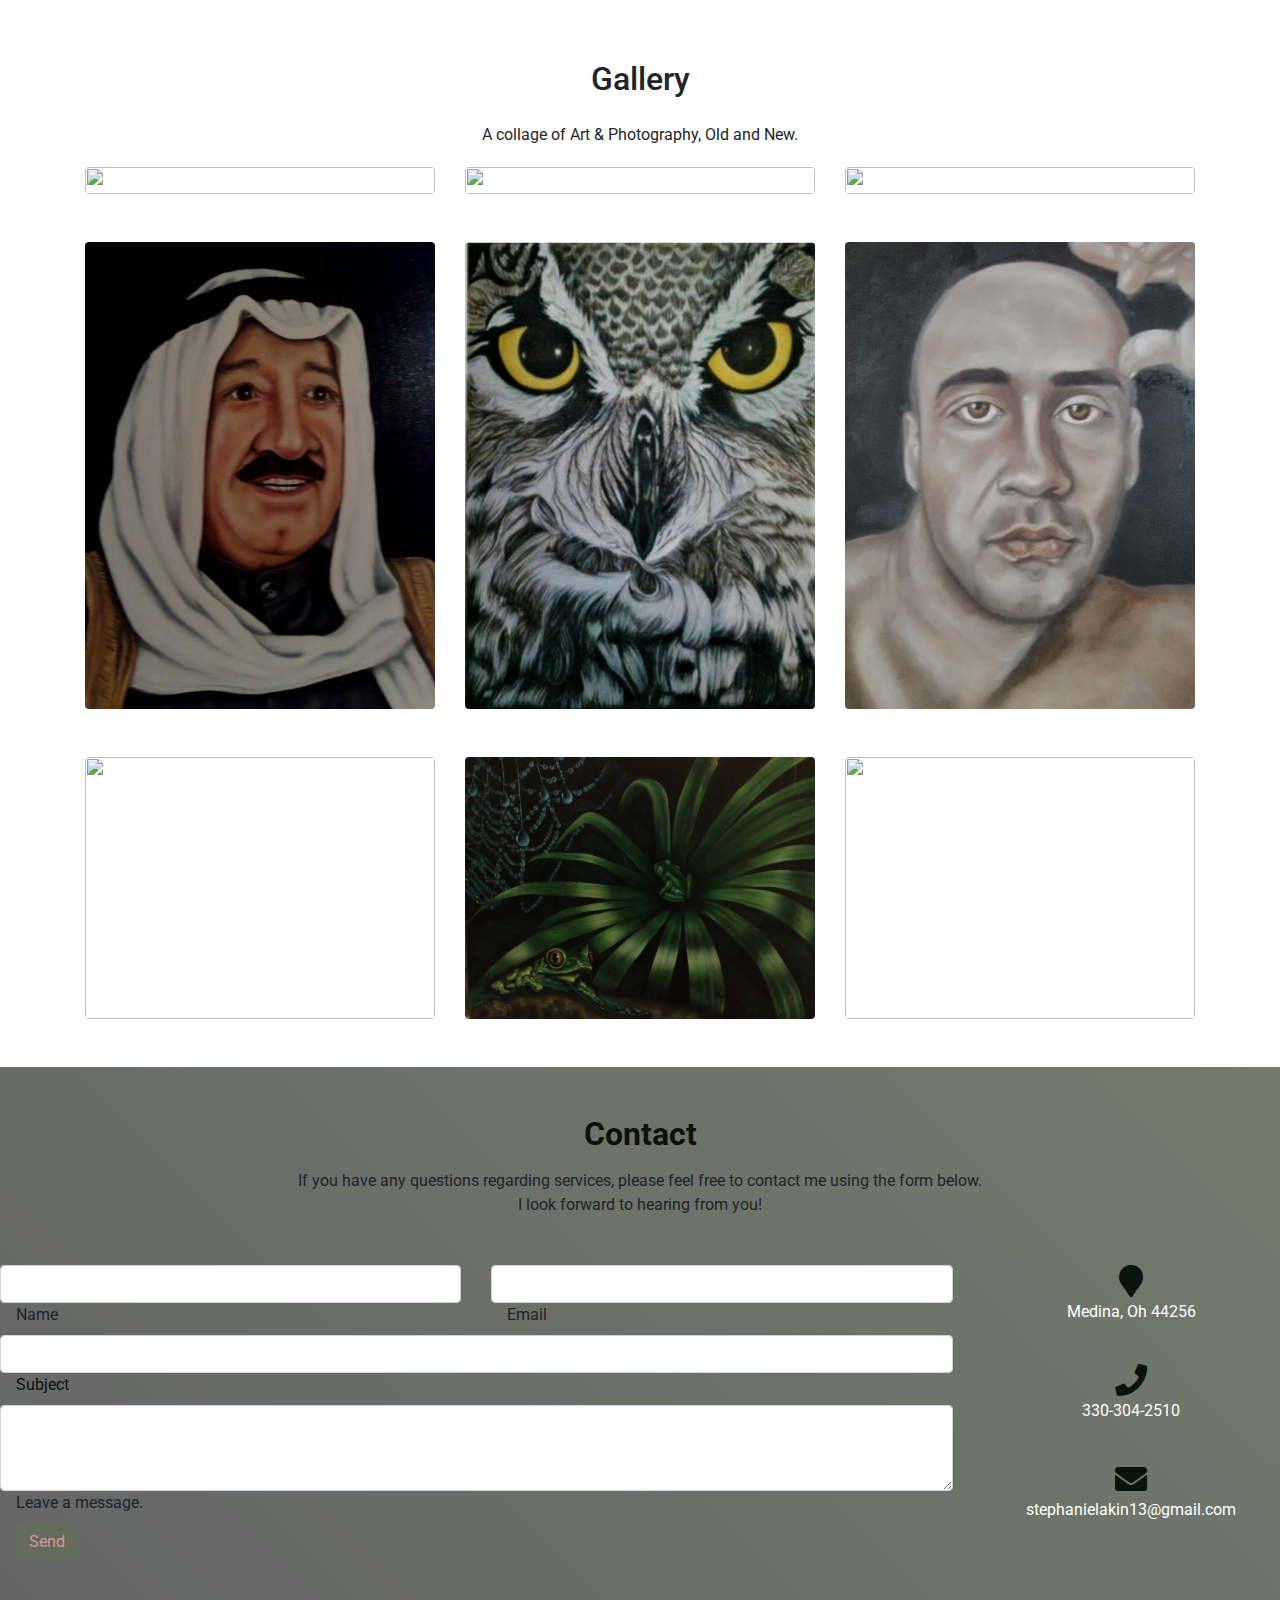
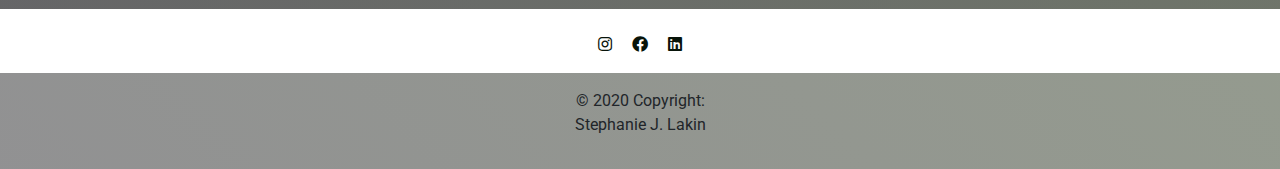
==== commit 617e0747: "adding additional projects and updating styling" ====
--- a/index.html
+++ b/index.html
@@ -23,15 +23,18 @@
     <header>
         <!-- Navbar -->
         <nav class="navbar navbar-expand-lg navbar-dark fixed-top scrolling-navbar">
+            <img id="logo" src="resources/img/Asset 1.png" class="ml-0  pl-0 ">
+            <a class="navbar-brand mama  " style="color:#D3959B; font-family: 'Roboto'; font-size: 2rem; w-100%"
+                href="#intro">Stephanie J.
+                Lakin</a>
             <div class="container">
-                <a class="navbar-brand mama" style="color:#D3959B; font-family: 'Arizonia', cursive; font-size: 2rem;"
-                    href="#">Stephanie J. Lakin</a>
+
                 <button class="navbar-toggler" type="button" data-toggle="collapse" data-target="#navbarToggler"
                     aria-controls="navbarToggler" aria-expanded="false" aria-label="Toggle navigation">
                     <span class="navbar-toggler-icon"></span>
                 </button>
                 <div class="collapse navbar-collapse" id="navbarToggler">
-                    <ul class="navbar-nav mr-auto smooth-scroll">
+                    <ul class="navbar-nav mx-auto smooth-scroll">
                         <li class="nav-item">
                             <a class="nav-link" href="#intro">Home
                             </a>
@@ -55,13 +58,14 @@
                     <!-- Social Icons  -->
                     <ul class="navbar-nav nav-flex-icons">
                         <li class="nav-item">
-                            <a class="nav-link" href="https://www.linkedin.com/in/stephaniejlakin">
+                            <a class="nav-link" href="https://www.linkedin.com/in/stephaniejlakin" target="_blank">
                                 <i class="fab fa-linkedin"></i>
                             </a>
                         </li>
                         <li class="nav-item">
-                            <a class="nav-link">
-                                <i class="fab fa-twitter "></i>
+                            <a class="nav-link" href="https://www.facebook.com/Art-by-Stephanie-583137992383051/"
+                                target="_blank">
+                                <i class="fab fa-facebook "></i>
                             </a>
                         </li>
                         <li class="nav-item">
@@ -75,11 +79,12 @@
         </nav>
         <!--End  Navbar -->
         <!-- Home Page -->
-        <div id="intro" class="view">
+        <div id="intro" class="view  ">
             <!-- <video class="video-intro" playsinline autoplay muted loop <source src="./resources/img/GullsVideo.mp4"
                 type="video/mp4">
             </video> -->
-            <img class="img-fluid Rose" src="./resources/img/FadedRose.jpg" alt="self">
+            <div class="my-10"></div>
+            <img class="img-fluid Rose  mt-5" src="./resources/img/FadedRose.jpg" alt="self">
             <!-- Mask & flexbox -->
             <div class="mask rgba-gradient d-flex justify-content-center align-items-center">
                 <!-- Content -->
@@ -92,7 +97,7 @@
                                 Art, Web
                                 Development, Branding and Design Services</h4>
                             <a href="#contact" class="btn btn-rounded col-sm-offset-4 btn-outline-white">
-                                <i class="fa fa-heart" style="color: #D3959B;"></i> Contact
+                                <i class="fa fa-heart" style="color:#D3959B"></i> Contact
                             </a>
                         </div>
                     </div>
@@ -104,9 +109,9 @@
     <main>
         <div class="container-fluid">
             <!--Section: about-->
-            <section class="py-5 my-10" id="about">
+            <section class="py-5 my-10  mx-auto" id="about">
                 <div class="container">
-                    <div class="col-xl-10 col-md-11 col-10">
+                    <div class="col-xl-12 col-md-9 col-12">
                         <h2 class="h2-responsive font-weight-bold text-center me mb-3">About Me</h2>
                         <!-- Section description -->
                         <h5 class="lead grey-text text-justify w-responsive mx-auto mb-5">Currently enrolled full
@@ -146,7 +151,7 @@
                             growing
                             and changing field.</p>
 
-                        <h5 class="h5-responsive font-weight-bold mb-3 text-center">Graphic Design</h5>
+                        <h5 class="h5-responsive font-weight-bold mb-3 text-center me">Graphic Design</h5>
                         <p class="grey-text mb-0 text-left mb-5">I completed a Commercial Art and Advertising
                             vocational training program my last two years of high school. I learned about paste up back
                             in the day when we were still using paste, and layers meant turning the page on your pad of
@@ -163,7 +168,7 @@
                 <div class="container-fluid">
                     <div class="row mb-3 mx-auto">
                         <section id="projects" class="text-center py-5" style="background-color: #eee;">
-                            <div class="col-xl-12 col-md-19 col-12">
+                            <div class="col-xl-12 col-md-9 col-12">
                                 <h2 class="h1-responsive font-weight-bold text-center mb-5 me">My Favorite Projects
                                 </h2>
                                 <p class="white-text w-responsive mx-auto mb-5">Here are a few of my favorite projects,
@@ -245,171 +250,240 @@
                                 </div>
                             </div>
                     </div>
+                    <!-- new row -->
+                    <div class="row text-center mx-auto">
+                        <div class="col-lg-4 col-md-12 mb-lg-0 mb-3 mx-auto">
+                            <div class="card">
+                                <div class="view overlay rounded z-depth-1" id="cards">
+                                    <a>
+                                        <div class="mask rgba-white-slight "></div>
+                                    </a>
+                                </div>
+                                <div class="card-body pb-0">
+                                    <h4 class="font-weight-bold my-5">My Business Cards</h4>
+                                    <p class="grey-text">I was going for something clean and simple, black & White,
+                                        so that they can be printed on colored papers for variety.
+                                    </p>
+                                    <a class="btn btnColor1 white-text btn-sm"
+                                        href="resources/img/Business Cards - Front _ Back Views.jpg" target="_blank"><i
+                                            id=""></i>
+                                        View
+                                        Item</a>
+                                </div>
+                            </div>
+                        </div>
+                        <div class="col-lg-4 col-md-6 mb-md-0 mb-4">
+                            <div class="card">
+                                <div class="view overlay rounded z-depth-1" id="letter">
+                                    <a>
+                                        <div class="mask rgba-white-slight"></div>
+                                    </a>
+                                </div>
+                                <div class="card-body pb-0">
+                                    <h4 class="font-weight-bold my-5">Letterhead</h4>
+                                    <p class="grey-text">Again, here I was going for a clean and simple style,
+                                        to match my business cards. I also wanted plenty of room left to write
+                                        a letter on!
+                                    </p>
+                                    <a class="btn btnColor1 white-text btn-sm"
+                                        href="resources\img\LetterHead_BusinessCardFinal.pdf" target="_blank"><i
+                                            class=""></i>
+                                        View Item</a>
+                                </div>
+                            </div>
+                        </div>
+
+                        <div class="col-lg-4 col-md-6 mb-md-0 mb-4">
+                            <div class="card">
+                                <div class="view overlay rounded z-depth-1" id="mags">
+                                    <a>
+                                        <div class="mask rgba-white-slight"></div>
+                                    </a>
+                                </div>
+                                <div class="card-body pb-0">
+                                    <h4 class="font-weight-bold my-5">Refrigerator Magnets</h4>
+                                    <p class="grey-text">I've taken some of my favorite artwork and turned it into
+                                        personal avertising as a leave behind piece.
+                                    </p>
+                                    <a class="btn btnColor1 white-text btn-sm" href="resources\img\LeaveThree.JPG"
+                                        target="_blank"><i class=""></i> View
+                                        Item</a>
+                                </div>
+                            </div>
+                        </div>
+                    </div>
                 </div>
+        </div>
+        <!-- end new row -->
+        </div>
+        </section>
+        <div class="container-fluid" id="gallery">
+            <!--Section: gallery-->
+            <section id="gallery" class="text-center py-5">
+                <div class="row">
+                    <div class="col-md-12 mx-auto mt-3 mb-1">
+                        <h2 class="h2 h2-responsive">Gallery</h2>
+                        <p class="section-description mt-3 mb-3 pt-2">A collage of Art & Photography, Old and New.
+                        </p>
+                    </div>
+
+                    <div class="container">
+                        <div class="row" id="galleryPicsA">
+
+                            <a href=" ./resources/img/NativeFlutes.jpg" data-toggle="lightbox" data-gallery="gallery"
+                                class="col-md-4">
+                                <img src="./resources/img/NativeFlutes.jpg" id="flutes"
+                                    class="img-fluid card-img h-100 rounded">
+                            </a>
+                            <a href="./resources/img/ArtWithoutColor2.jpg" data-toggle="lightbox" data-gallery="gallery"
+                                class="col-md-4">
+                                <img src="resources/img/ArtWithoutColor2.jpg" id="paint"
+                                    class="img-fluid rounded  card-img h-100 ">
+                            </a>
+                            <a href="./resources/img/WeatheredMask.jpg" data-toggle="lightbox" data-gallery="gallery"
+                                class="col-md-4">
+                                <img src="resources/img/WeatheredMask.jpg" id="paint"
+                                    class="img-fluid rounded  card-img h-100 ">
+                            </a>
+                        </div>
+
+                        <div class="row mb-5" id="galleryPicsB">
+                            <a href="./resources/img/Emir_09.jpg" data-toggle="lightbox" data-gallery="gallery"
+                                class="col-md-4">
+                                <img src="./resources/img/Emir_09.jpg" id="emir"
+                                    class="img-fluid  rounded card-img  h-100">
+                            </a>
+                            <a href="./resources/img/wiseguy_01.jpg" data-toggle="lightbox" data-gallery="gallery"
+                                class="col-md-4">
+                                <img src="./resources/img/wiseguy_01.jpg" id="owl"
+                                    class="img-fluid rounded card-img h-100 ">
+                            </a>
+                            <a href="./resources/img/WorkInProgress_16.jpg" data-toggle="lightbox"
+                                data-gallery="gallery" class="col-md-4">
+                                <img src="./resources/img/WorkInProgress_16.jpg" id="flutes" george
+                                    class="img-fluid rounded card-img h-100 ">
+                            </a>
+                        </div>
+
+                        <div class="row" id="galleryPicsC">
+
+                            <a href=" ./resources/img/GoldenShoes.jpg" data-toggle="lightbox" data-gallery="gallery"
+                                class="col-md-4">
+                                <img src="./resources/img/GoldenShoes.jpg" id="flutes"
+                                    class="img-fluid card-img h-100 rounded">
+                            </a>
+                            <a href="./resources/img/frogfull_08.jpg" data-toggle="lightbox" data-gallery="gallery"
+                                class="col-md-4">
+                                <img src="./resources/img/frogfull_08.jpg" id="frogs"
+                                    class="img-fluid card-img h-100  rounded h-100">
+                            </a>
+                            <a href="./resources/img/Secrets.jpg" data-toggle="lightbox" data-gallery="gallery"
+                                class="col-md-4">
+                                <img src="resources/img/Secrets.jpg" id="paint"
+                                    class="img-fluid rounded  card-img h-100 ">
+                            </a>
+                        </div>
+                    </div>
+
+                </div>
+
             </section>
-            <div class="container-fluid" id="gallery">
-                <!--Section: gallery-->
-                <section id="gallery" class="text-center py-5">
-                    <div class="row">
-                        <div class="col-md-12 mx-auto mt-3 mb-1">
-                            <h2 class="h2 h2-responsive">Gallery</h2>
-                            <p class="section-description mt-3 mb-3 pt-2">A collage of Art & Photography, Old and New.
-                            </p>
-                        </div>
-
-                        <div class="container">
-                            <div class="row" id="galleryPicsA">
-
-                                <a href=" ./resources/img/NativeFlutes.jpg" data-toggle="lightbox"
-                                    data-gallery="gallery" class="col-md-4">
-                                    <img src="./resources/img/NativeFlutes.jpg" id="flutes"
-                                        class="img-fluid card-img h-100 rounded">
+        </div>
+
+        <div id="contact">
+            <!-- contact-->
+            <section id="contact" class="py-5" <div class="container-fluid">
+                <!-- Section heading -->
+                <h2 class="h1-responsive font-weight-bold text-center white-text me mb-3">Contact</h2>
+                <!-- Section description -->
+                <p class="text-center w-responsive mx-auto mb-5 white-text">If you have any questions regarding
+                    services,
+                    please feel free to contact me using the form below.</br> I look forward to hearing from you!
+                </p>
+                <div class="row">
+                    <div class="col-md-9 mb-md-0 mb-5">
+                        <form action="mailto:someone@example.com" method="post" enctype="text/plain">
+                            <div class="row">
+                                <div class="col-md-6">
+                                    <div class="md-form mb-0">
+                                        <input type="text" id="contact-name" class="form-control">
+                                        <label for="contact-name" class="white-text ml-3">Name</label>
+                                    </div>
+                                </div>
+                                <div class="col-md-6">
+                                    <div class="md-form mb-0">
+                                        <input type="text" id="contact-email" class="form-control">
+                                        <label for="contact-email" class="white-text ml-3">Email</label>
+                                    </div>
+                                </div>
+                            </div>
+                            <div class="row">
+                                <div class="col-md-12">
+                                    <div class="md-form mb-0 me">
+                                        <input type="text" id="contact-Subject" class="form-control me">
+                                        <label for="contact-Subject" class="white-text ml-3">Subject</label>
+                                    </div>
+                                </div>
+                            </div>
+                            <div class="row">
+                                <div class="col-md-12">
+                                    <div class="md-form">
+                                        <textarea type="text" id="contact-message" class="form-control md-textarea"
+                                            rows="3"></textarea>
+                                        <label for="contact-message" class="white-text ml-3">Leave a
+                                            message.</label>
+                                    </div>
+                                </div>
+                            </div>
+                        </form>
+                        <div class="text-center text-md-left">
+                            <a class="btn btnColor1 btn-md ml-3" style="color: #D3959B;" type="submit"
+                                value="Send">Send</a>
+                        </div>
+                    </div>
+                    <div class=" col-md-3 text-center">
+                        <ul class="list-unstyled mb-0">
+                            <li>
+                                <i class="fa fa-map-marker fa-2x dkgrey"></i>
                                 </a>
-                                <a href="./resources/img/ArtWithoutColor2.jpg" data-toggle="lightbox"
-                                    data-gallery="gallery" class="col-md-4">
-                                    <img src="resources/img/ArtWithoutColor2.jpg" id="paint"
-                                        class="img-fluid rounded  card-img h-100 ">
-                                </a>
-                                <a href="./resources/img/WeatheredMask.jpg" data-toggle="lightbox"
-                                    data-gallery="gallery" class="col-md-4">
-                                    <img src="resources/img/WeatheredMask.jpg" id="paint"
-                                        class="img-fluid rounded  card-img h-100 ">
-                                </a>
-                            </div>
-
-                            <div class="row mb-5" id="galleryPicsB">
-                                <a href="./resources/img/Emir_09.jpg" data-toggle="lightbox" data-gallery="gallery"
-                                    class="col-md-4">
-                                    <img src="./resources/img/Emir_09.jpg" id="emir"
-                                        class="img-fluid  rounded card-img  h-100">
-                                </a>
-                                <a href="./resources/img/wiseguy_01.jpg" data-toggle="lightbox" data-gallery="gallery"
-                                    class="col-md-4">
-                                    <img src="./resources/img/wiseguy_01.jpg" id="owl"
-                                        class="img-fluid rounded card-img h-100 ">
-                                </a>
-                                <a href="./resources/img/WorkInProgress_16.jpg" data-toggle="lightbox"
-                                    data-gallery="gallery" class="col-md-4">
-                                    <img src="./resources/img/WorkInProgress_16.jpg" id="flutes" george
-                                        class="img-fluid rounded card-img h-100 ">
-                                </a>
-                            </div>
-
-                            <div class="row" id="galleryPicsC">
-
-                                <a href=" ./resources/img/GoldenShoes.jpg" data-toggle="lightbox" data-gallery="gallery"
-                                    class="col-md-4">
-                                    <img src="./resources/img/GoldenShoes.jpg" id="flutes"
-                                        class="img-fluid card-img h-100 rounded">
-                                </a>
-                                <a href="./resources/img/frogfull_08.jpg" data-toggle="lightbox" data-gallery="gallery"
-                                    class="col-md-4">
-                                    <img src="./resources/img/frogfull_08.jpg" id="frogs"
-                                        class="img-fluid card-img h-100  rounded h-100">
-                                </a>
-                                <a href="./resources/img/Secrets.jpg" data-toggle="lightbox" data-gallery="gallery"
-                                    class="col-md-4">
-                                    <img src="resources/img/Secrets.jpg" id="paint"
-                                        class="img-fluid rounded  card-img h-100 ">
-                                </a>
-                            </div>
-                        </div>
-
-                    </div>
-
-                </section>
-            </div>
-            <div id="contact">
-                <!-- contact-->
-                <section id="contact" class="py-5" <div class="container-fluid">
-                    <!-- Section heading -->
-                    <h2 class="h1-responsive font-weight-bold text-center me mb-3">Contact</h2>
-                    <!-- Section description -->
-                    <p class="text-center w-responsive mx-auto mb-5 white-text">If you have any questions regarding
-                        services,
-                        please feel free to contact me using the form below.</br> I look forward to hearing from you!
-                    </p>
-                    <div class="row">
-                        <div class="col-md-9 mb-md-0 mb-5">
-                            <form action="mailto:someone@example.com" method="post" enctype="text/plain">
-                                <div class="row">
-                                    <div class="col-md-6">
-                                        <div class="md-form mb-0">
-                                            <input type="text" id="contact-name" class="form-control">
-                                            <label for="contact-name" class="white-text ml-3">Name</label>
-                                        </div>
-                                    </div>
-                                    <div class="col-md-6">
-                                        <div class="md-form mb-0">
-                                            <input type="text" id="contact-email" class="form-control">
-                                            <label for="contact-email" class="white-text ml-3">Email</label>
-                                        </div>
-                                    </div>
-                                </div>
-                                <div class="row">
-                                    <div class="col-md-12">
-                                        <div class="md-form mb-0 me">
-                                            <input type="text" id="contact-Subject" class="form-control me">
-                                            <label for="contact-Subject" class="white-text ml-3">Subject</label>
-                                        </div>
-                                    </div>
-                                </div>
-                                <div class="row">
-                                    <div class="col-md-12">
-                                        <div class="md-form">
-                                            <textarea type="text" id="contact-message" class="form-control md-textarea"
-                                                rows="3"></textarea>
-                                            <label for="contact-message" class="white-text ml-3">Leave a
-                                                message.</label>
-                                        </div>
-                                    </div>
-                                </div>
-                            </form>
-                            <div class="text-center text-md-left">
-                                <a class="btn btnColor1 btn-md ml-3" style="color: #D3959B;" type="submit"
-                                    value="Send">Send</a>
-                            </div>
-                        </div>
-                        <div class=" col-md-3 text-center">
-                            <ul class="list-unstyled mb-0">
-                                <li>
-                                    <i class="fa fa-map-marker fa-2x dkgrey"></i>
+                                <p class="white-text"><a href="https://goo.gl/maps/mTxVzkbBSPMzgXrb7"
+                                        target="_blank">Medina, Oh
+                                        44256</a></p>
+                            </li>
+                            <li>
+                                <i class="fa fa-phone fa-2x mt-4 dkgrey"></i>
+                                <p class="white-text"><a href="tel: +133303042510">
+                                        330-304-2510</a></p>
+                            </li>
+                            <li>
+                                <i class="fa fa-envelope fa-2x mt-4 dkgrey"></i>
+                                <p class="mb-0  white-text p-responsive">
+                                    <a href=" mailto:stephanielakin13@gmail.com" target="_blank">
+                                        stephanielakin13@gmail.com
                                     </a>
-                                    <p class="white-text"><a href="https://goo.gl/maps/mTxVzkbBSPMzgXrb7"
-                                            target="_blank">Medina, Oh
-                                            44256</a></p>
-                                </li>
-                                <li>
-                                    <i class="fa fa-phone fa-2x mt-4 dkgrey"></i>
-                                    <p class="white-text"><a href="tel: +133303042510">
-                                            330-304-2510</a></p>
-                                </li>
-                                <li>
-                                    <i class="fa fa-envelope fa-2x mt-4 dkgrey"></i>
-                                    <p class="mb-0  white-text p-responsive">
-                                        <a href=" mailto:stephanielakin13@gmail.com" target="_blank">
-                                            stephanielakin13@gmail.com
-                                        </a>
-                                    </p>
-                                </li>
-                            </ul>
-                        </div>
-                    </div>
-            </div>
-            </section>
+                                </p>
+                            </li>
+                        </ul>
+                    </div>
+                </div>
+        </div>
+        </section>
         </div>
     </main>
     <footer class="page-footer font-small pt-4">
         <div class="container">
             <ul class="list-unstyled list-inline text-center">
                 <li class="list-inline-item">
-                    <a class="btn-floating btn-fb mx-1">
-                        <i class="fab fa-facebook dkgrey"> </i>
+                    <a class="btn-floating btn-fb mx-1" href="https://www.instagram.com/stephaniej.lakin/?hl=en"
+                        target="_blank">
+                        <i class="fab fa-instagram dkgrey">
+                        </i>
                     </a>
                 </li>
                 <li class="list-inline-item">
-                    <a class="btn-floating btn-tw mx-1">
-                        <i class="fab fa-twitter dkgrey"> </i>
+                    <a class="btn-floating btn-fb mx-1"
+                        href="https://www.facebook.com/Art-by-Stephanie-583137992383051/" target="_blank">
+                        <i class="fab fa-facebook dkgrey"></i>
                     </a>
                 </li>
                 <li class="list-inline-item">
--- a/styles.css
+++ b/styles.css
@@ -14,13 +14,13 @@
   }
 }
 a.navbar-brand.mama {
-  color: #274046 !important;
+  color: #646d5c !important;
 }
 a.navbar-brand.mama.top-nav-collapse {
   color: #d3959b !important;
 }
 .top-nav-collapse {
-  background-color: #274046 !important;
+  background-color: #646d5c !important;
   color: #fff !important;
   visibility: visible;
 }
@@ -33,7 +33,7 @@
 
 @media (max-width: 991px) {
   .navbar:not(.top-nav-collapse) {
-    background: #274046 !important;
+    background: #646d5c !important;
     text-align: center;
     color: #fff !important;
   }
@@ -62,7 +62,7 @@
 }
 @media (max-width: 768px) {
   .navbar:not(.top-nav-collapse) {
-    background: #274046 !important;
+    background: #646d5c !important;
     text-align: center;
     color: #fff !important;
   }
@@ -118,7 +118,7 @@
   font-size: 1.8rem;
   font-weight: 500;
   line-height: 2;
-  color: #274046 !important;
+  color: #646d5c !important;
 }
 .floral {
   width: 100%;
@@ -145,7 +145,7 @@
   margin-bottom: 0px;
 }
 h5 {
-  color: #274046 !important;
+  color: #646d5c !important;
 }
 .subtext-header {
   text-align: left;
@@ -189,36 +189,70 @@
   height: 300px;
   width: 100%;
 }
+#cards {
+  background: url('./resources/img/Business Cards - Multiple.jpg') no-repeat;
+  -webkit-background-size: cover;
+  -moz-background-size: cover;
+  -o-background-size: cover;
+  background-size: cover;
+  height: 300px;
+  width: 100%;
+}
+#letter {
+  background: url('./resources/img/LetterHead.JPG') no-repeat center center;
+  -webkit-background-size: contain;
+  -moz-background-size: contain;
+  -o-background-size: contain;
+  background-size: contain;
+  background-color: #546959;
+  height: 300px;
+  width: 100%;
+}
+#mags {
+  background: url('./resources/img/Leave.JPG') no-repeat top;
+  -webkit-background-size: contain;
+  -moz-background-size: contain;
+  -o-background-size: contain;
+  background-size: contain;
+  background-color: rgb(31, 28, 28);
+  height: 300px;
+  width: 100%;
+}
 .me {
-  color: #274046 !important;
+  color: #08140a !important;
 }
 #contact,
 #projects {
   background: linear-gradient(
     45deg,
-    rgba(39, 64, 70, 0.6),
-    rgba(211, 149, 155, 0.69) 100%
+    /* rgba(39, 64, 70, 0.6),
+    rgba(211, 149, 155, 0.69) 100% */
+      rgba(72, 72, 74, 0.6),
+    rgba(100, 109, 92, 0.69) 100%
   );
 }
 .gradient {
   background: linear-gradient(
     45deg,
-    rgba(39, 64, 70, 0.6),
-    rgba(211, 149, 155, 0.69) 100%
+    /* rgba(39, 64, 70, 0.6),
+    rgba(211, 149, 155, 0.69) 100% */
+      rgba(72, 72, 74, 0.6),
+    rgba(100, 109, 92, 0.69) 100%
   );
 }
 #footer {
   background: linear-gradient(
     45deg,
-    rgba(211, 149, 155, 0.6),
-    rgba(39, 64, 70, 0.69) 100%
+    rgba(72, 72, 74, 0.6),
+    rgba(100, 109, 92, 0.69) 100%
   );
 }
 .btnColor1 {
-  background-color: #274046;
+  background-color: #646d5c;
 }
 .dkgrey {
-  color: #274046;
+  /* color: #646d5c; */
+  color: #08140a;
 }
 
 #galleryPicsA {
@@ -237,5 +271,24 @@
 a:active {
   color: #d3959b;
 }
-
+#logo {
+  height: 8em;
+  width: auto;
+  position: relative;
+  text-align: center;
+}
+.navbar-brand mama {
+  position: absolute;
+  top: 50%;
+  left: 50%;
+  transform: translate(-50%, -50%);
+}
+/* #logo2 {
+  margin-right: 1em;
+  height: 20em;
+  width: auto;
+  float: left;
+  clear: both;
+} */
+/*
 /* end */
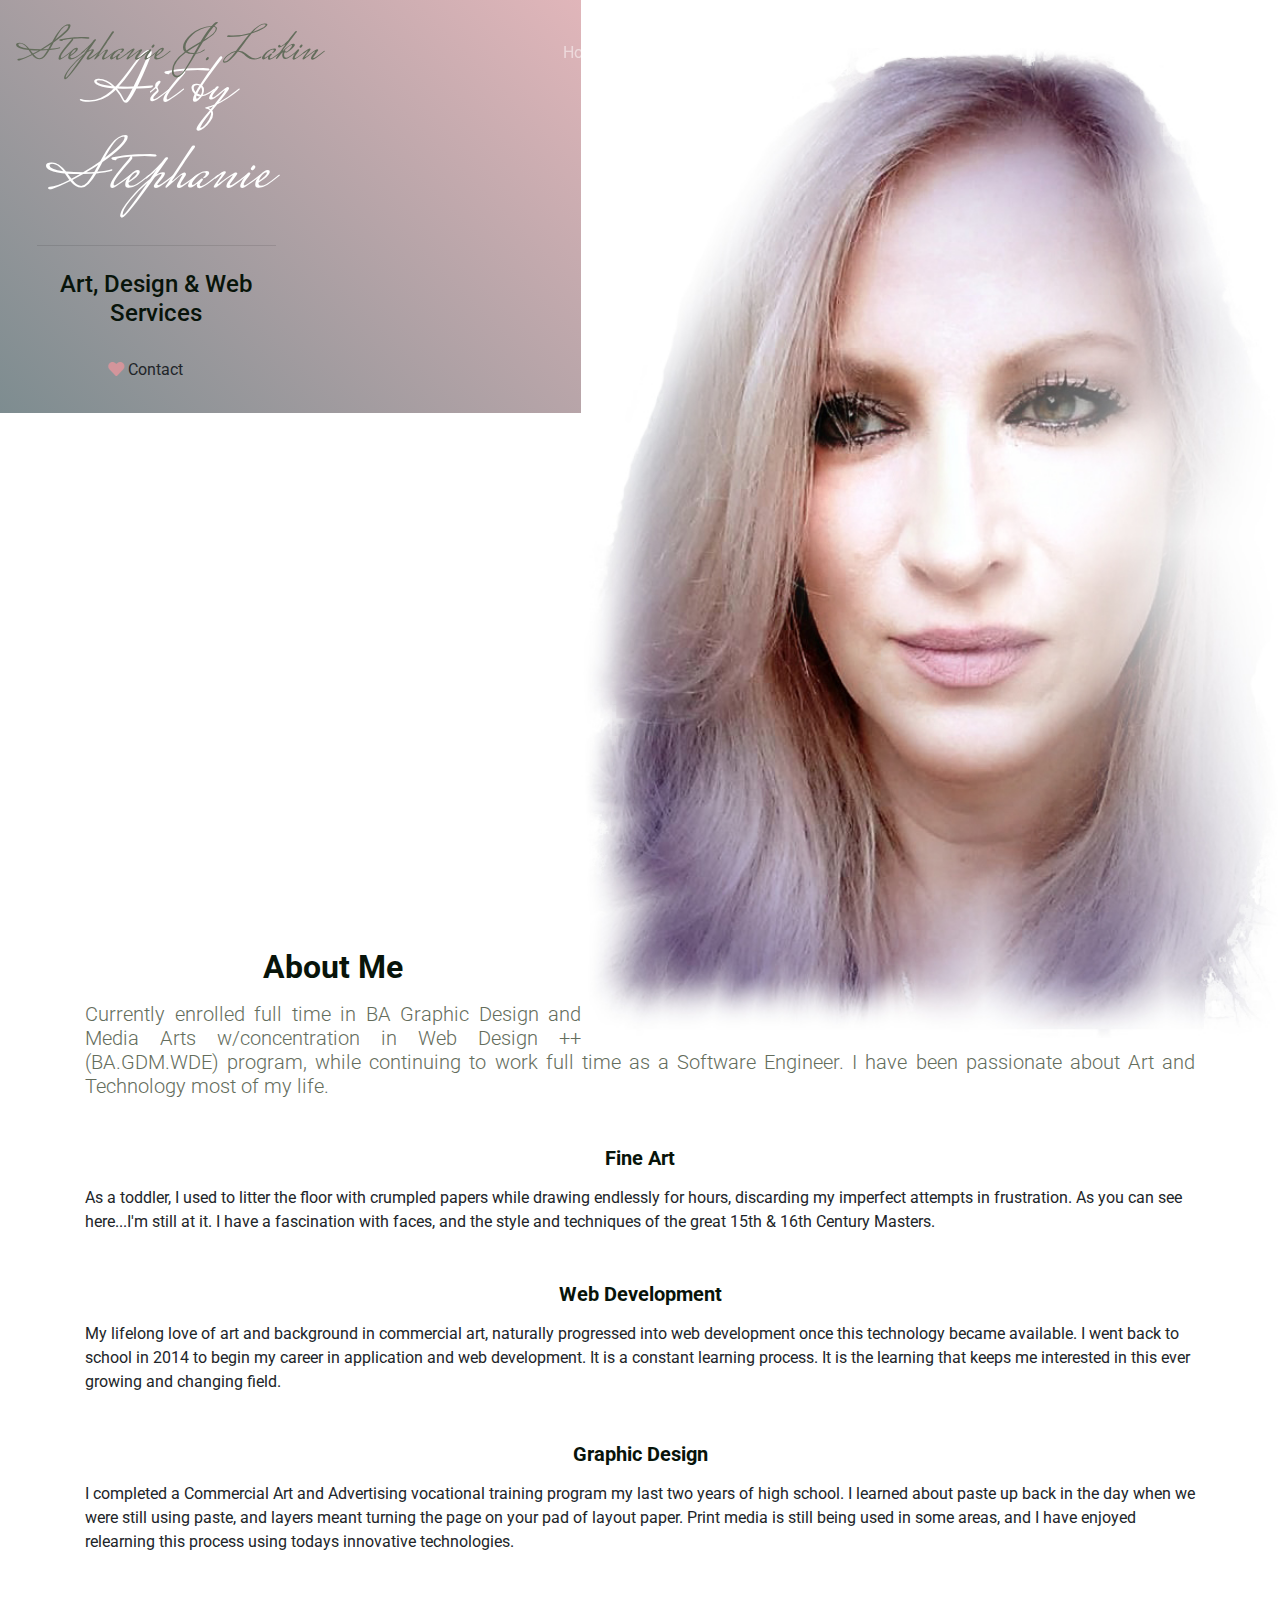
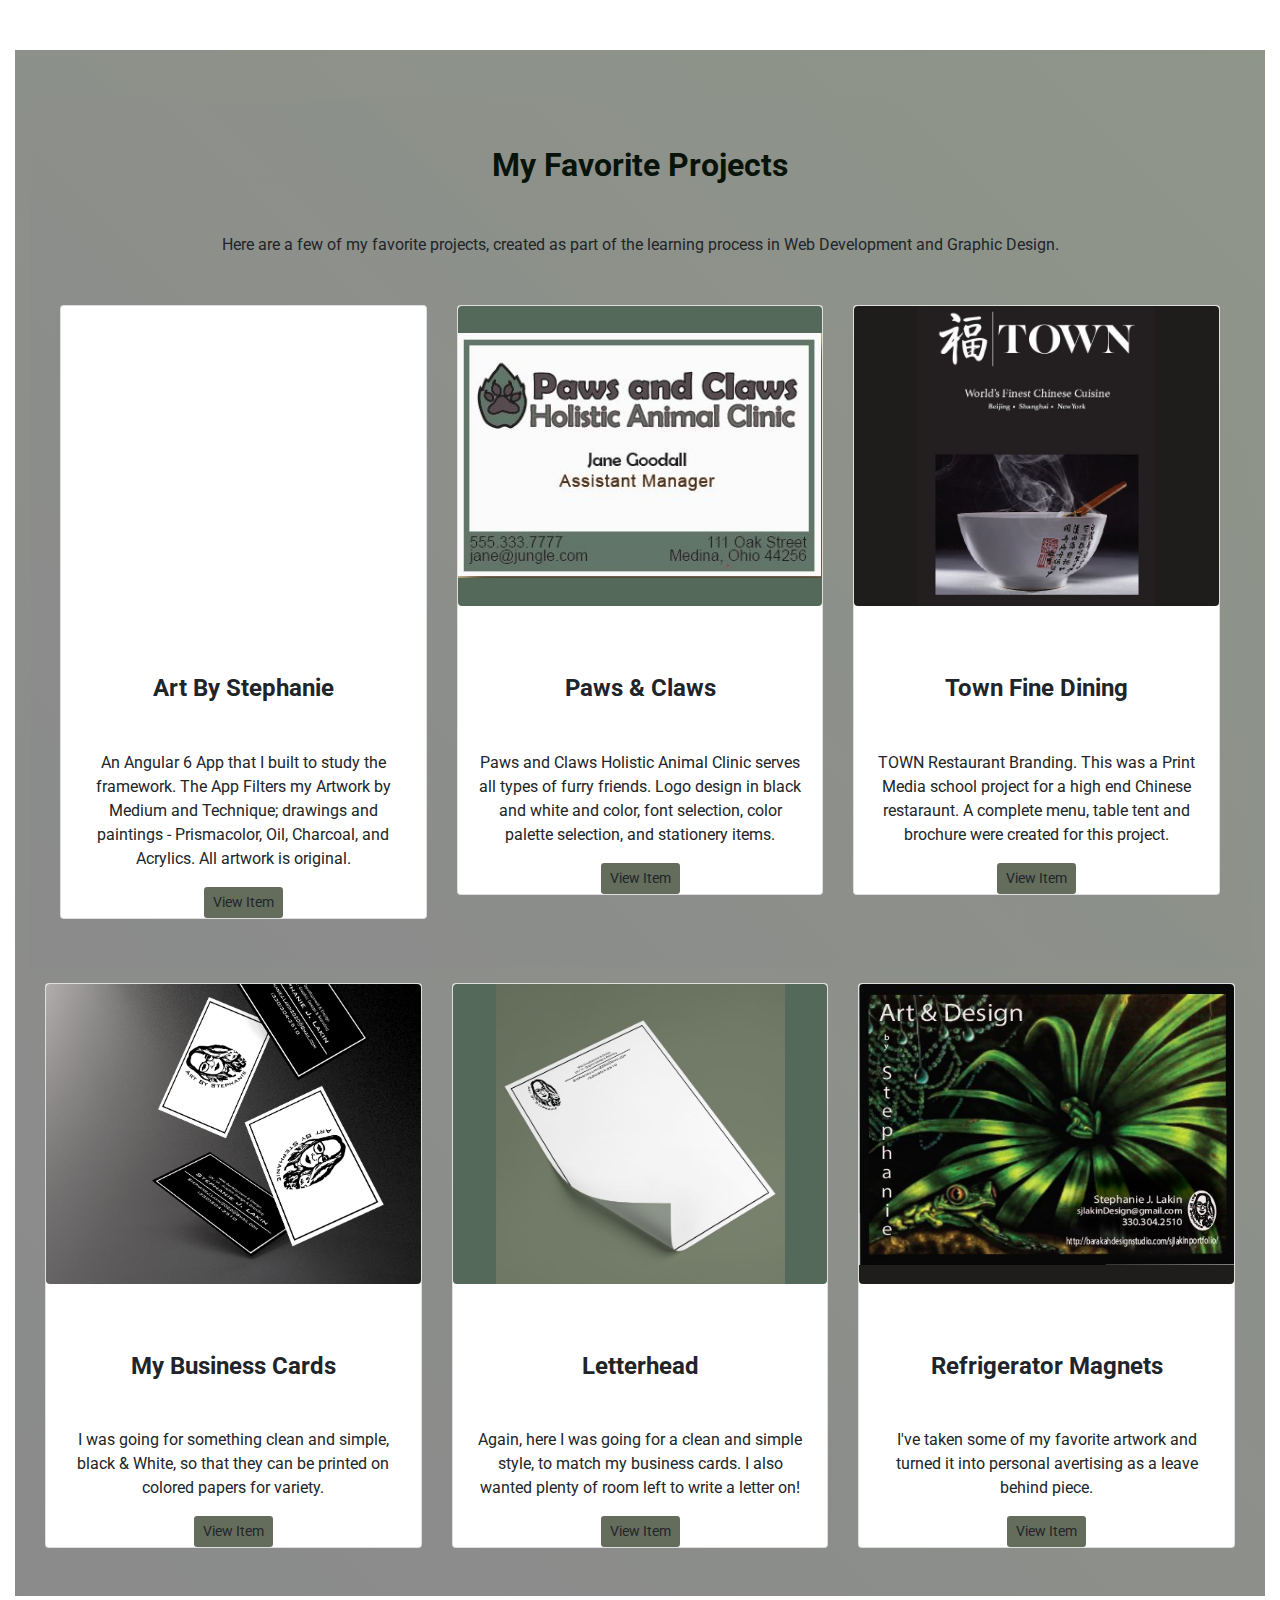
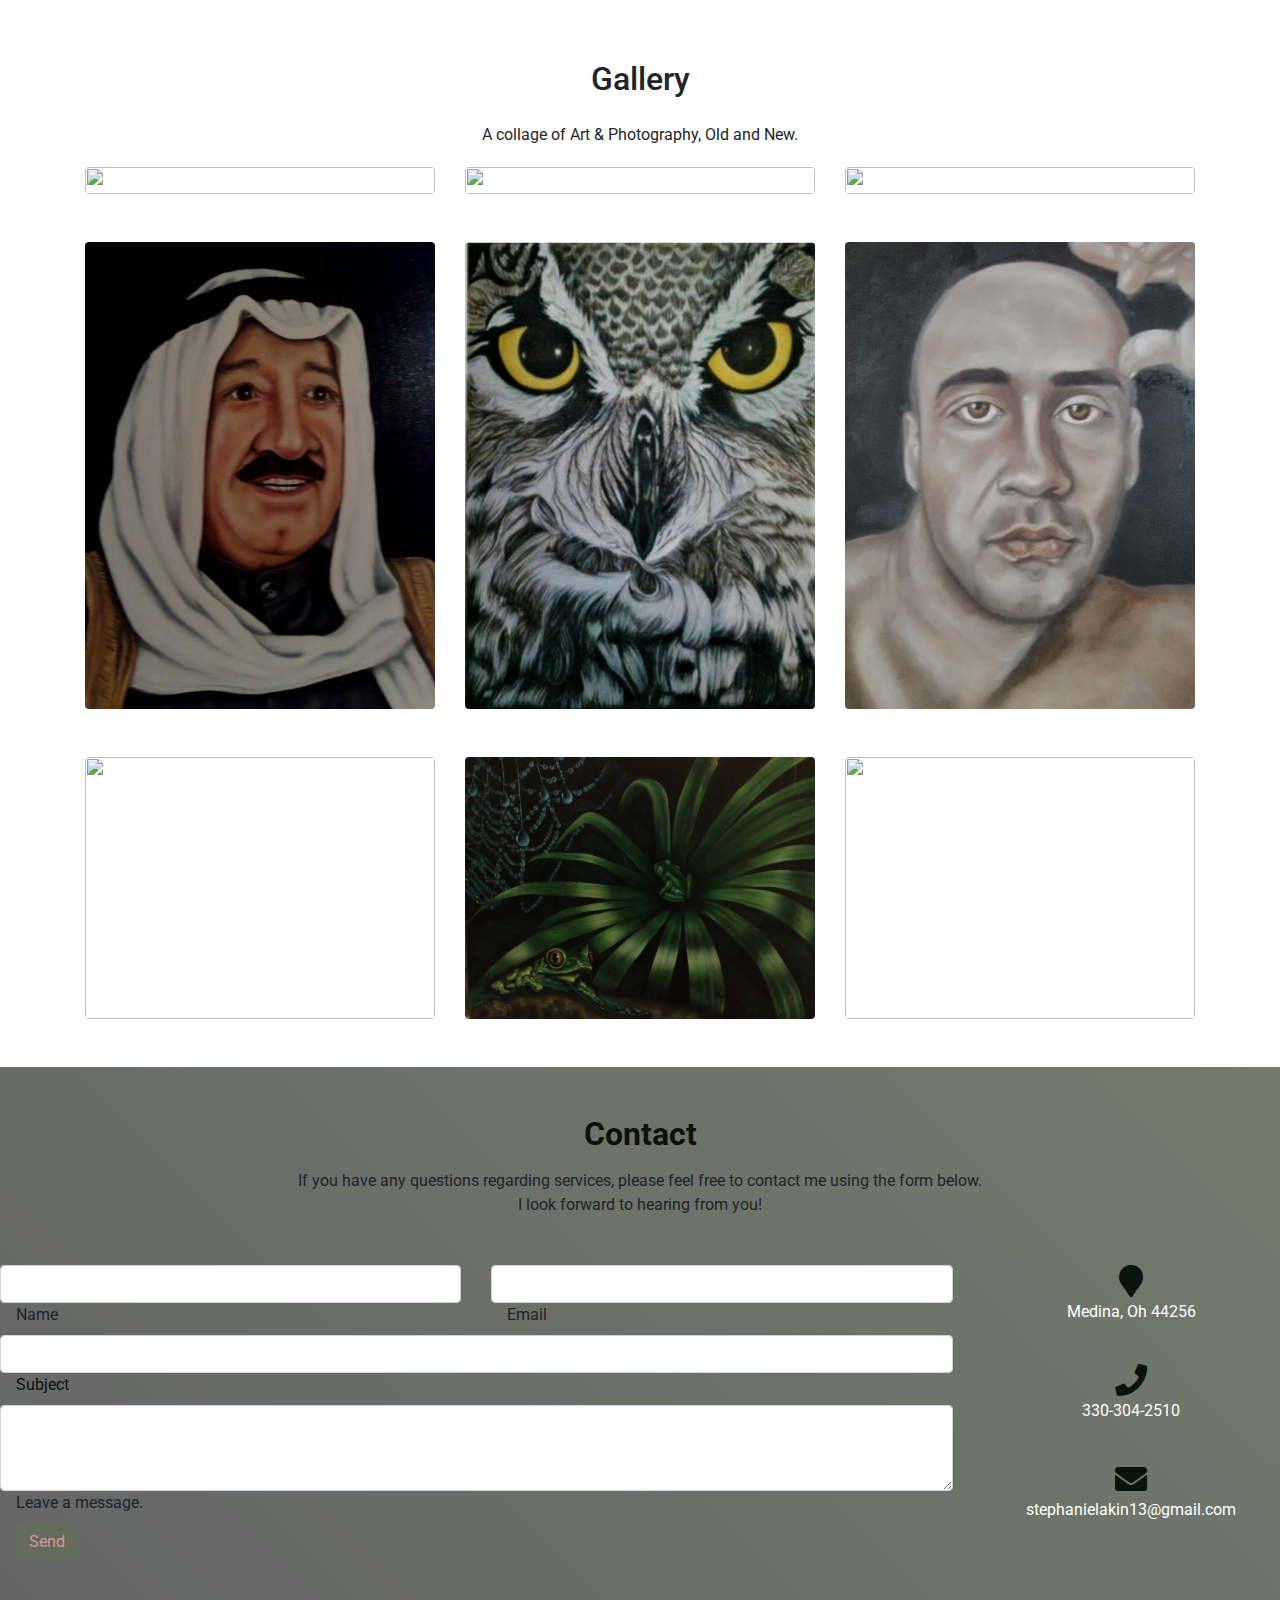
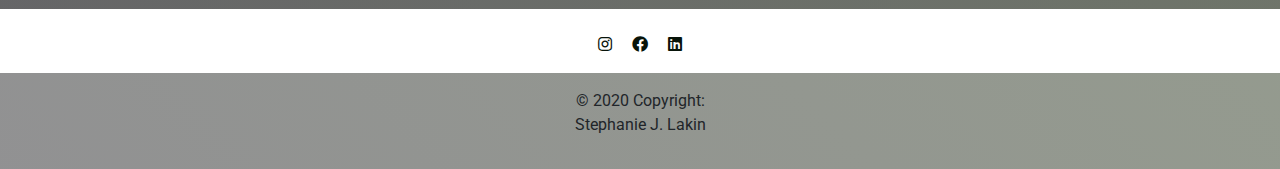
==== commit 1b2654d9: "Logo Changes" ====
--- a/index.html
+++ b/index.html
@@ -23,10 +23,9 @@
     <header>
         <!-- Navbar -->
         <nav class="navbar navbar-expand-lg navbar-dark fixed-top scrolling-navbar">
-            <img id="logo" src="resources/img/Asset 1.png" class="ml-0  pl-0 ">
-            <a class="navbar-brand mama  " style="color:#D3959B; font-family: 'Roboto'; font-size: 2rem; w-100%"
-                href="#intro">Stephanie J.
-                Lakin</a>
+            <a class="navbar-brand mama  "
+                style="color:#D3959B; font-family: 'Mrs Saint Delafield'; font-size: 3rem; w-100%;"
+                href="#intro">Stephanie J. Lakin</a>
             <div class="container">
 
                 <button class="navbar-toggler" type="button" data-toggle="collapse" data-target="#navbarToggler"
@@ -91,11 +90,9 @@
                 <div class="container px-md-3 px-sm-0">
                     <div class="row wow fadeIn">
                         <div class="col-md-12 col-lg-6 mb-4 white-text text-center wow fadeIn">
-                            <h3 class="display-3 font-weight-bold mb-0 pt-md-5 pt-5">Art by Stephanie</h3>
+                            <h3 class="display-3 font-weight-medium mb-0 pt-md-5 pt-5">Art by Stephanie</h3>
                             <hr class="hr-light my-4 w-90">
-                            <h4 class="subtext-header text-center mt-2 mb-4 me"> Fine
-                                Art, Web
-                                Development, Branding and Design Services</h4>
+                            <h4 class="subtext-header text-center mt-2 mb-4 me">Art, Design & Web Services</h4>
                             <a href="#contact" class="btn btn-rounded col-sm-offset-4 btn-outline-white">
                                 <i class="fa fa-heart" style="color:#D3959B"></i> Contact
                             </a>
@@ -111,7 +108,7 @@
             <!--Section: about-->
             <section class="py-5 my-10  mx-auto" id="about">
                 <div class="container">
-                    <div class="col-xl-12 col-md-9 col-12">
+                    <div>
                         <h2 class="h2-responsive font-weight-bold text-center me mb-3">About Me</h2>
                         <!-- Section description -->
                         <h5 class="lead grey-text text-justify w-responsive mx-auto mb-5">Currently enrolled full
--- a/styles.css
+++ b/styles.css
@@ -1,3 +1,4 @@
+@import url('https://fonts.googleapis.com/css2?family=Mrs+Saint+Delafield&display=swap');
 html,
 body,
 header,
@@ -53,7 +54,7 @@
   }
   .display-3 {
     color: #ffffff;
-    font-family: 'Arizonia', cursive;
+    font-family: 'Mrs Saint Delafield', cursive;
     text-align: Center !important;
   }
   .subtext-header {
@@ -76,7 +77,7 @@
   }
   .display-3 {
     color: #ffffff;
-    font-family: 'Arizonia', cursive;
+    font-family: 'Mrs Saint Delafield', cursive;
     text-align: Center !important;
   }
   .subtext-header {
@@ -108,8 +109,8 @@
 }
 .display-3 {
   color: #ffffff;
-  font-family: 'Arizonia', cursive;
-  text-align: left;
+  font-family: 'Mrs Saint Delafield', cursive;
+  text-align: center;
   margin-left: 10%;
   padding-bottom: 0 !important;
 }
@@ -272,13 +273,16 @@
   color: #d3959b;
 }
 #logo {
-  height: 8em;
-  width: auto;
+  width: 20rem;
+  height: 15rem;
+  padding: 0;
+  margin: 0;
   position: relative;
   text-align: center;
 }
 .navbar-brand mama {
   position: absolute;
+  font-family: 'Mrs Saint Delafield', cursive;
   top: 50%;
   left: 50%;
   transform: translate(-50%, -50%);
